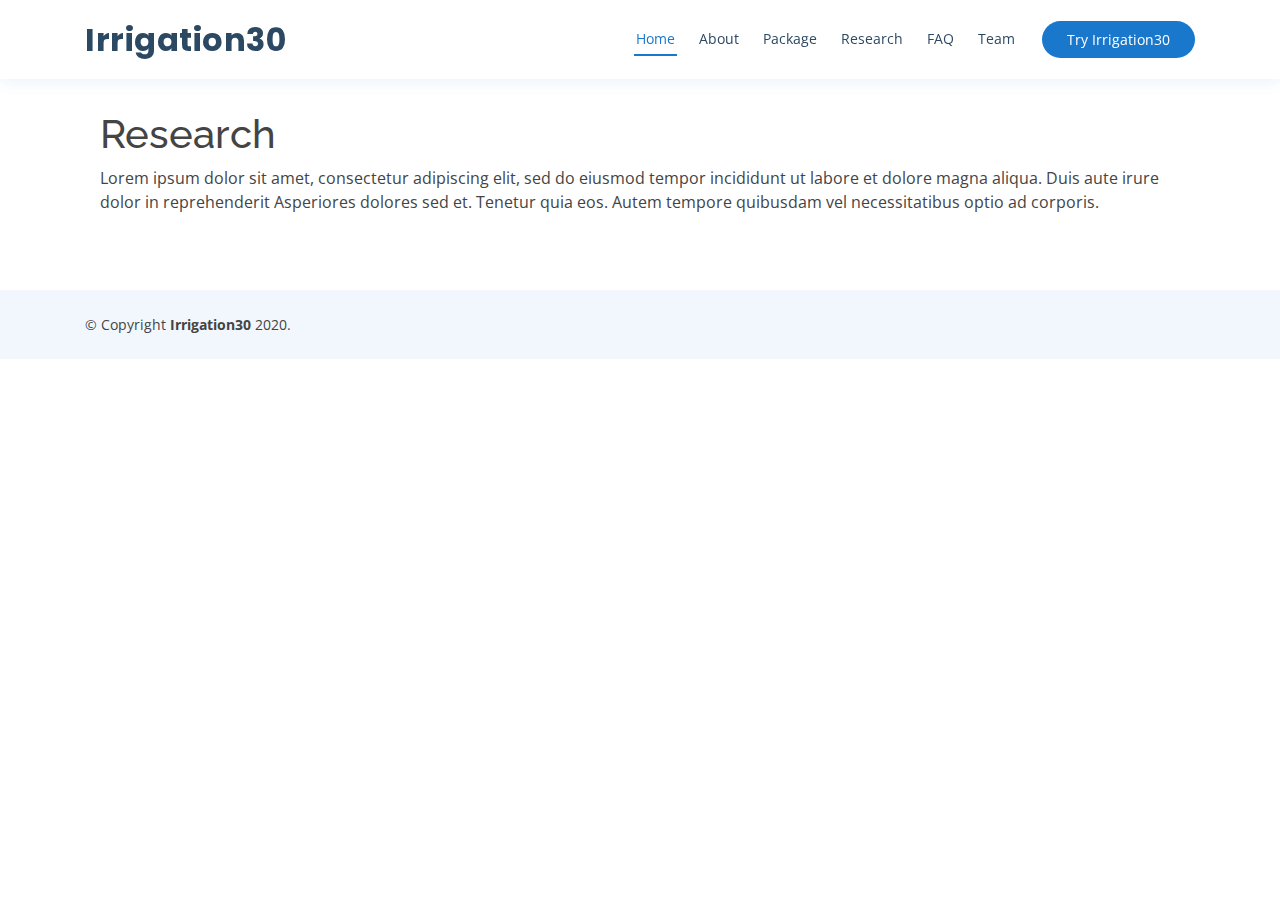
==== webdev/research.html @ c115b5cd "first draft of website" ====
<!DOCTYPE html>
<html lang="en">

<head>
  <meta charset="utf-8">
  <meta content="width=device-width, initial-scale=1.0" name="viewport">

  <title>High-Res Irrigation Project</title>
  <meta content="" name="descriptison">
  <meta content="" name="keywords">

  <!-- Favicons -->
  <link href="assets/img/favicon.ico" rel="icon">
  <link href="assets/img/apple-touch-icon.png" rel="apple-touch-icon">

  <!-- Google Fonts -->
  <link href="https://fonts.googleapis.com/css?family=Open+Sans:300,300i,400,400i,600,600i,700,700i|Raleway:300,300i,400,400i,500,500i,600,600i,700,700i|Poppins:300,300i,400,400i,500,500i,600,600i,700,700i" rel="stylesheet">

  <!-- Vendor CSS Files -->
  <link href="assets/vendor/bootstrap/css/bootstrap.min.css" rel="stylesheet">
  <link href="assets/vendor/icofont/icofont.min.css" rel="stylesheet">
  <link href="assets/vendor/boxicons/css/boxicons.min.css" rel="stylesheet">
  <link href="assets/vendor/venobox/venobox.css" rel="stylesheet">
  <link href="assets/vendor/animate.css/animate.min.css" rel="stylesheet">
  <link href="assets/vendor/remixicon/remixicon.css" rel="stylesheet">
  <link href="assets/vendor/owl.carousel/assets/owl.carousel.min.css" rel="stylesheet">
  <link href="assets/vendor/bootstrap-datepicker/css/bootstrap-datepicker.min.css" rel="stylesheet">

  <!-- Template Main CSS File -->
  <link href="assets/css/style.css" rel="stylesheet">

  <!-- =======================================================
  * Template Name: Medilab - v2.0.0
  * Template URL: https://bootstrapmade.com/medilab-free-medical-bootstrap-theme/
  * Author: BootstrapMade.com
  * License: https://bootstrapmade.com/license/
  ======================================================== -->
</head>

<body>

  <!-- ======= Header ======= -->
  <header id="header" class="fixed-top">
    <div class="container d-flex align-items-center">

      <h1 class="logo mr-auto"><a href="index.html">Irrigation30</a></h1>
      <!-- Uncomment below if you prefer to use an image logo -->
      <!-- <a href="index.html" class="logo mr-auto"><img src="assets/img/logo.png" alt="" class="img-fluid"></a>-->

      <nav class="nav-menu d-none d-lg-block">
        <ul>
          <li class="active"><a href="index.html">Home</a></li>
          <li><a href="index.html#about">About</a></li>
          <li><a href="index.html#package">Package</a></li>
          <li><a href="research.html">Research</a></li>
          <li><a href="index.html#faq">FAQ</a></li>
          <li><a href="index.html#team">Team</a></li>
        </ul>
      </nav><!-- .nav-menu -->

      <a href="https://github.com/sonalthakkarBerkeley/MIDS_Capstone_Summer2020" class="appointment-btn">Try Irrigation30</a>

    </div>
  </header><!-- End Header -->

  <main id="main">

    <section id="research-content" class="research-content">
      <h1>Research</h1>
      <p>
        Lorem ipsum dolor sit amet, consectetur adipiscing elit, sed do eiusmod tempor incididunt ut labore et dolore magna aliqua. Duis aute irure dolor in reprehenderit
        Asperiores dolores sed et. Tenetur quia eos. Autem tempore quibusdam vel necessitatibus optio ad corporis.
      </p>

    </section>

  </main><!-- End #main -->

  <!-- ======= Footer ======= -->
  <footer id="footer">

    <div class="container d-md-flex py-4">
      <div class="mr-md-auto text-center text-md-left">
        <div class="copyright">
          &copy; Copyright <strong><span>Irrigation30</span></strong> 2020.
        </div>
      </div>
    </div>
  </footer>
  <!-- End Footer -->

  <div id="preloader"></div>
  <a href="#" class="back-to-top"><i class="icofont-simple-up"></i></a>

  <!-- Vendor JS Files -->
  <script src="assets/vendor/jquery/jquery.min.js"></script>
  <script src="assets/vendor/bootstrap/js/bootstrap.bundle.min.js"></script>
  <script src="assets/vendor/jquery.easing/jquery.easing.min.js"></script>
  <script src="assets/vendor/php-email-form/validate.js"></script>
  <script src="assets/vendor/venobox/venobox.min.js"></script>
  <script src="assets/vendor/waypoints/jquery.waypoints.min.js"></script>
  <script src="assets/vendor/counterup/counterup.min.js"></script>
  <script src="assets/vendor/owl.carousel/owl.carousel.min.js"></script>
  <script src="assets/vendor/bootstrap-datepicker/js/bootstrap-datepicker.min.js"></script>

  <!-- Template Main JS File -->
  <script src="assets/js/main.js"></script>

</body>

</html>
---- webdev/assets/vendor/venobox/venobox.css ----
/* ------ venobox.css --------*/
.vbox-overlay *, .vbox-overlay *:before, .vbox-overlay *:after{
    -webkit-backface-visibility: hidden;
    -webkit-box-sizing:border-box;
    -moz-box-sizing:border-box;
    box-sizing:border-box;
}
.vbox-overlay * { 
    -webkit-backface-visibility: visible;
    backface-visibility: visible;
}
.vbox-overlay{
    display: -webkit-flex;
    display: flex;
    -webkit-flex-direction: column;
    flex-direction: column;
    -webkit-justify-content: center;
    justify-content: center;
    -webkit-align-items: center;
    align-items: center;
    position: fixed;
    left: 0;
    top: 0;
    bottom: 0;
    right: 0;
    z-index: 999999;
}

/* ----- navigation ----- */
.vbox-title{
    width: 100%;
    height: 40px;
    float: left;
    text-align: center;
    line-height: 28px;
    font-size: 12px;
    padding: 6px 50px;
    overflow: hidden;
    position: fixed;
    display: none;
    left: 0;
    z-index: 89;
}
.vbox-close{
    cursor: pointer;
    position: fixed;
    top: -1px;
    right: 0;
    width: 50px;
    height: 40px;
    padding: 6px;
    display: block;
    background-position:10px center;
    overflow: hidden;
    font-size: 24px;
    line-height: 1;
    text-align: center;
    z-index: 99;
}
.vbox-left{
    cursor: pointer;
    position: fixed;
    left: 0;
    height: 40px;
    overflow: hidden;
    line-height: 28px;
    font-size: 12px;
    z-index: 99;
    display: flex;
    align-items:center;
}
.vbox-num{
    display: inline-block;
    margin: 6px 0 6px 15px;
}
/* ----- Social share ----- */
.vbox-share{
    line-height: 28px;
    font-size: 12px;
    overflow: hidden;
    position: fixed;
    left: 0;
    z-index: 98;
    display: flex;
    align-items:center;
    justify-content: center;
    width: 100%;
    text-align: center;
}
.vbox-share svg{
    max-height: 28px;
    width: 28px;
    z-index: 10;
    margin-left: 12px;
    margin-top: 6px;
    margin-bottom: 6px;
    vertical-align: middle;
}


/* ----- navigation ARROWS ----- */
.vbox-next, .vbox-prev{
    position: fixed;
    top: 50%;
    margin-top: -15px;
    overflow: hidden;
    cursor: pointer;
    display: block;
    width: 45px;
    height: 45px;
    z-index: 99;
}
.vbox-next span, .vbox-prev span{
    position: relative;
    width: 20px;
    height: 20px;
    border: 2px solid transparent;
    border-top-color: #B6B6B6;
    border-right-color: #B6B6B6;
    text-indent: -100px;
    position: absolute;
    top: 8px;
    display: block;
}
.vbox-prev{
    left: 15px;
}
.vbox-next{
    right: 15px;
}
.vbox-prev span{
    left: 10px;
    -ms-transform: rotate(-135deg);
    -webkit-transform: rotate(-135deg);
    transform: rotate(-135deg);
}
.vbox-next span{
    -ms-transform: rotate(45deg);
    -webkit-transform: rotate(45deg);
    transform: rotate(45deg);
    right: 10px;
}
/* ------- inline window ------ */
.vbox-inline{
    width: 420px;
    height: 315px;
    height: 70vh;
    padding: 10px;
    background: #fff;
    margin: 0 auto;
    overflow: auto;
    text-align: left;
}
/* ------- Video & iFrames window ------ */
.venoframe{
    max-width: 100%;
    width: 100%;
    border: none;
    width: 100%;
    height: 260px;
    height: 70vh;
}
.venoframe.vbvid{
    height: 260px;
}
@media (min-width: 768px) {
    .venoframe, .vbox-inline{
        width: 90%;
        height: 360px;
        height: 70vh;
    }
    .venoframe.vbvid{
        width: 640px;
        height: 360px;
    }
}
@media (min-width: 992px) {
    .venoframe, .vbox-inline{
        max-width: 1200px;
        width: 80%;
        height: 540px;
        height: 70vh;
    }
    .venoframe.vbvid{
        width: 960px;
        height: 540px;
    }
}
/* 
Please do NOT edit this part! 
or at least read this note: http://i.imgur.com/7C0ws9e.gif
*/
.vbox-open{
    overflow: hidden;
}
.vbox-container{
    position: absolute;
    left: 0;
    right: 0;
    top: 0;
    bottom: 0;
    overflow-x: hidden;
    overflow-y: scroll;
    overflow-scrolling: touch;
    -webkit-overflow-scrolling: touch;
    z-index: 20;
    max-height: 100%;

}

.vbox-content{
    text-align: center;
    float: left;
    width: 100%;
    position: relative;
    overflow: hidden;
    padding: 20px 4%;
}
.vbox-container img{
    max-width: 100%;
    height: auto;
}
.vbox-figlio{
    box-shadow: 0 0 12px rgba(0,0,0,0.19), 0 6px 6px rgba(0,0,0,0.23);
    max-width: 100%;
    text-align: initial;
}
img.vbox-figlio{
    -webkit-user-select: none;
-khtml-user-select: none;
-moz-user-select: none;
-o-user-select: none;
user-select: none;
}
.vbox-content.swipe-left{
    margin-left: -200px !important;
}
.vbox-content.swipe-right{
    margin-left: 200px !important;
}
.vbox-animated{
    webkit-transition: margin 300ms ease-out;
    transition: margin 300ms ease-out;
}

/* ---------- preloader ----------
 * SPINKIT 
 * http://tobiasahlin.com/spinkit/
-------------------------------- */
.sk-double-bounce,.sk-rotating-plane{width:40px;height:40px;margin:40px auto}.sk-rotating-plane{background-color:#333;-webkit-animation:sk-rotatePlane 1.2s infinite ease-in-out;animation:sk-rotatePlane 1.2s infinite ease-in-out}@-webkit-keyframes sk-rotatePlane{0%{-webkit-transform:perspective(120px) rotateX(0) rotateY(0);transform:perspective(120px) rotateX(0) rotateY(0)}50%{-webkit-transform:perspective(120px) rotateX(-180.1deg) rotateY(0);transform:perspective(120px) rotateX(-180.1deg) rotateY(0)}100%{-webkit-transform:perspective(120px) rotateX(-180deg) rotateY(-179.9deg);transform:perspective(120px) rotateX(-180deg) rotateY(-179.9deg)}}@keyframes sk-rotatePlane{0%{-webkit-transform:perspective(120px) rotateX(0) rotateY(0);transform:perspective(120px) rotateX(0) rotateY(0)}50%{-webkit-transform:perspective(120px) rotateX(-180.1deg) rotateY(0);transform:perspective(120px) rotateX(-180.1deg) rotateY(0)}100%{-webkit-transform:perspective(120px) rotateX(-180deg) rotateY(-179.9deg);transform:perspective(120px) rotateX(-180deg) rotateY(-179.9deg)}}.sk-double-bounce{position:relative}.sk-double-bounce .sk-child{width:100%;height:100%;border-radius:50%;background-color:#333;opacity:.6;position:absolute;top:0;left:0;-webkit-animation:sk-doubleBounce 2s infinite ease-in-out;animation:sk-doubleBounce 2s infinite ease-in-out}.sk-chasing-dots .sk-child,.sk-spinner-pulse,.sk-three-bounce .sk-child{background-color:#333;border-radius:100%}.sk-double-bounce .sk-double-bounce2{-webkit-animation-delay:-1s;animation-delay:-1s}@-webkit-keyframes sk-doubleBounce{0%,100%{-webkit-transform:scale(0);transform:scale(0)}50%{-webkit-transform:scale(1);transform:scale(1)}}@keyframes sk-doubleBounce{0%,100%{-webkit-transform:scale(0);transform:scale(0)}50%{-webkit-transform:scale(1);transform:scale(1)}}.sk-wave{margin:40px auto;width:50px;height:40px;text-align:center;font-size:10px}.sk-wave .sk-rect{background-color:#333;height:100%;width:6px;display:inline-block;-webkit-animation:sk-waveStretchDelay 1.2s infinite ease-in-out;animation:sk-waveStretchDelay 1.2s infinite ease-in-out}.sk-wave .sk-rect1{-webkit-animation-delay:-1.2s;animation-delay:-1.2s}.sk-wave .sk-rect2{-webkit-animation-delay:-1.1s;animation-delay:-1.1s}.sk-wave .sk-rect3{-webkit-animation-delay:-1s;animation-delay:-1s}.sk-wave .sk-rect4{-webkit-animation-delay:-.9s;animation-delay:-.9s}.sk-wave .sk-rect5{-webkit-animation-delay:-.8s;animation-delay:-.8s}@-webkit-keyframes sk-waveStretchDelay{0%,100%,40%{-webkit-transform:scaleY(.4);transform:scaleY(.4)}20%{-webkit-transform:scaleY(1);transform:scaleY(1)}}@keyframes sk-waveStretchDelay{0%,100%,40%{-webkit-transform:scaleY(.4);transform:scaleY(.4)}20%{-webkit-transform:scaleY(1);transform:scaleY(1)}}.sk-wandering-cubes{margin:40px auto;width:40px;height:40px;position:relative}.sk-wandering-cubes .sk-cube{background-color:#333;width:10px;height:10px;position:absolute;top:0;left:0;-webkit-animation:sk-wanderingCube 1.8s ease-in-out -1.8s infinite both;animation:sk-wanderingCube 1.8s ease-in-out -1.8s infinite both}.sk-chasing-dots,.sk-spinner-pulse{width:40px;height:40px;margin:40px auto}.sk-wandering-cubes .sk-cube2{-webkit-animation-delay:-.9s;animation-delay:-.9s}@-webkit-keyframes sk-wanderingCube{0%{-webkit-transform:rotate(0);transform:rotate(0)}25%{-webkit-transform:translateX(30px) rotate(-90deg) scale(.5);transform:translateX(30px) rotate(-90deg) scale(.5)}50%{-webkit-transform:translateX(30px) translateY(30px) rotate(-179deg);transform:translateX(30px) translateY(30px) rotate(-179deg)}50.1%{-webkit-transform:translateX(30px) translateY(30px) rotate(-180deg);transform:translateX(30px) translateY(30px) rotate(-180deg)}75%{-webkit-transform:translateX(0) translateY(30px) rotate(-270deg) scale(.5);transform:translateX(0) translateY(30px) rotate(-270deg) scale(.5)}100%{-webkit-transform:rotate(-360deg);transform:rotate(-360deg)}}@keyframes sk-wanderingCube{0%{-webkit-transform:rotate(0);transform:rotate(0)}25%{-webkit-transform:translateX(30px) rotate(-90deg) scale(.5);transform:translateX(30px) rotate(-90deg) scale(.5)}50%{-webkit-transform:translateX(30px) translateY(30px) rotate(-179deg);transform:translateX(30px) translateY(30px) rotate(-179deg)}50.1%{-webkit-transform:translateX(30px) translateY(30px) rotate(-180deg);transform:translateX(30px) translateY(30px) rotate(-180deg)}75%{-webkit-transform:translateX(0) translateY(30px) rotate(-270deg) scale(.5);transform:translateX(0) translateY(30px) rotate(-270deg) scale(.5)}100%{-webkit-transform:rotate(-360deg);transform:rotate(-360deg)}}.sk-spinner-pulse{-webkit-animation:sk-pulseScaleOut 1s infinite ease-in-out;animation:sk-pulseScaleOut 1s infinite ease-in-out}@-webkit-keyframes sk-pulseScaleOut{0%{-webkit-transform:scale(0);transform:scale(0)}100%{-webkit-transform:scale(1);transform:scale(1);opacity:0}}@keyframes sk-pulseScaleOut{0%{-webkit-transform:scale(0);transform:scale(0)}100%{-webkit-transform:scale(1);transform:scale(1);opacity:0}}.sk-chasing-dots{position:relative;text-align:center;-webkit-animation:sk-chasingDotsRotate 2s infinite linear;animation:sk-chasingDotsRotate 2s infinite linear}.sk-chasing-dots .sk-child{width:60%;height:60%;display:inline-block;position:absolute;top:0;-webkit-animation:sk-chasingDotsBounce 2s infinite ease-in-out;animation:sk-chasingDotsBounce 2s infinite ease-in-out}.sk-chasing-dots .sk-dot2{top:auto;bottom:0;-webkit-animation-delay:-1s;animation-delay:-1s}@-webkit-keyframes sk-chasingDotsRotate{100%{-webkit-transform:rotate(360deg);transform:rotate(360deg)}}@keyframes sk-chasingDotsRotate{100%{-webkit-transform:rotate(360deg);transform:rotate(360deg)}}@-webkit-keyframes sk-chasingDotsBounce{0%,100%{-webkit-transform:scale(0);transform:scale(0)}50%{-webkit-transform:scale(1);transform:scale(1)}}@keyframes sk-chasingDotsBounce{0%,100%{-webkit-transform:scale(0);transform:scale(0)}50%{-webkit-transform:scale(1);transform:scale(1)}}.sk-three-bounce{margin:40px auto;width:80px;text-align:center}.sk-three-bounce .sk-child{width:20px;height:20px;display:inline-block;-webkit-animation:sk-three-bounce 1.4s ease-in-out 0s infinite both;animation:sk-three-bounce 1.4s ease-in-out 0s infinite both}.sk-circle .sk-child:before,.sk-fading-circle .sk-circle:before{display:block;border-radius:100%;content:'';background-color:#333}.sk-three-bounce .sk-bounce1{-webkit-animation-delay:-.32s;animation-delay:-.32s}.sk-three-bounce .sk-bounce2{-webkit-animation-delay:-.16s;animation-delay:-.16s}@-webkit-keyframes sk-three-bounce{0%,100%,80%{-webkit-transform:scale(0);transform:scale(0)}40%{-webkit-transform:scale(1);transform:scale(1)}}@keyframes sk-three-bounce{0%,100%,80%{-webkit-transform:scale(0);transform:scale(0)}40%{-webkit-transform:scale(1);transform:scale(1)}}.sk-circle{margin:40px auto;width:40px;height:40px;position:relative}.sk-circle .sk-child{width:100%;height:100%;position:absolute;left:0;top:0}.sk-circle .sk-child:before{margin:0 auto;width:15%;height:15%;-webkit-animation:sk-circleBounceDelay 1.2s infinite ease-in-out both;animation:sk-circleBounceDelay 1.2s infinite ease-in-out both}.sk-circle .sk-circle2{-webkit-transform:rotate(30deg);-ms-transform:rotate(30deg);transform:rotate(30deg)}.sk-circle .sk-circle3{-webkit-transform:rotate(60deg);-ms-transform:rotate(60deg);transform:rotate(60deg)}.sk-circle .sk-circle4{-webkit-transform:rotate(90deg);-ms-transform:rotate(90deg);transform:rotate(90deg)}.sk-circle .sk-circle5{-webkit-transform:rotate(120deg);-ms-transform:rotate(120deg);transform:rotate(120deg)}.sk-circle .sk-circle6{-webkit-transform:rotate(150deg);-ms-transform:rotate(150deg);transform:rotate(150deg)}.sk-circle .sk-circle7{-webkit-transform:rotate(180deg);-ms-transform:rotate(180deg);transform:rotate(180deg)}.sk-circle .sk-circle8{-webkit-transform:rotate(210deg);-ms-transform:rotate(210deg);transform:rotate(210deg)}.sk-circle .sk-circle9{-webkit-transform:rotate(240deg);-ms-transform:rotate(240deg);transform:rotate(240deg)}.sk-circle .sk-circle10{-webkit-transform:rotate(270deg);-ms-transform:rotate(270deg);transform:rotate(270deg)}.sk-circle .sk-circle11{-webkit-transform:rotate(300deg);-ms-transform:rotate(300deg);transform:rotate(300deg)}.sk-circle .sk-circle12{-webkit-transform:rotate(330deg);-ms-transform:rotate(330deg);transform:rotate(330deg)}.sk-circle .sk-circle2:before{-webkit-animation-delay:-1.1s;animation-delay:-1.1s}.sk-circle .sk-circle3:before{-webkit-animation-delay:-1s;animation-delay:-1s}.sk-circle .sk-circle4:before{-webkit-animation-delay:-.9s;animation-delay:-.9s}.sk-circle .sk-circle5:before{-webkit-animation-delay:-.8s;animation-delay:-.8s}.sk-circle .sk-circle6:before{-webkit-animation-delay:-.7s;animation-delay:-.7s}.sk-circle .sk-circle7:before{-webkit-animation-delay:-.6s;animation-delay:-.6s}.sk-circle .sk-circle8:before{-webkit-animation-delay:-.5s;animation-delay:-.5s}.sk-circle .sk-circle9:before{-webkit-animation-delay:-.4s;animation-delay:-.4s}.sk-circle .sk-circle10:before{-webkit-animation-delay:-.3s;animation-delay:-.3s}.sk-circle .sk-circle11:before{-webkit-animation-delay:-.2s;animation-delay:-.2s}.sk-circle .sk-circle12:before{-webkit-animation-delay:-.1s;animation-delay:-.1s}@-webkit-keyframes sk-circleBounceDelay{0%,100%,80%{-webkit-transform:scale(0);transform:scale(0)}40%{-webkit-transform:scale(1);transform:scale(1)}}@keyframes sk-circleBounceDelay{0%,100%,80%{-webkit-transform:scale(0);transform:scale(0)}40%{-webkit-transform:scale(1);transform:scale(1)}}.sk-cube-grid{width:40px;height:40px;margin:40px auto}.sk-cube-grid .sk-cube{width:33.33%;height:33.33%;background-color:#333;float:left;-webkit-animation:sk-cubeGridScaleDelay 1.3s infinite ease-in-out;animation:sk-cubeGridScaleDelay 1.3s infinite ease-in-out}.sk-cube-grid .sk-cube1{-webkit-animation-delay:.2s;animation-delay:.2s}.sk-cube-grid .sk-cube2{-webkit-animation-delay:.3s;animation-delay:.3s}.sk-cube-grid .sk-cube3{-webkit-animation-delay:.4s;animation-delay:.4s}.sk-cube-grid .sk-cube4{-webkit-animation-delay:.1s;animation-delay:.1s}.sk-cube-grid .sk-cube5{-webkit-animation-delay:.2s;animation-delay:.2s}.sk-cube-grid .sk-cube6{-webkit-animation-delay:.3s;animation-delay:.3s}.sk-cube-grid .sk-cube7{-webkit-animation-delay:0ms;animation-delay:0ms}.sk-cube-grid .sk-cube8{-webkit-animation-delay:.1s;animation-delay:.1s}.sk-cube-grid .sk-cube9{-webkit-animation-delay:.2s;animation-delay:.2s}@-webkit-keyframes sk-cubeGridScaleDelay{0%,100%,70%{-webkit-transform:scale3D(1,1,1);transform:scale3D(1,1,1)}35%{-webkit-transform:scale3D(0,0,1);transform:scale3D(0,0,1)}}@keyframes sk-cubeGridScaleDelay{0%,100%,70%{-webkit-transform:scale3D(1,1,1);transform:scale3D(1,1,1)}35%{-webkit-transform:scale3D(0,0,1);transform:scale3D(0,0,1)}}.sk-fading-circle{margin:40px auto;width:40px;height:40px;position:relative}.sk-fading-circle .sk-circle{width:100%;height:100%;position:absolute;left:0;top:0}.sk-fading-circle .sk-circle:before{margin:0 auto;width:15%;height:15%;-webkit-animation:sk-circleFadeDelay 1.2s infinite ease-in-out both;animation:sk-circleFadeDelay 1.2s infinite ease-in-out both}.sk-fading-circle .sk-circle2{-webkit-transform:rotate(30deg);-ms-transform:rotate(30deg);transform:rotate(30deg)}.sk-fading-circle .sk-circle3{-webkit-transform:rotate(60deg);-ms-transform:rotate(60deg);transform:rotate(60deg)}.sk-fading-circle .sk-circle4{-webkit-transform:rotate(90deg);-ms-transform:rotate(90deg);transform:rotate(90deg)}.sk-fading-circle .sk-circle5{-webkit-transform:rotate(120deg);-ms-transform:rotate(120deg);transform:rotate(120deg)}.sk-fading-circle .sk-circle6{-webkit-transform:rotate(150deg);-ms-transform:rotate(150deg);transform:rotate(150deg)}.sk-fading-circle .sk-circle7{-webkit-transform:rotate(180deg);-ms-transform:rotate(180deg);transform:rotate(180deg)}.sk-fading-circle .sk-circle8{-webkit-transform:rotate(210deg);-ms-transform:rotate(210deg);transform:rotate(210deg)}.sk-fading-circle .sk-circle9{-webkit-transform:rotate(240deg);-ms-transform:rotate(240deg);transform:rotate(240deg)}.sk-fading-circle .sk-circle10{-webkit-transform:rotate(270deg);-ms-transform:rotate(270deg);transform:rotate(270deg)}.sk-fading-circle .sk-circle11{-webkit-transform:rotate(300deg);-ms-transform:rotate(300deg);transform:rotate(300deg)}.sk-fading-circle .sk-circle12{-webkit-transform:rotate(330deg);-ms-transform:rotate(330deg);transform:rotate(330deg)}.sk-fading-circle .sk-circle2:before{-webkit-animation-delay:-1.1s;animation-delay:-1.1s}.sk-fading-circle .sk-circle3:before{-webkit-animation-delay:-1s;animation-delay:-1s}.sk-fading-circle .sk-circle4:before{-webkit-animation-delay:-.9s;animation-delay:-.9s}.sk-fading-circle .sk-circle5:before{-webkit-animation-delay:-.8s;animation-delay:-.8s}.sk-fading-circle .sk-circle6:before{-webkit-animation-delay:-.7s;animation-delay:-.7s}.sk-fading-circle .sk-circle7:before{-webkit-animation-delay:-.6s;animation-delay:-.6s}.sk-fading-circle .sk-circle8:before{-webkit-animation-delay:-.5s;animation-delay:-.5s}.sk-fading-circle .sk-circle9:before{-webkit-animation-delay:-.4s;animation-delay:-.4s}.sk-fading-circle .sk-circle10:before{-webkit-animation-delay:-.3s;animation-delay:-.3s}.sk-fading-circle .sk-circle11:before{-webkit-animation-delay:-.2s;animation-delay:-.2s}.sk-fading-circle .sk-circle12:before{-webkit-animation-delay:-.1s;animation-delay:-.1s}@-webkit-keyframes sk-circleFadeDelay{0%,100%,39%{opacity:0}40%{opacity:1}}@keyframes sk-circleFadeDelay{0%,100%,39%{opacity:0}40%{opacity:1}}.sk-folding-cube{margin:40px auto;width:40px;height:40px;position:relative;-webkit-transform:rotateZ(45deg);transform:rotateZ(45deg)}.sk-folding-cube .sk-cube{float:left;width:50%;height:50%;position:relative;-webkit-transform:scale(1.1);-ms-transform:scale(1.1);transform:scale(1.1)}.sk-folding-cube .sk-cube:before{content:'';position:absolute;top:0;left:0;width:100%;height:100%;background-color:#333;-webkit-animation:sk-foldCubeAngle 2.4s infinite linear both;animation:sk-foldCubeAngle 2.4s infinite linear both;-webkit-transform-origin:100% 100%;-ms-transform-origin:100% 100%;transform-origin:100% 100%}.sk-folding-cube .sk-cube2{-webkit-transform:scale(1.1) rotateZ(90deg);transform:scale(1.1) rotateZ(90deg)}.sk-folding-cube .sk-cube3{-webkit-transform:scale(1.1) rotateZ(180deg);transform:scale(1.1) rotateZ(180deg)}.sk-folding-cube .sk-cube4{-webkit-transform:scale(1.1) rotateZ(270deg);transform:scale(1.1) rotateZ(270deg)}.sk-folding-cube .sk-cube2:before{-webkit-animation-delay:.3s;animation-delay:.3s}.sk-folding-cube .sk-cube3:before{-webkit-animation-delay:.6s;animation-delay:.6s}.sk-folding-cube .sk-cube4:before{-webkit-animation-delay:.9s;animation-delay:.9s}@-webkit-keyframes sk-foldCubeAngle{0%,10%{-webkit-transform:perspective(140px) rotateX(-180deg);transform:perspective(140px) rotateX(-180deg);opacity:0}25%,75%{-webkit-transform:perspective(140px) rotateX(0);transform:perspective(140px) rotateX(0);opacity:1}100%,90%{-webkit-transform:perspective(140px) rotateY(180deg);transform:perspective(140px) rotateY(180deg);opacity:0}}@keyframes sk-foldCubeAngle{0%,10%{-webkit-transform:perspective(140px) rotateX(-180deg);transform:perspective(140px) rotateX(-180deg);opacity:0}25%,75%{-webkit-transform:perspective(140px) rotateX(0);transform:perspective(140px) rotateX(0);opacity:1}100%,90%{-webkit-transform:perspective(140px) rotateY(180deg);transform:perspective(140px) rotateY(180deg);opacity:0}}
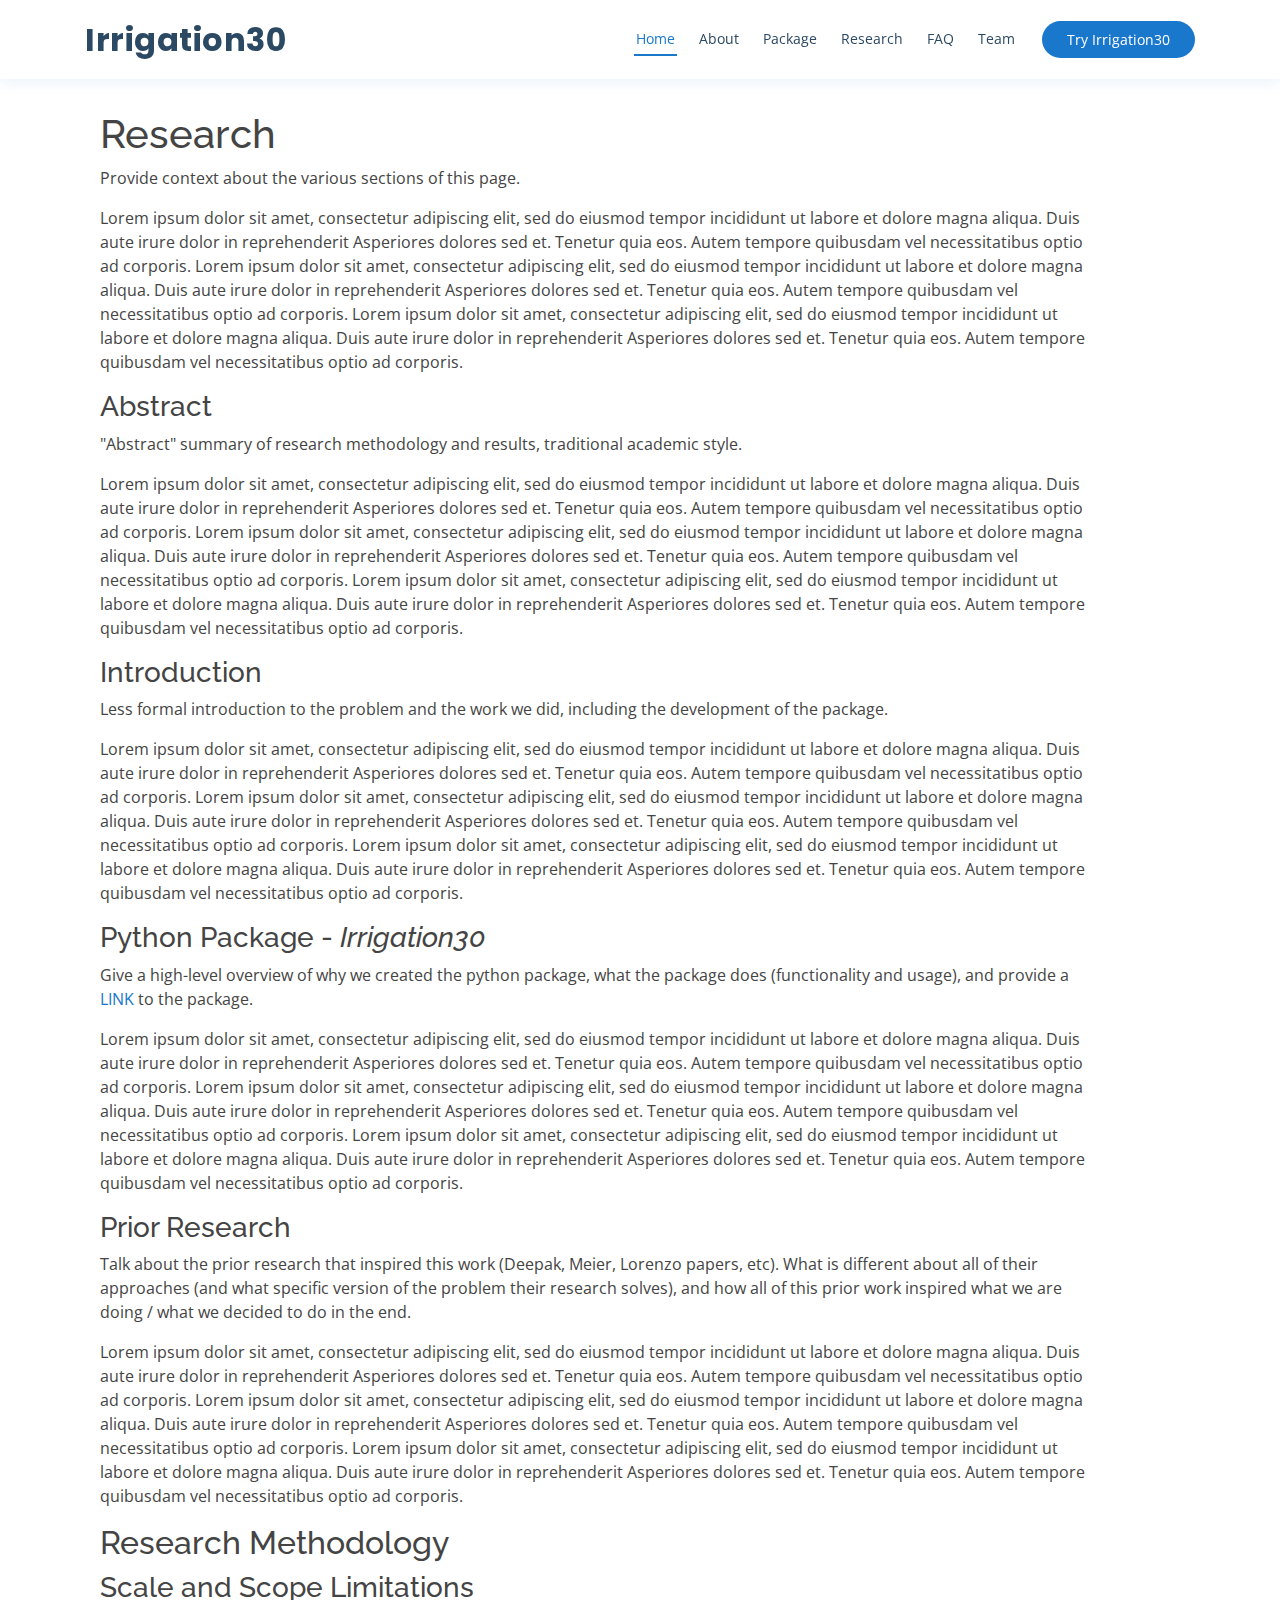
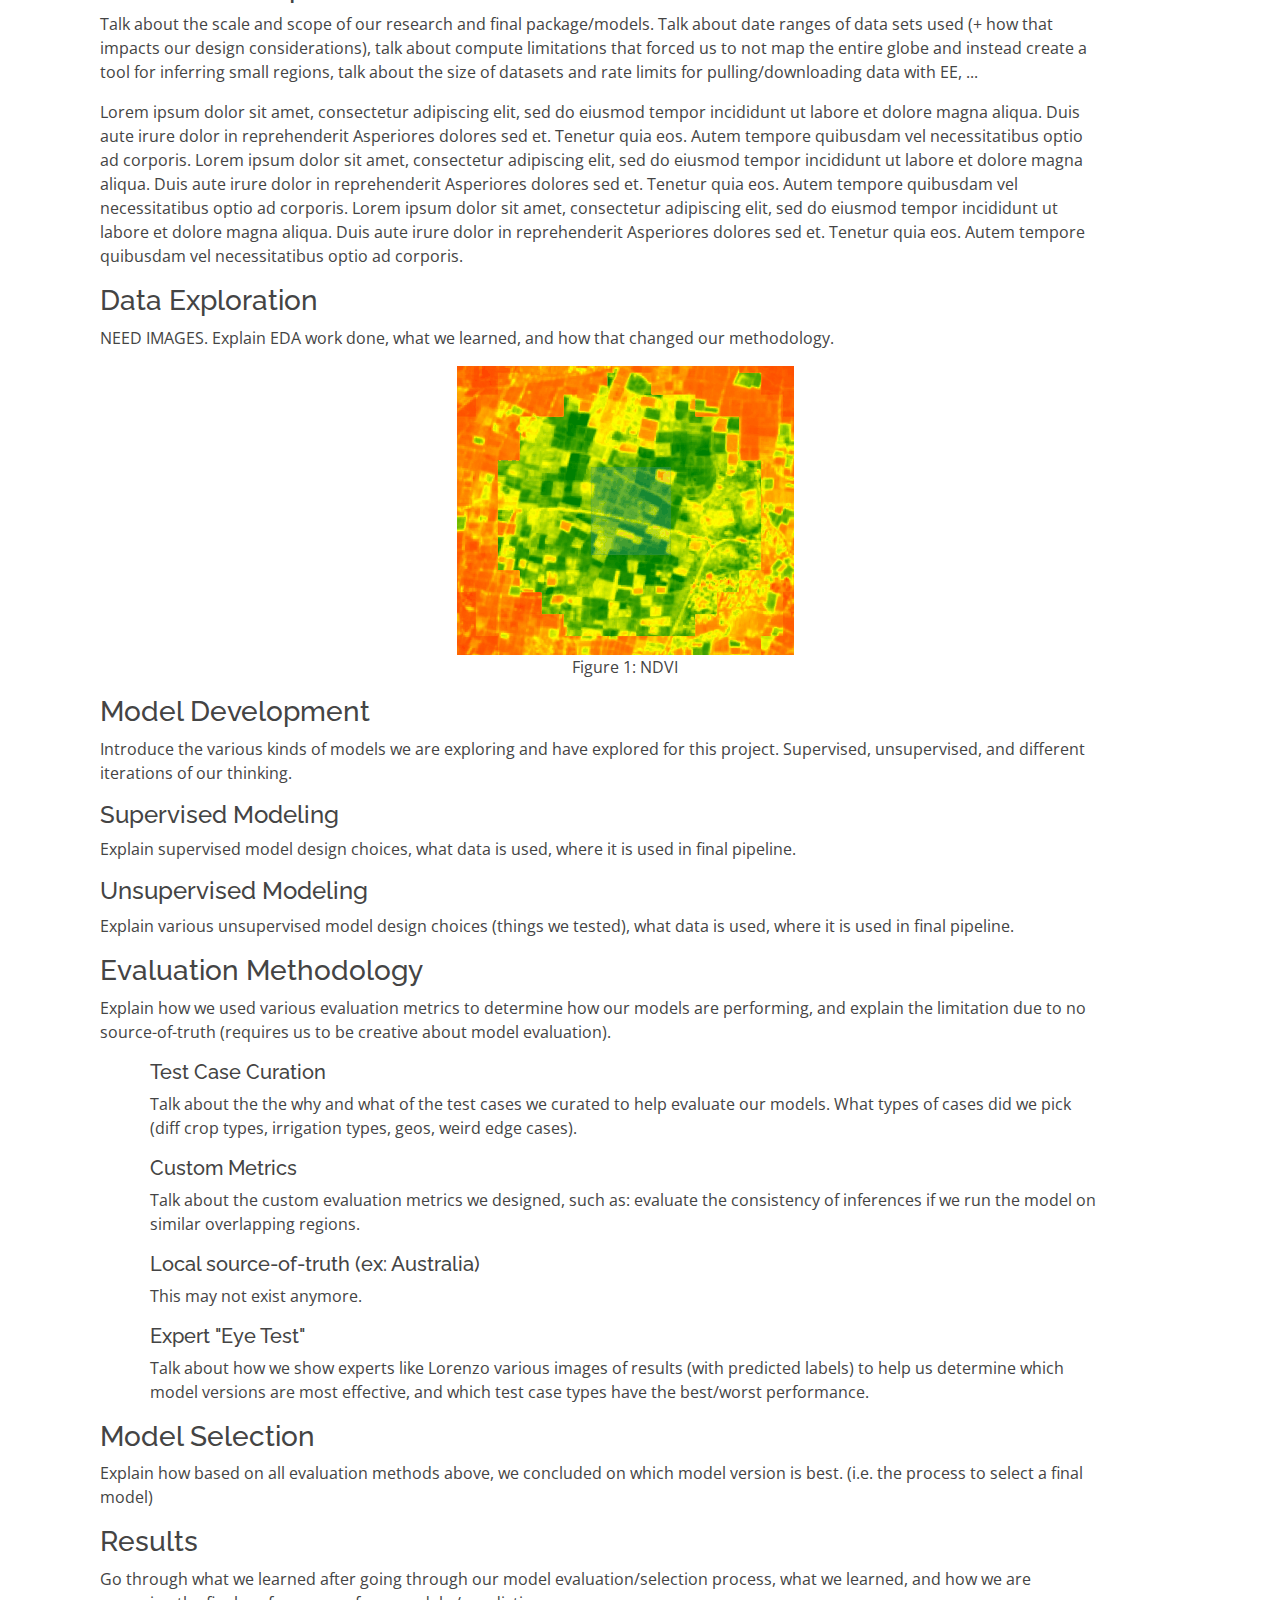
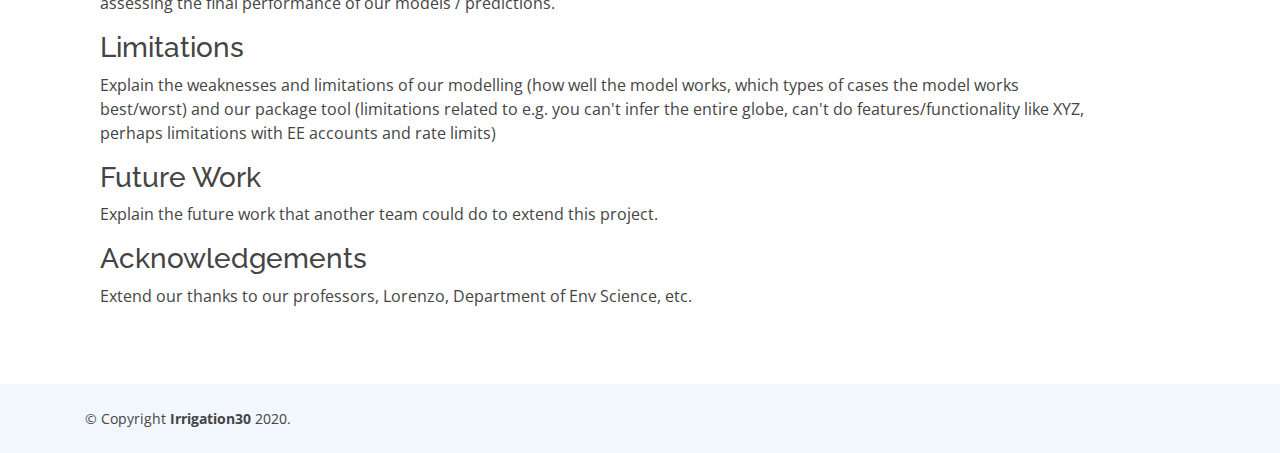
==== commit 71b33044: "update webdev draft" ====
--- a/webdev/research.html
+++ b/webdev/research.html
@@ -67,9 +67,120 @@
 
     <section id="research-content" class="research-content">
       <h1>Research</h1>
-      <p>
-        Lorem ipsum dolor sit amet, consectetur adipiscing elit, sed do eiusmod tempor incididunt ut labore et dolore magna aliqua. Duis aute irure dolor in reprehenderit
-        Asperiores dolores sed et. Tenetur quia eos. Autem tempore quibusdam vel necessitatibus optio ad corporis.
+      <p>Provide context about the various sections of this page.</p>
+      <p>
+        Lorem ipsum dolor sit amet, consectetur adipiscing elit, sed do eiusmod tempor incididunt ut labore et dolore magna aliqua. Duis aute irure dolor in reprehenderit
+        Asperiores dolores sed et. Tenetur quia eos. Autem tempore quibusdam vel necessitatibus optio ad corporis. Lorem ipsum dolor sit amet, consectetur adipiscing elit, sed do eiusmod tempor incididunt ut labore et dolore magna aliqua. Duis aute irure dolor in reprehenderit
+        Asperiores dolores sed et. Tenetur quia eos. Autem tempore quibusdam vel necessitatibus optio ad corporis. Lorem ipsum dolor sit amet, consectetur adipiscing elit, sed do eiusmod tempor incididunt ut labore et dolore magna aliqua. Duis aute irure dolor in reprehenderit
+        Asperiores dolores sed et. Tenetur quia eos. Autem tempore quibusdam vel necessitatibus optio ad corporis.
+      </p>
+      <h3>Abstract</h3>
+      <p>"Abstract" summary of research methodology and results, traditional academic style.</p>
+      <p>
+        Lorem ipsum dolor sit amet, consectetur adipiscing elit, sed do eiusmod tempor incididunt ut labore et dolore magna aliqua. Duis aute irure dolor in reprehenderit
+        Asperiores dolores sed et. Tenetur quia eos. Autem tempore quibusdam vel necessitatibus optio ad corporis. Lorem ipsum dolor sit amet, consectetur adipiscing elit, sed do eiusmod tempor incididunt ut labore et dolore magna aliqua. Duis aute irure dolor in reprehenderit
+        Asperiores dolores sed et. Tenetur quia eos. Autem tempore quibusdam vel necessitatibus optio ad corporis. Lorem ipsum dolor sit amet, consectetur adipiscing elit, sed do eiusmod tempor incididunt ut labore et dolore magna aliqua. Duis aute irure dolor in reprehenderit
+        Asperiores dolores sed et. Tenetur quia eos. Autem tempore quibusdam vel necessitatibus optio ad corporis.
+      </p>
+      <h3>Introduction</h3>
+      <p>Less formal introduction to the problem and the work we did, including the development of the package.</p>
+      <p>
+        Lorem ipsum dolor sit amet, consectetur adipiscing elit, sed do eiusmod tempor incididunt ut labore et dolore magna aliqua. Duis aute irure dolor in reprehenderit
+        Asperiores dolores sed et. Tenetur quia eos. Autem tempore quibusdam vel necessitatibus optio ad corporis. Lorem ipsum dolor sit amet, consectetur adipiscing elit, sed do eiusmod tempor incididunt ut labore et dolore magna aliqua. Duis aute irure dolor in reprehenderit
+        Asperiores dolores sed et. Tenetur quia eos. Autem tempore quibusdam vel necessitatibus optio ad corporis. Lorem ipsum dolor sit amet, consectetur adipiscing elit, sed do eiusmod tempor incididunt ut labore et dolore magna aliqua. Duis aute irure dolor in reprehenderit
+        Asperiores dolores sed et. Tenetur quia eos. Autem tempore quibusdam vel necessitatibus optio ad corporis.
+      </p>
+      <h3>Python Package - <i>Irrigation30</i></h3>
+      <p>Give a high-level overview of why we created the python package, what the package does (functionality and usage), and provide a <a href="https://github.com/sonalthakkarBerkeley/MIDS_Capstone_Summer2020">LINK</a> to the package.</p>
+      <p>
+        Lorem ipsum dolor sit amet, consectetur adipiscing elit, sed do eiusmod tempor incididunt ut labore et dolore magna aliqua. Duis aute irure dolor in reprehenderit
+        Asperiores dolores sed et. Tenetur quia eos. Autem tempore quibusdam vel necessitatibus optio ad corporis. Lorem ipsum dolor sit amet, consectetur adipiscing elit, sed do eiusmod tempor incididunt ut labore et dolore magna aliqua. Duis aute irure dolor in reprehenderit
+        Asperiores dolores sed et. Tenetur quia eos. Autem tempore quibusdam vel necessitatibus optio ad corporis. Lorem ipsum dolor sit amet, consectetur adipiscing elit, sed do eiusmod tempor incididunt ut labore et dolore magna aliqua. Duis aute irure dolor in reprehenderit
+        Asperiores dolores sed et. Tenetur quia eos. Autem tempore quibusdam vel necessitatibus optio ad corporis.
+      </p>
+      <h3>Prior Research</h3>
+      <p>
+        Talk about the prior research that inspired this work (Deepak, Meier, Lorenzo papers, etc). What is different about all of their approaches (and what specific version of the problem their research solves), and how all of this prior work inspired what we are doing / what we decided to do in the end.
+      </p>
+      <p>
+        Lorem ipsum dolor sit amet, consectetur adipiscing elit, sed do eiusmod tempor incididunt ut labore et dolore magna aliqua. Duis aute irure dolor in reprehenderit
+        Asperiores dolores sed et. Tenetur quia eos. Autem tempore quibusdam vel necessitatibus optio ad corporis. Lorem ipsum dolor sit amet, consectetur adipiscing elit, sed do eiusmod tempor incididunt ut labore et dolore magna aliqua. Duis aute irure dolor in reprehenderit
+        Asperiores dolores sed et. Tenetur quia eos. Autem tempore quibusdam vel necessitatibus optio ad corporis. Lorem ipsum dolor sit amet, consectetur adipiscing elit, sed do eiusmod tempor incididunt ut labore et dolore magna aliqua. Duis aute irure dolor in reprehenderit
+        Asperiores dolores sed et. Tenetur quia eos. Autem tempore quibusdam vel necessitatibus optio ad corporis.
+      </p>
+      <h2>Research Methodology</h2>
+      <h3>Scale and Scope Limitations</h3>
+      <p>Talk about the scale and scope of our research and final package/models. Talk about date ranges of data sets used (+ how that impacts our design considerations), talk about compute limitations that forced us to not map the entire globe and instead create a tool for inferring small regions, talk about the size of datasets and rate limits for pulling/downloading data with EE, ...</p>
+      <p>
+        Lorem ipsum dolor sit amet, consectetur adipiscing elit, sed do eiusmod tempor incididunt ut labore et dolore magna aliqua. Duis aute irure dolor in reprehenderit
+        Asperiores dolores sed et. Tenetur quia eos. Autem tempore quibusdam vel necessitatibus optio ad corporis. Lorem ipsum dolor sit amet, consectetur adipiscing elit, sed do eiusmod tempor incididunt ut labore et dolore magna aliqua. Duis aute irure dolor in reprehenderit
+        Asperiores dolores sed et. Tenetur quia eos. Autem tempore quibusdam vel necessitatibus optio ad corporis. Lorem ipsum dolor sit amet, consectetur adipiscing elit, sed do eiusmod tempor incididunt ut labore et dolore magna aliqua. Duis aute irure dolor in reprehenderit
+        Asperiores dolores sed et. Tenetur quia eos. Autem tempore quibusdam vel necessitatibus optio ad corporis.
+      </p>
+      <h3>Data Exploration</h3>
+      <p>
+        NEED IMAGES. Explain EDA work done, what we learned, and how that changed our methodology.
+      </p>
+
+      <div class="research-pic-div">
+        <img src="assets/img/maps/ndvi.png">
+        <p>Figure 1: NDVI</p>
+      </div>
+
+      <h3>Model Development</h3>
+      <p>
+        Introduce the various kinds of models we are exploring and have explored for this project. Supervised, unsupervised, and different iterations of our thinking.
+      </p>
+
+      <h4>Supervised Modeling</h4>
+      <p>
+        Explain supervised model design choices, what data is used, where it is used in final pipeline.
+      </p>
+
+      <h4>Unsupervised Modeling</h4>
+      <p>
+        Explain various unsupervised model design choices (things we tested), what data is used, where it is used in final pipeline.
+      </p>
+
+      <h3>Evaluation Methodology</h3>
+      <p>
+        Explain how we used various evaluation metrics to determine how our models are performing, and explain the limitation due to no source-of-truth (requires us to be creative about model evaluation).
+      </p>
+      <h5 class="research-indent">Test Case Curation</h5>
+      <p class="research-indent">
+        Talk about the the why and what of the test cases we curated to help evaluate our models. What types of cases did we pick (diff crop types, irrigation types, geos, weird edge cases).
+      </p>
+      <h5 class="research-indent">Custom Metrics</h5>
+      <p class="research-indent">
+        Talk about the custom evaluation metrics we designed, such as: evaluate the consistency of inferences if we run the model on similar overlapping regions.
+      </p>
+      <h5 class="research-indent">Local source-of-truth (ex: Australia)</h5>
+      <p class="research-indent">
+        This may not exist anymore.
+      </p>
+      <h5 class="research-indent">Expert "Eye Test"</h5>
+      <p class="research-indent">
+        Talk about how we show experts like Lorenzo various images of results (with predicted labels) to help us determine which model versions are most effective, and which test case types have the best/worst performance.
+      </p>
+      <h3>Model Selection</h3>
+      <p>
+        Explain how based on all evaluation methods above, we concluded on which model version is best. (i.e. the process to select a final model)
+      </p>
+      <h3>Results</h3>
+      <p>
+        Go through what we learned after going through our model evaluation/selection process, what we learned, and how we are assessing the final performance of our models / predictions.
+      </p>
+      <h3>Limitations</h3>
+      <p>
+        Explain the weaknesses and limitations of our modelling (how well the model works, which types of cases the model works best/worst) and our package tool (limitations related to e.g. you can't infer the entire globe, can't do features/functionality like XYZ, perhaps limitations with EE accounts and rate limits)
+      </p>
+      <h3>Future Work</h3>
+      <p>
+        Explain the future work that another team could do to extend this project.
+      </p>
+      <h3>Acknowledgements</h3>
+      <p>
+        Extend our thanks to our professors, Lorenzo, Department of Env Science, etc.
       </p>
 
     </section>
--- a/webdev/assets/css/style.css
+++ b/webdev/assets/css/style.css
@@ -491,6 +491,12 @@
   color: #2c4964;
   margin: 10px 0 0 0;
   font-size: 24px;
+}
+
+.hero-h1-div {
+  background-color: white;
+  padding: 10px;
+  max-width: 800px;
 }
 
 #hero .btn-get-started {
@@ -1763,4 +1769,17 @@
   padding-left: 100px;
   padding-right: 100px;
   margin-top: 50px;
-}
+  max-width: 1200px;
+}
+
+.research-indent {
+  padding-left: 50px;
+}
+
+.research-pic-div {
+  padding-left: 50px;
+  /* max-width: 500px; */
+  margin-bottom: 10px;
+  text-align: center;
+  display: block;
+}
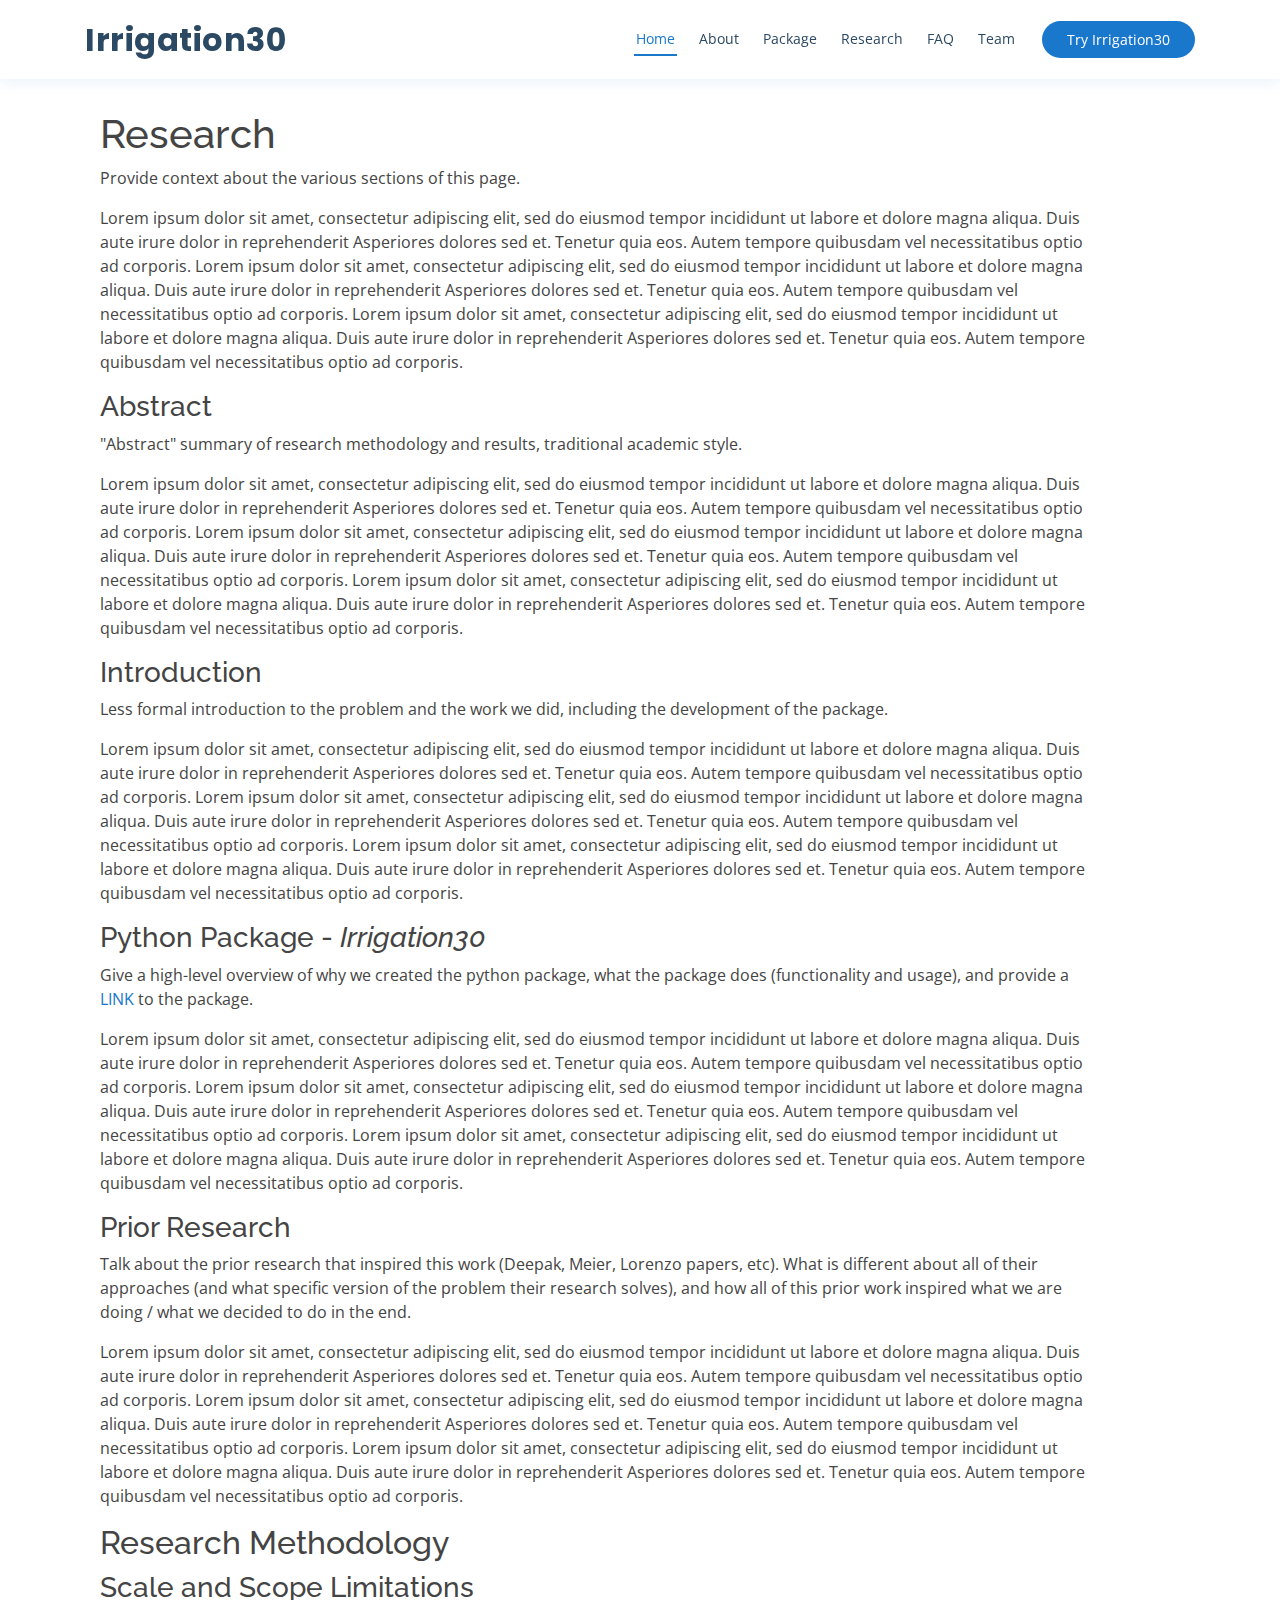
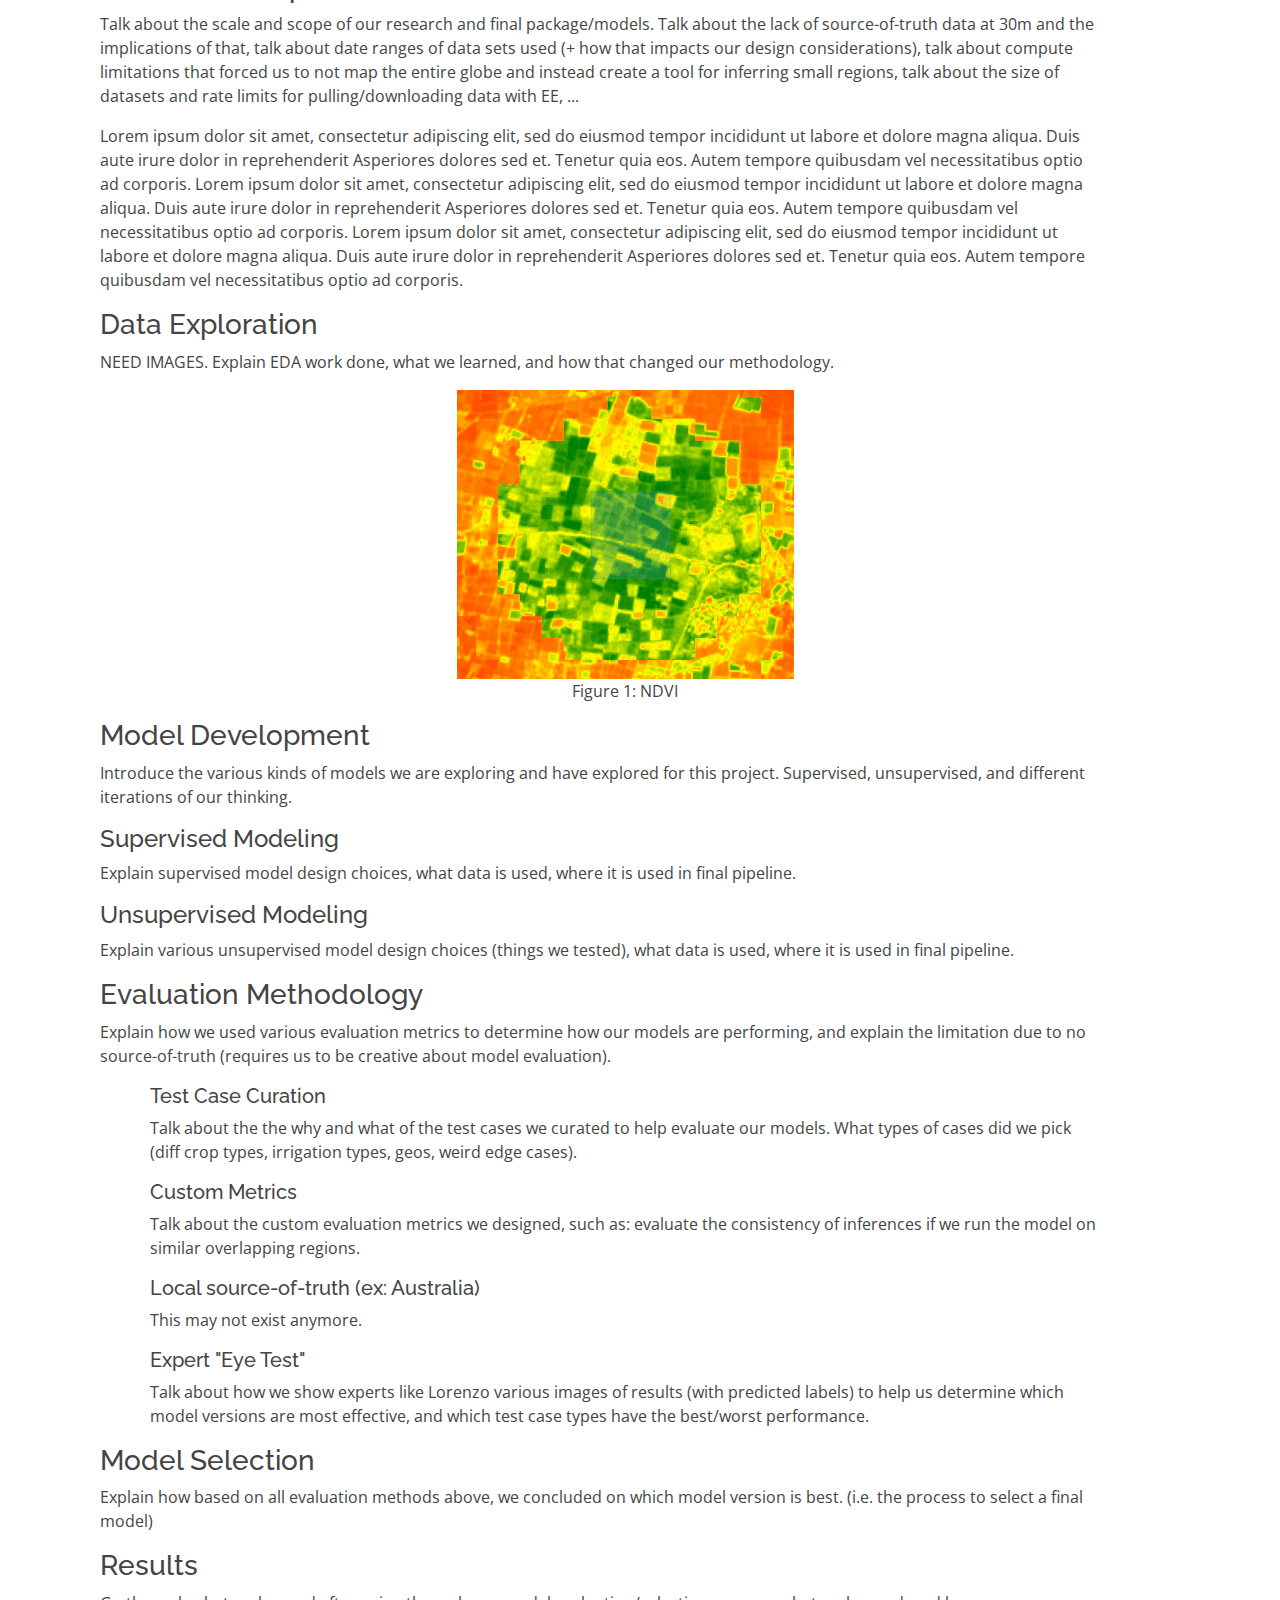
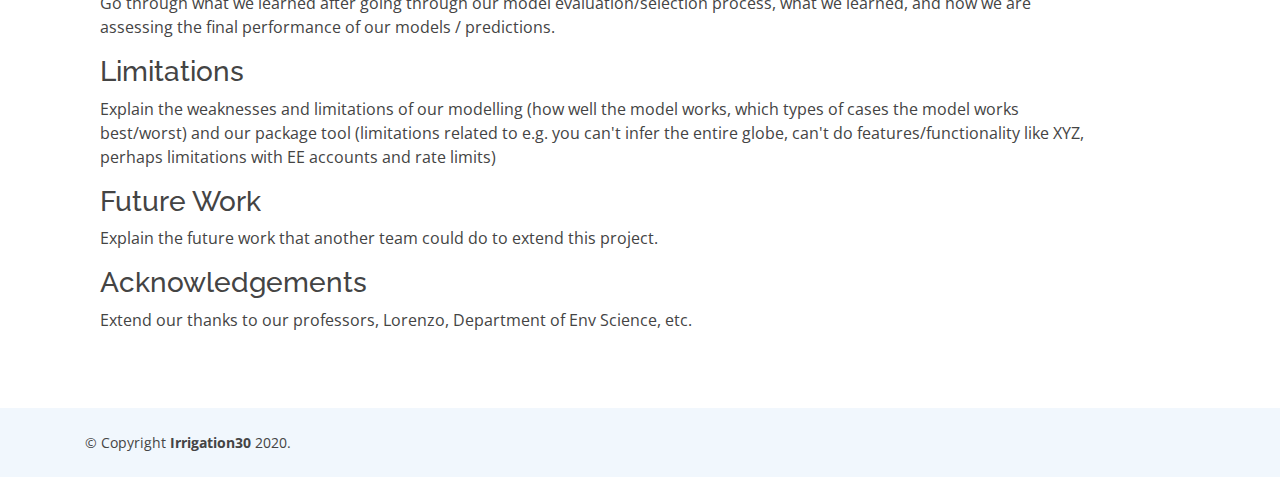
==== commit e11f13dd: "update images/gifs and FAQ section" ====
--- a/webdev/research.html
+++ b/webdev/research.html
@@ -110,7 +110,7 @@
       </p>
       <h2>Research Methodology</h2>
       <h3>Scale and Scope Limitations</h3>
-      <p>Talk about the scale and scope of our research and final package/models. Talk about date ranges of data sets used (+ how that impacts our design considerations), talk about compute limitations that forced us to not map the entire globe and instead create a tool for inferring small regions, talk about the size of datasets and rate limits for pulling/downloading data with EE, ...</p>
+      <p>Talk about the scale and scope of our research and final package/models. Talk about the lack of source-of-truth data at 30m and the implications of that, talk about date ranges of data sets used (+ how that impacts our design considerations), talk about compute limitations that forced us to not map the entire globe and instead create a tool for inferring small regions, talk about the size of datasets and rate limits for pulling/downloading data with EE, ...</p>
       <p>
         Lorem ipsum dolor sit amet, consectetur adipiscing elit, sed do eiusmod tempor incididunt ut labore et dolore magna aliqua. Duis aute irure dolor in reprehenderit
         Asperiores dolores sed et. Tenetur quia eos. Autem tempore quibusdam vel necessitatibus optio ad corporis. Lorem ipsum dolor sit amet, consectetur adipiscing elit, sed do eiusmod tempor incididunt ut labore et dolore magna aliqua. Duis aute irure dolor in reprehenderit
--- a/webdev/assets/css/style.css
+++ b/webdev/assets/css/style.css
@@ -25,6 +25,16 @@
 h1, h2, h3, h4, h5, h6 {
   font-family: "Raleway", sans-serif;
 }
+
+/*--------------------------------------------------------------
+# FAQ custom
+--------------------------------------------------------------*/
+
+/* .faq-clickable-a {
+  display: inline;
+  padding: 0px;
+} */
+
 
 /*--------------------------------------------------------------
 # Preloader
@@ -468,7 +478,7 @@
 #hero {
   width: 100%;
   height: 90vh;
-  background: url("../img/maps/ndvi2.png") top center;
+  background: url("../img/maps/brazilndvi.png") top center;
   background-size: cover;
   position: relative;
   margin-bottom: -200px;
@@ -497,6 +507,9 @@
   background-color: white;
   padding: 10px;
   max-width: 800px;
+  /* border-style: solid; */
+  /* border-width: 0.5px; */
+  border-radius: 4px;
 }
 
 #hero .btn-get-started {
@@ -794,7 +807,7 @@
 }
 
 .about .video-box {
-  background: url("../img/gif/movie5_edit.gif") center center no-repeat;
+  background: url("../img/gif/movie5_edit3_loop1000.gif") center center;
   background-size: cover;
   min-height: 500px;
 }
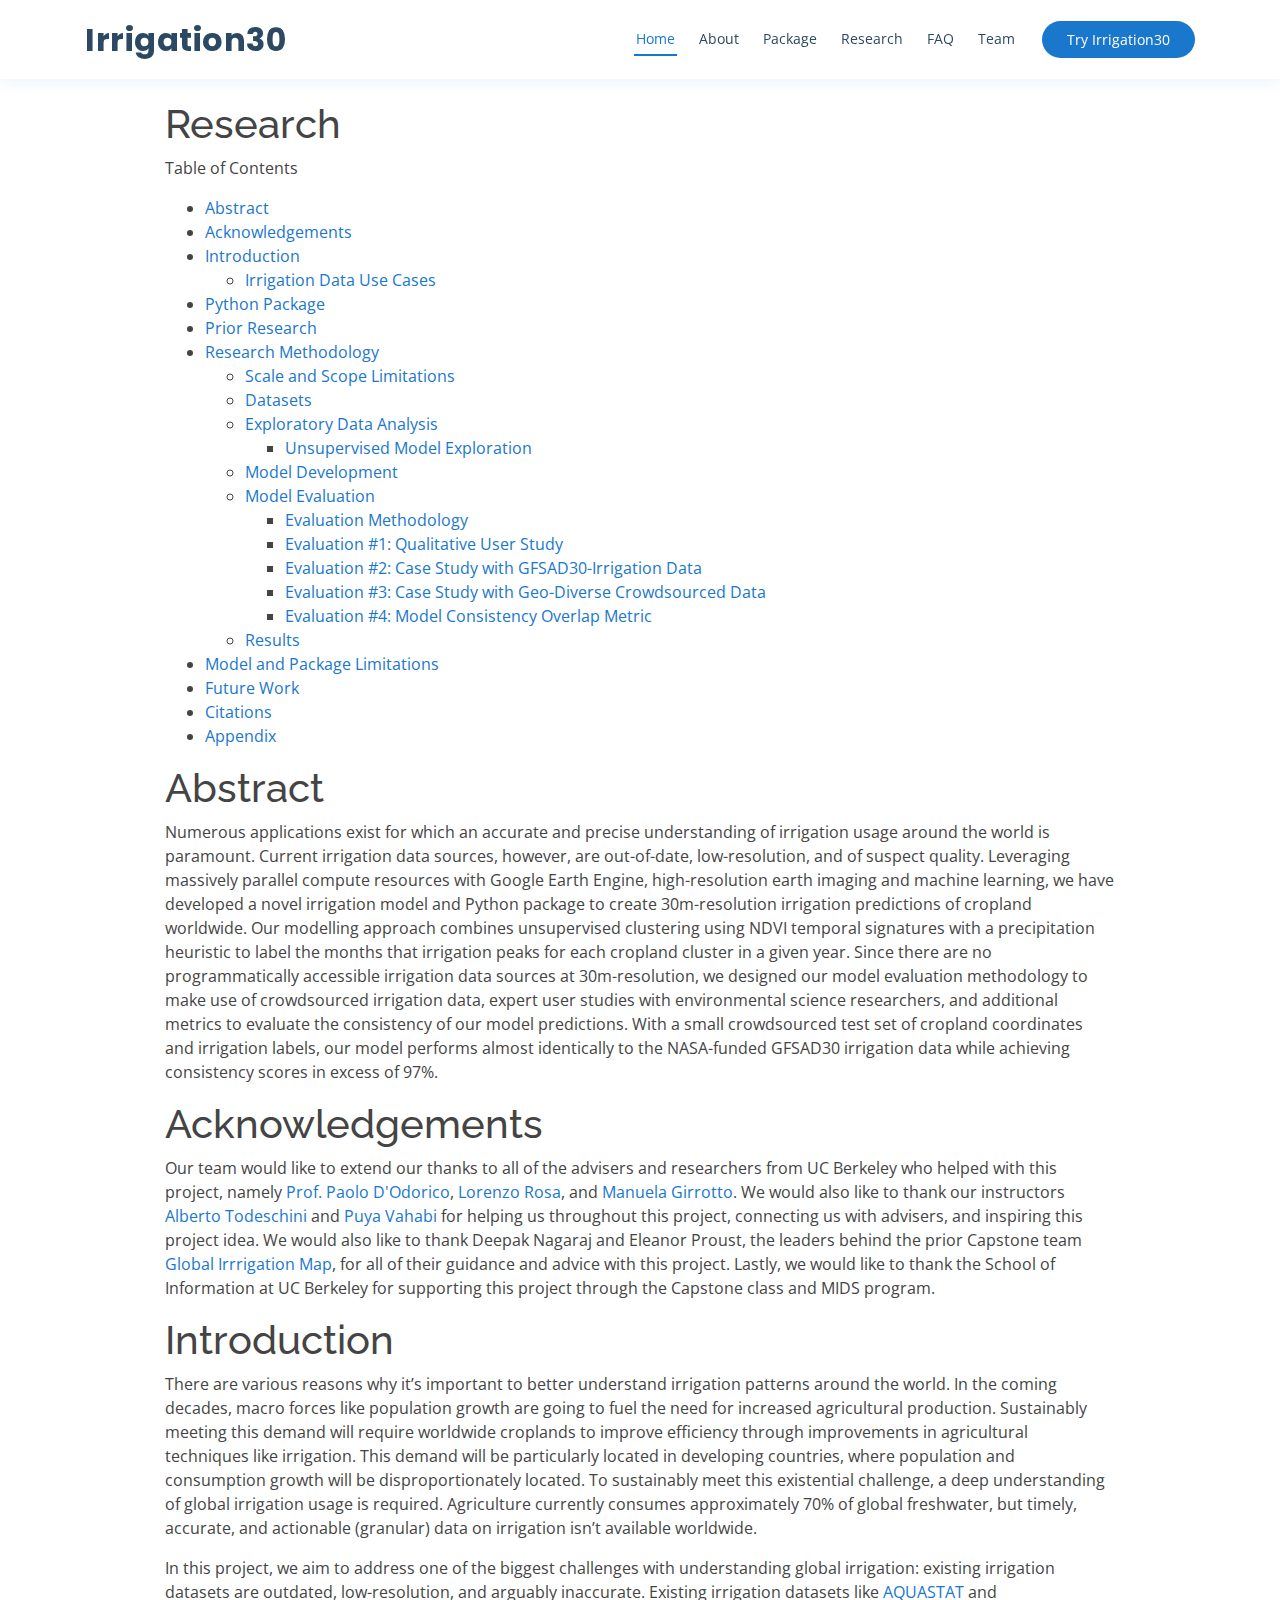
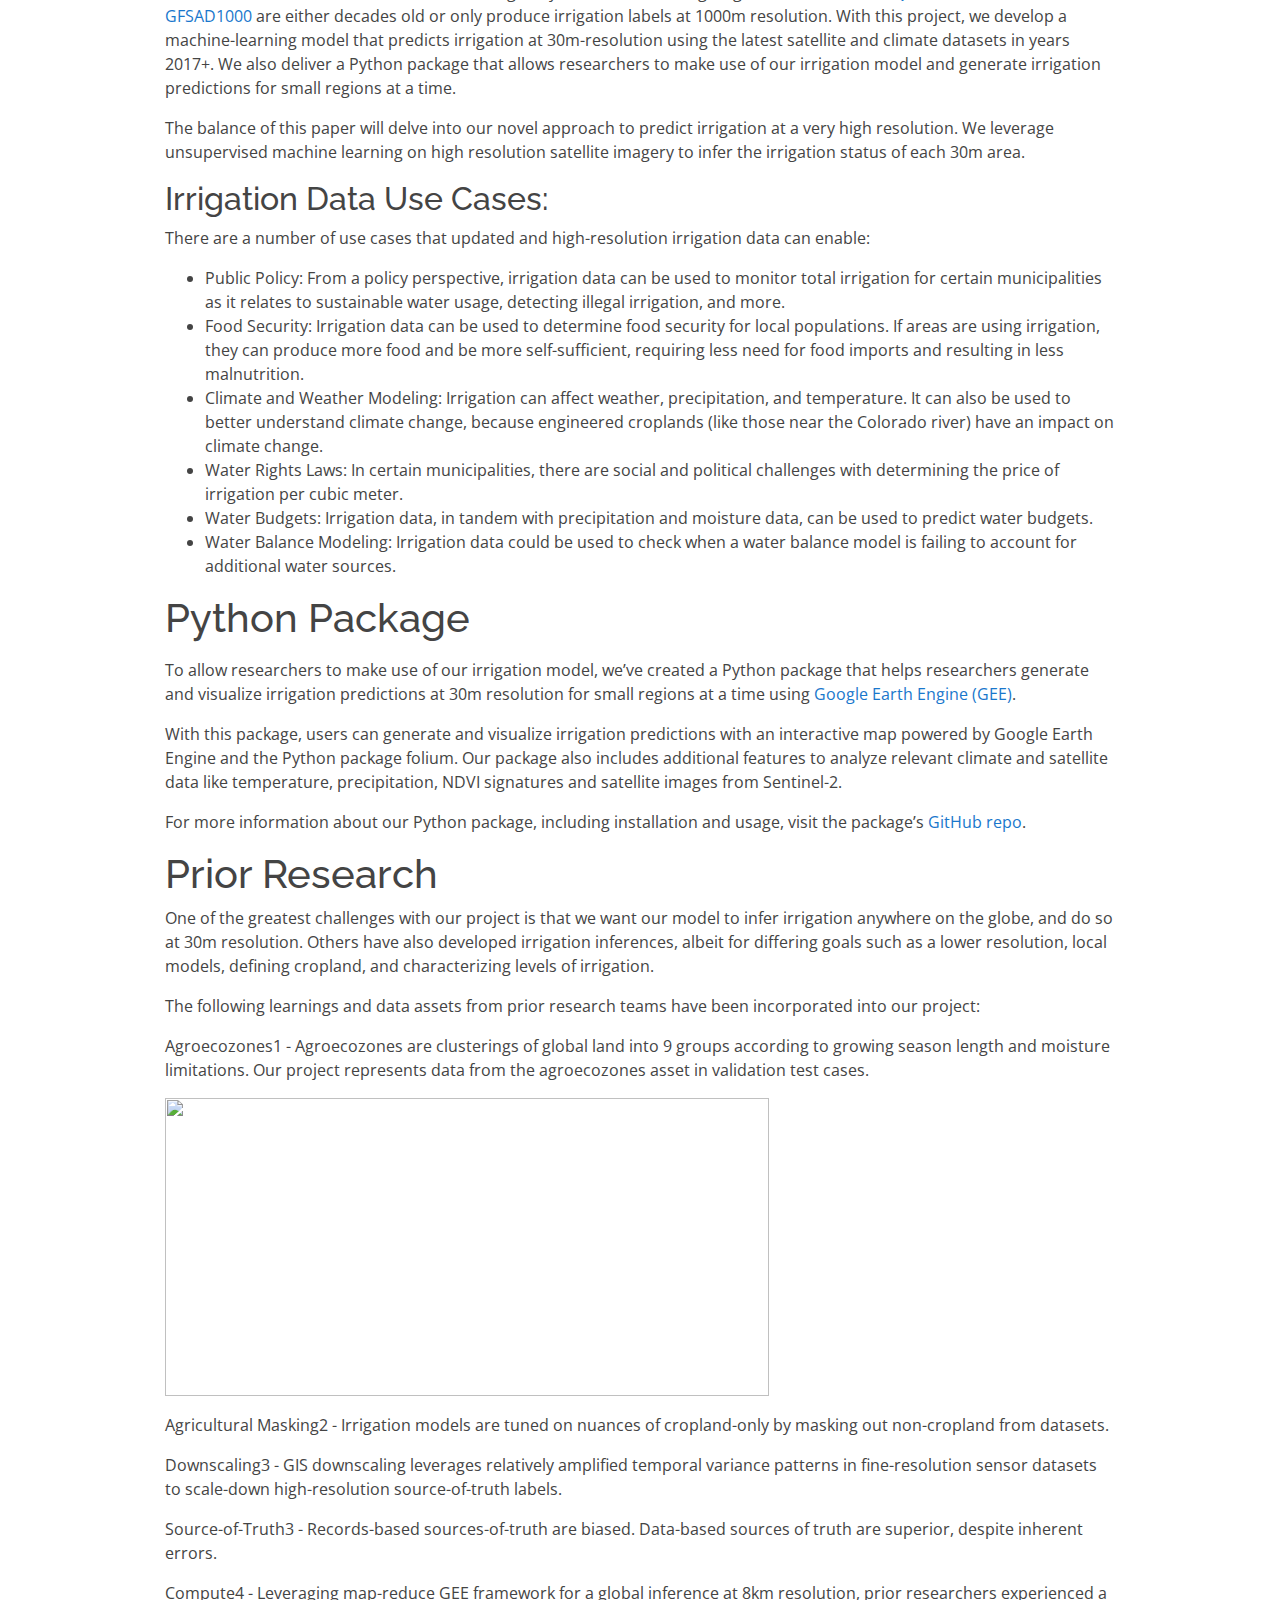
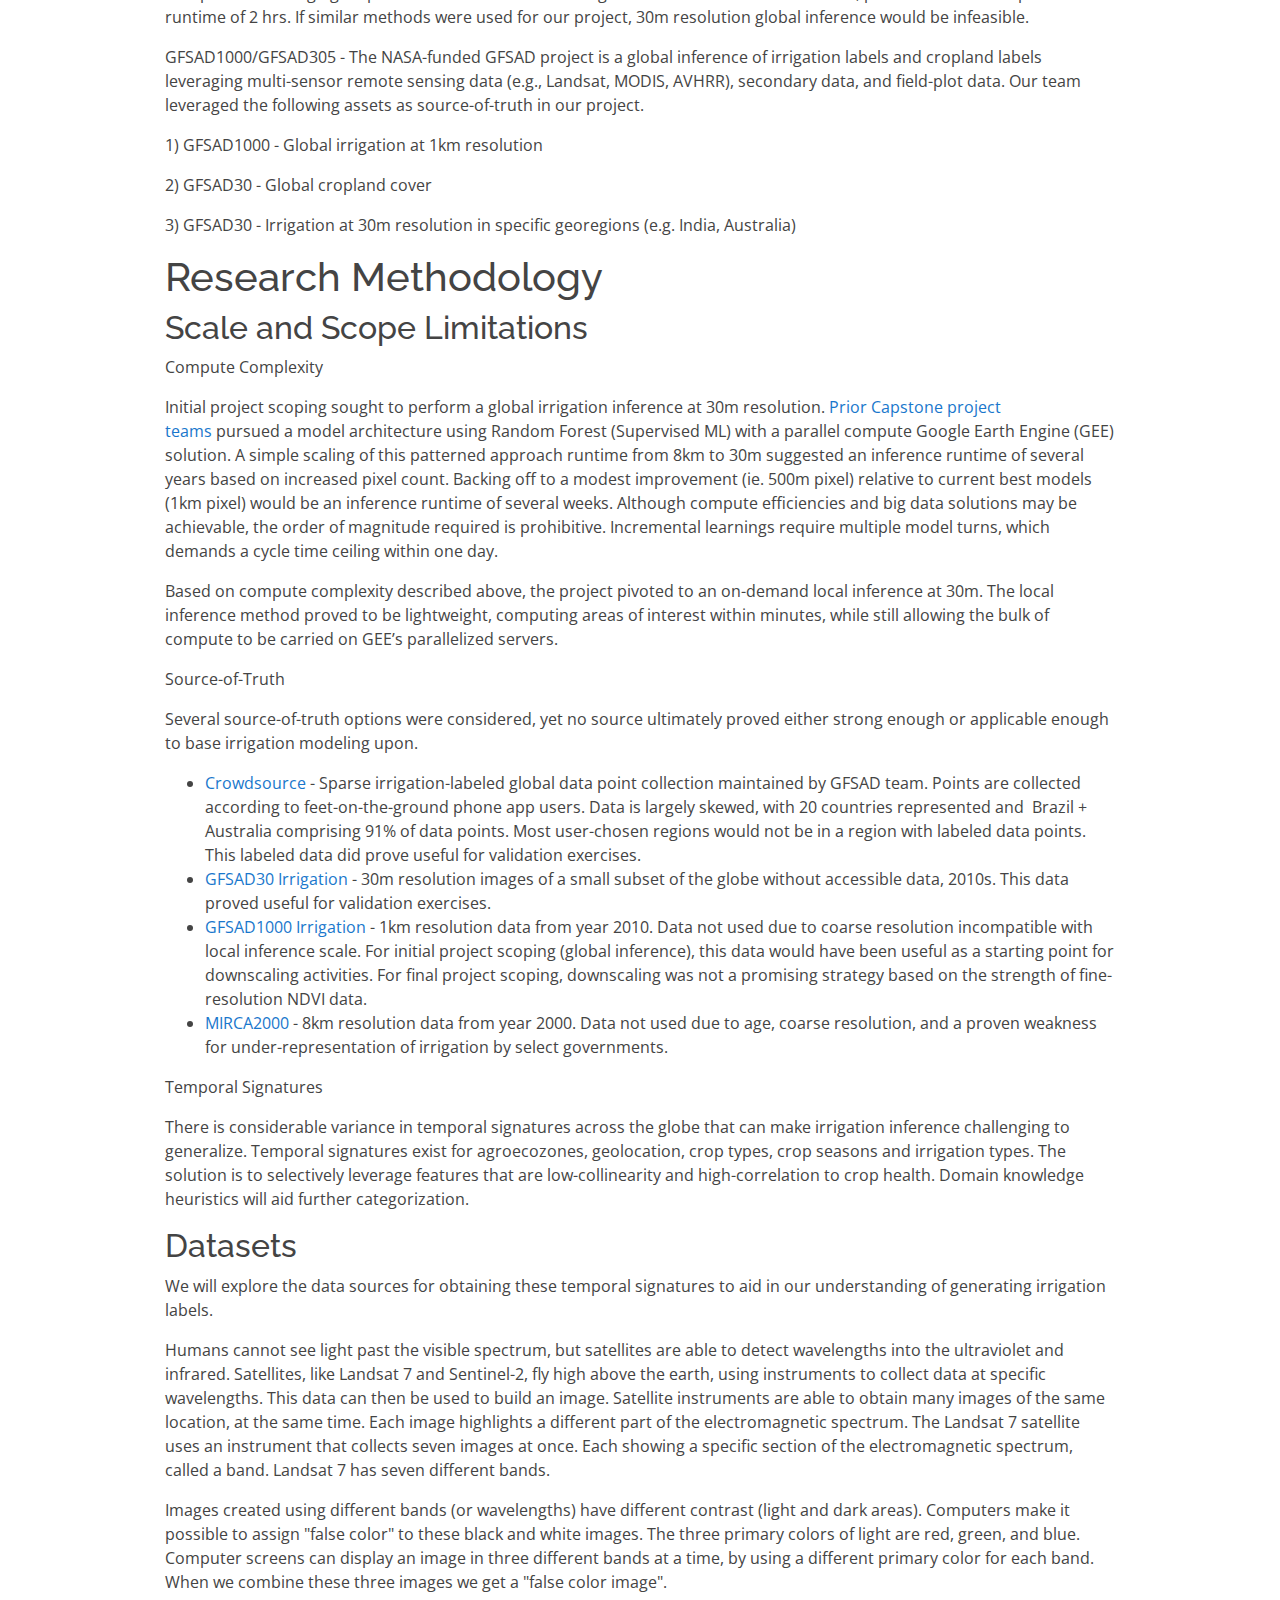
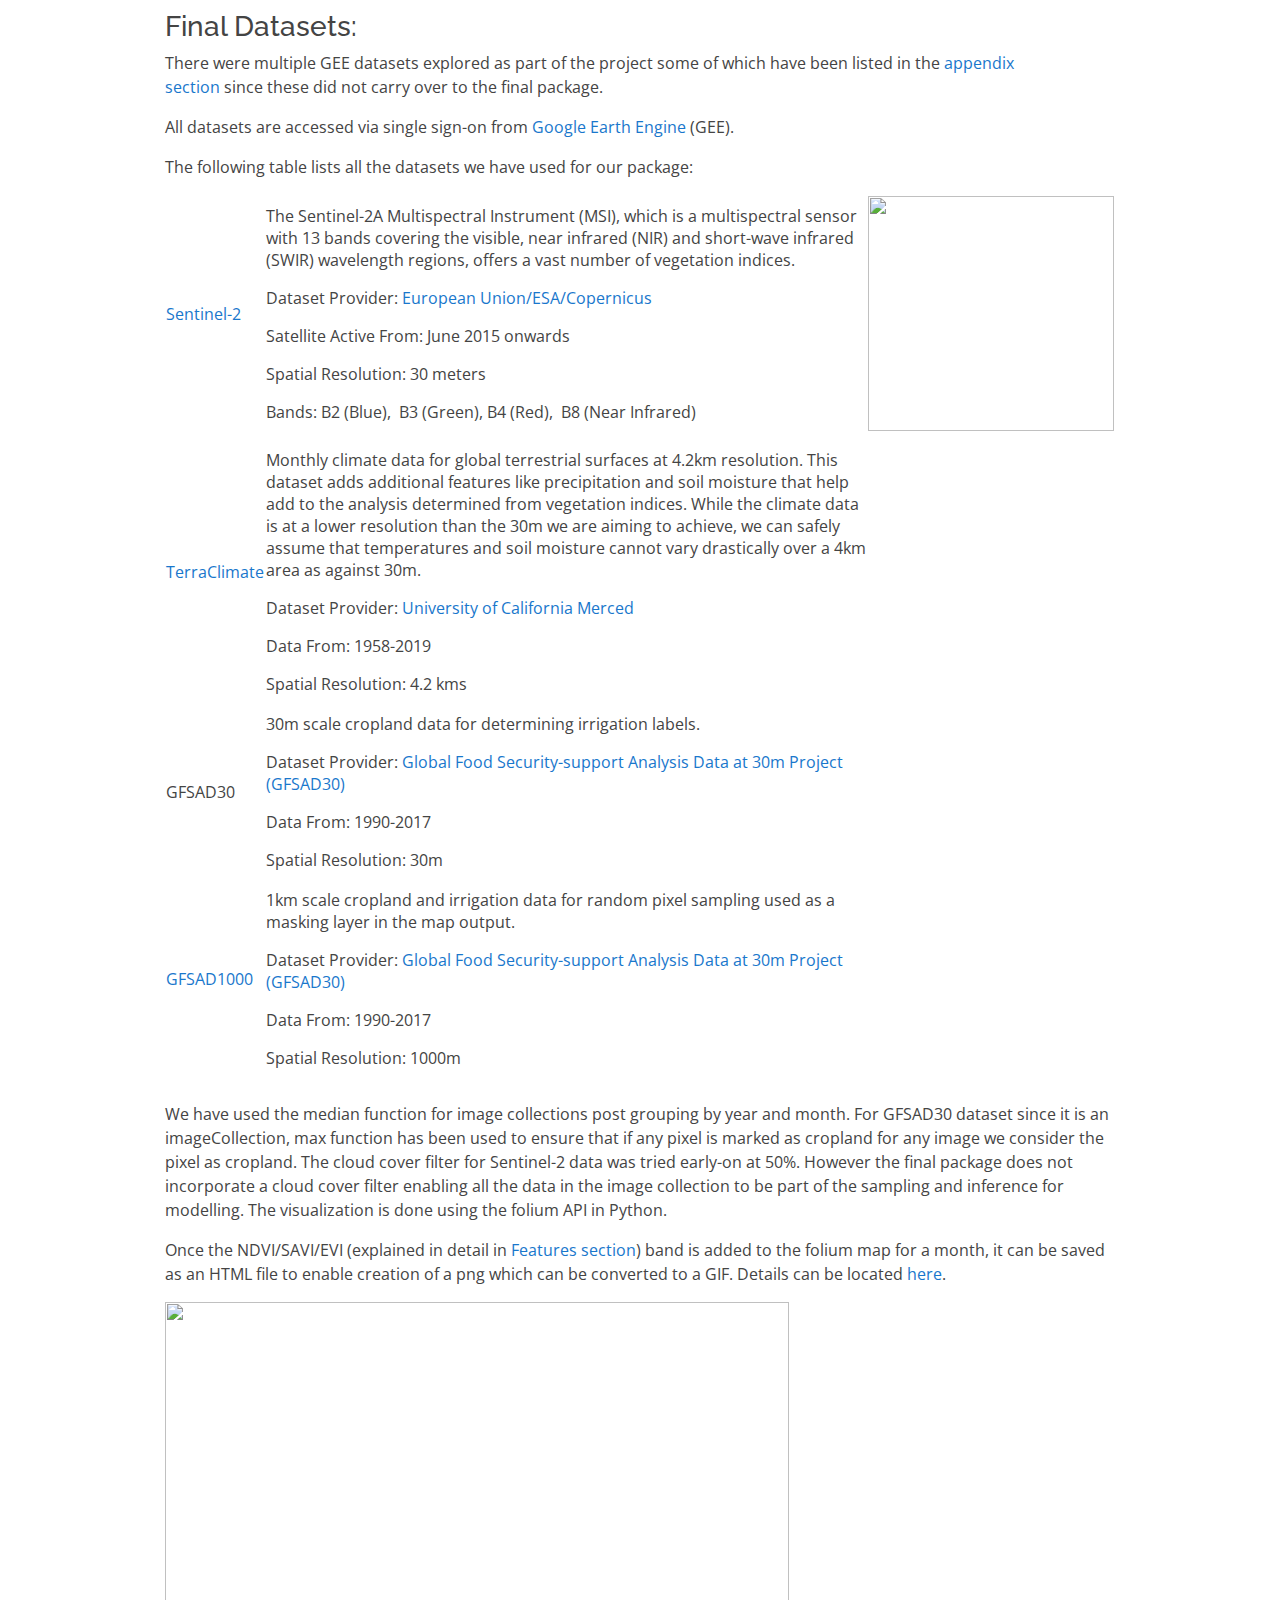
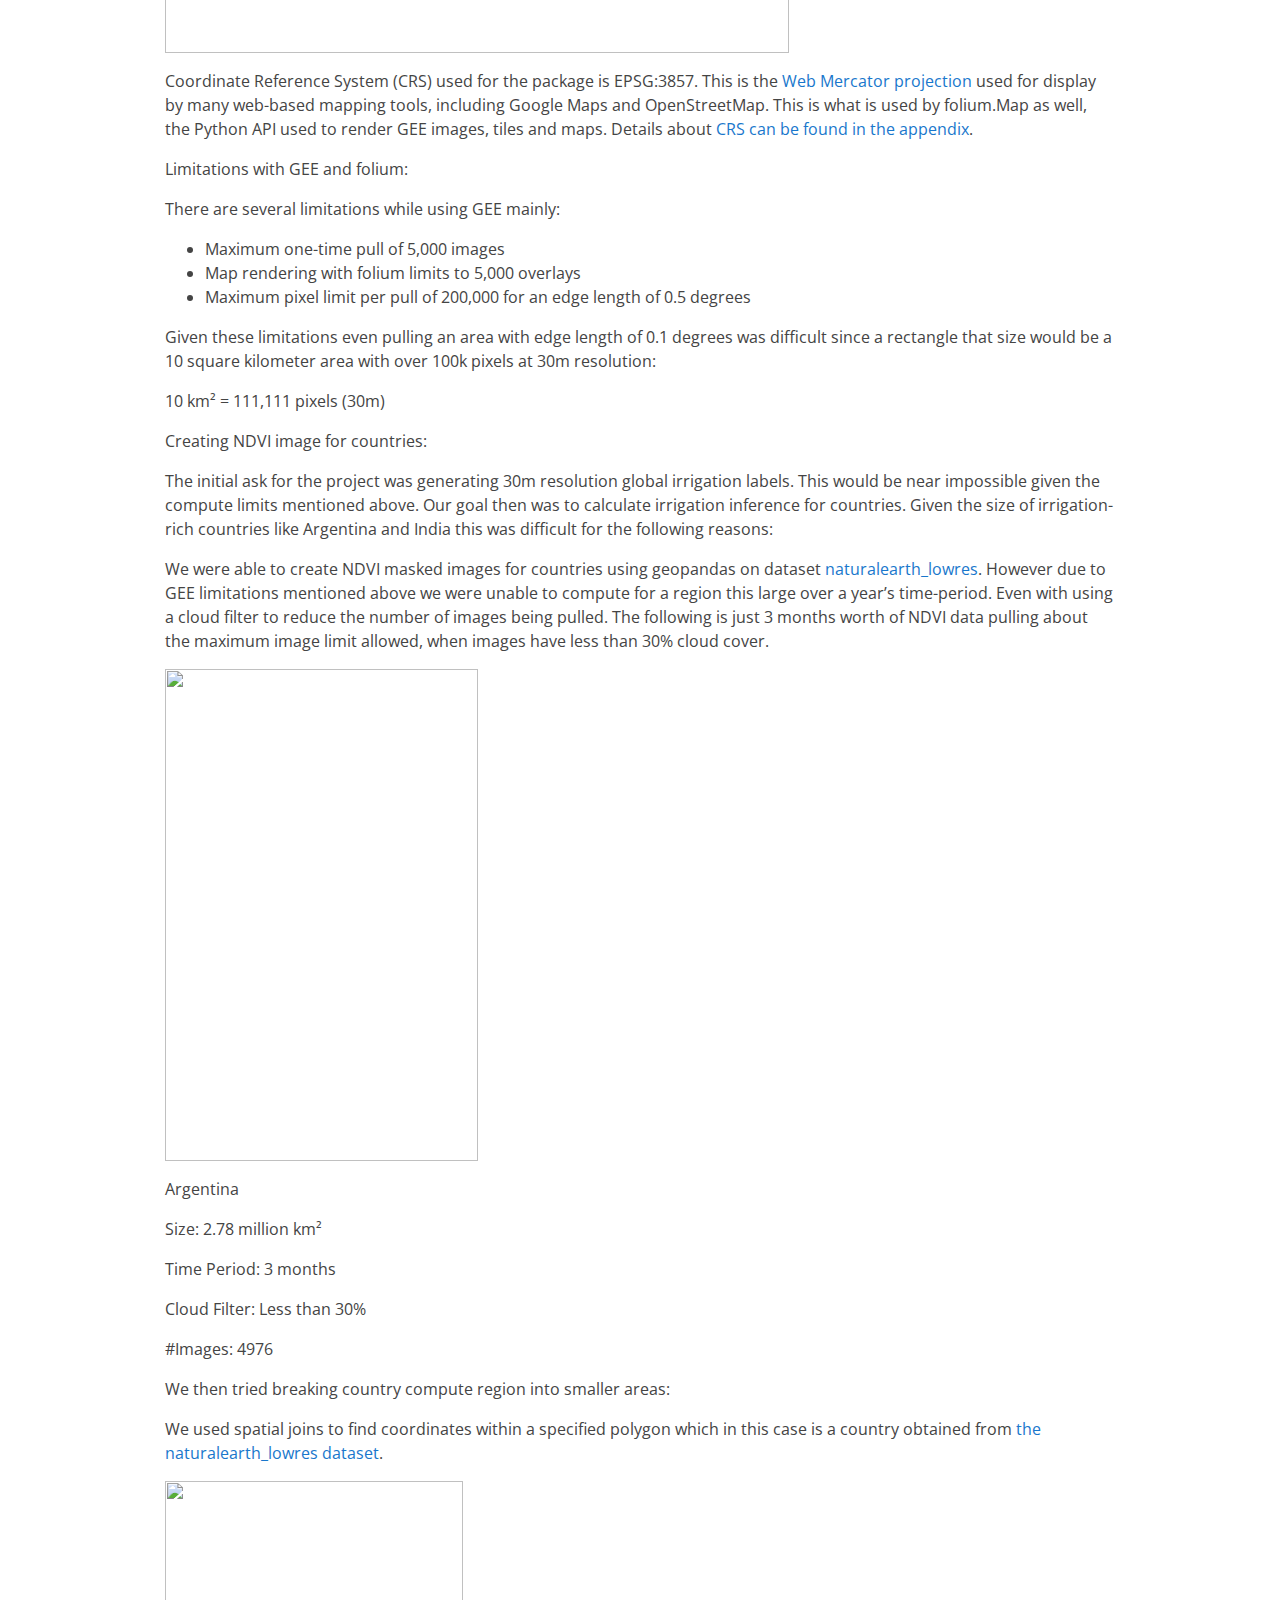
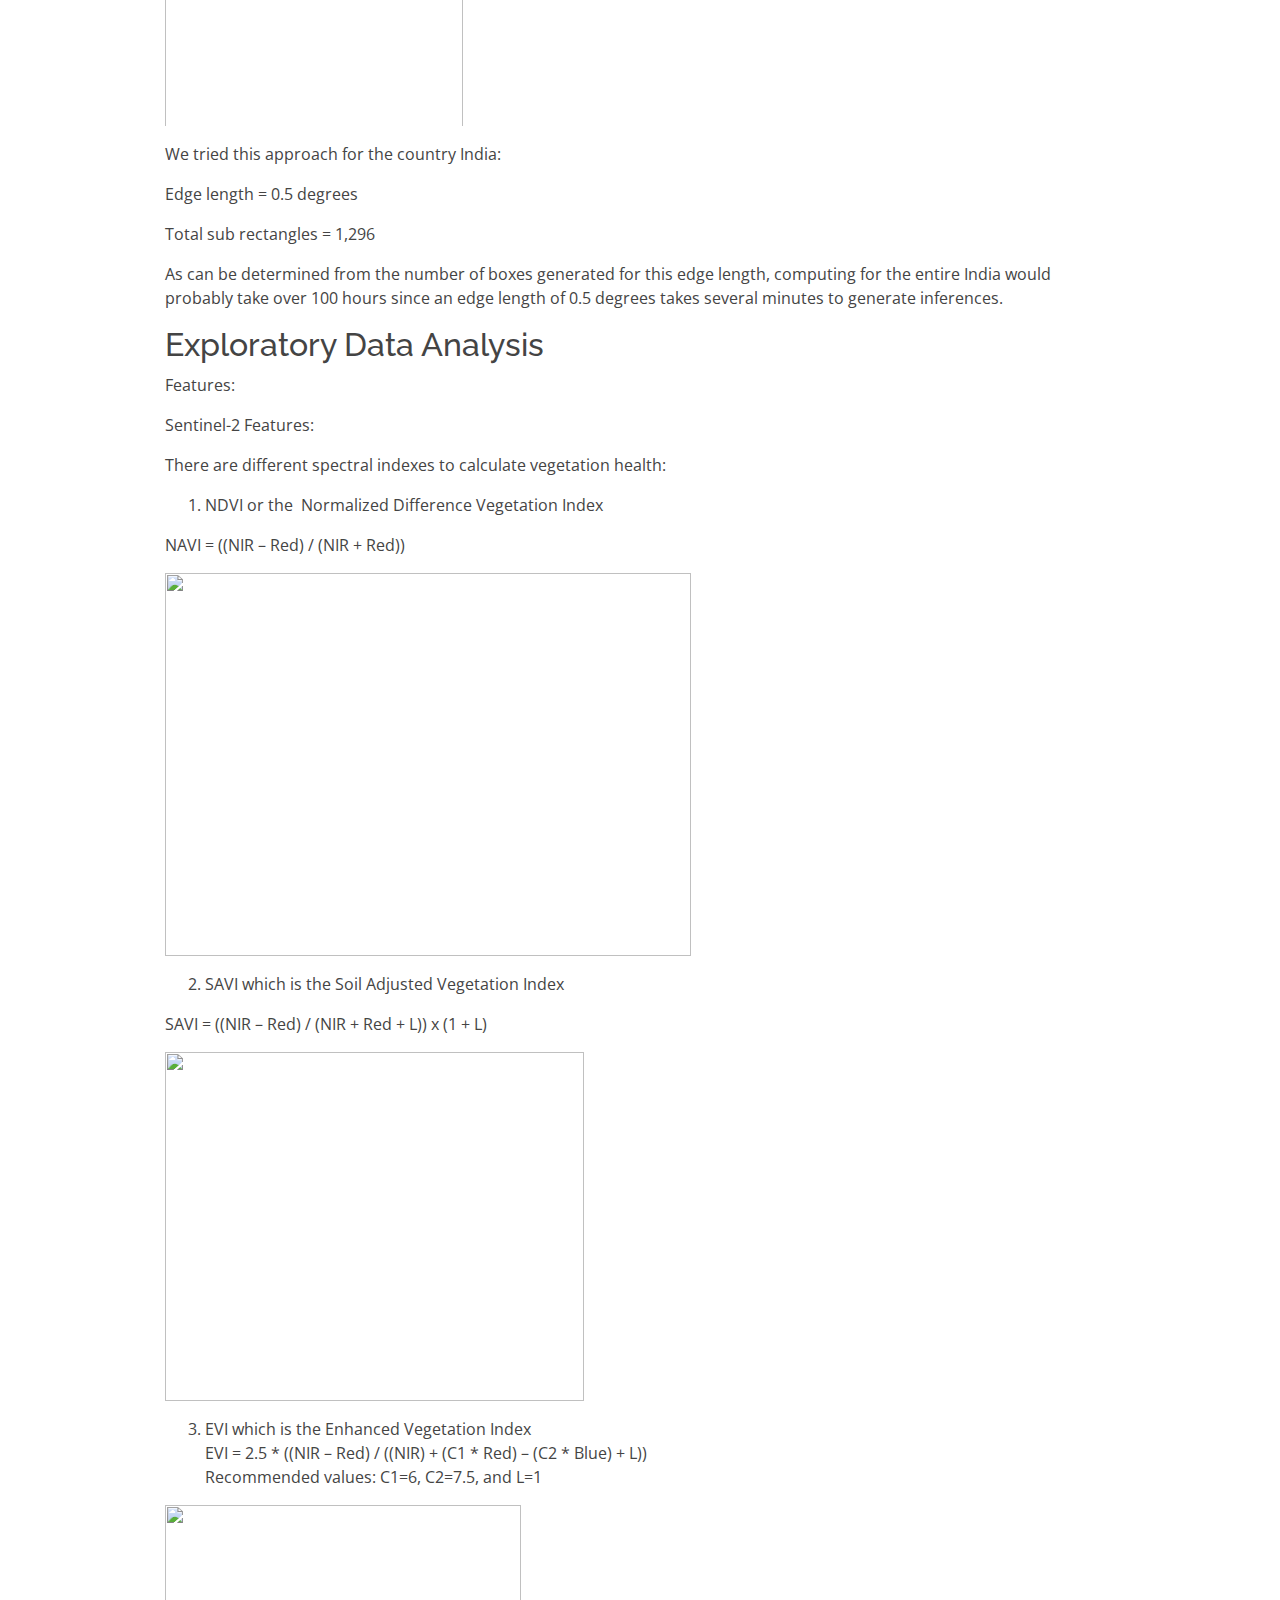
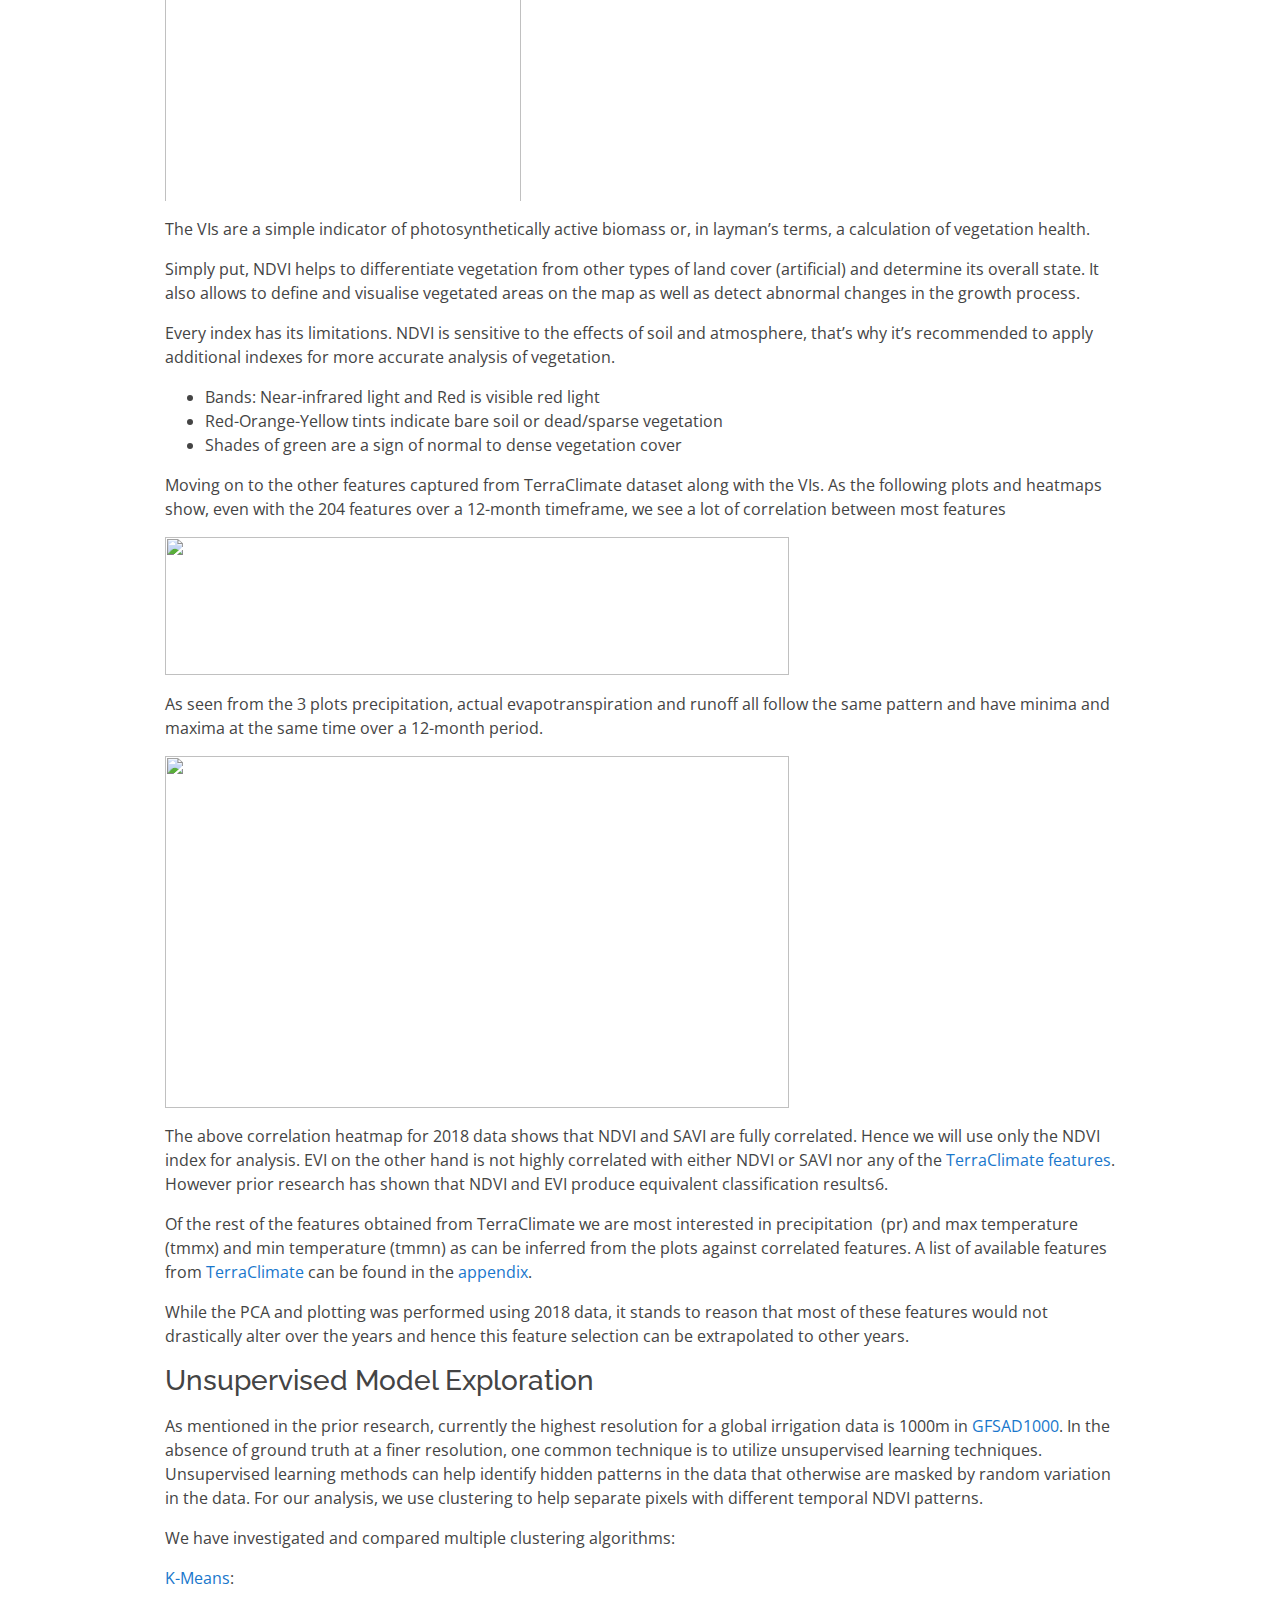
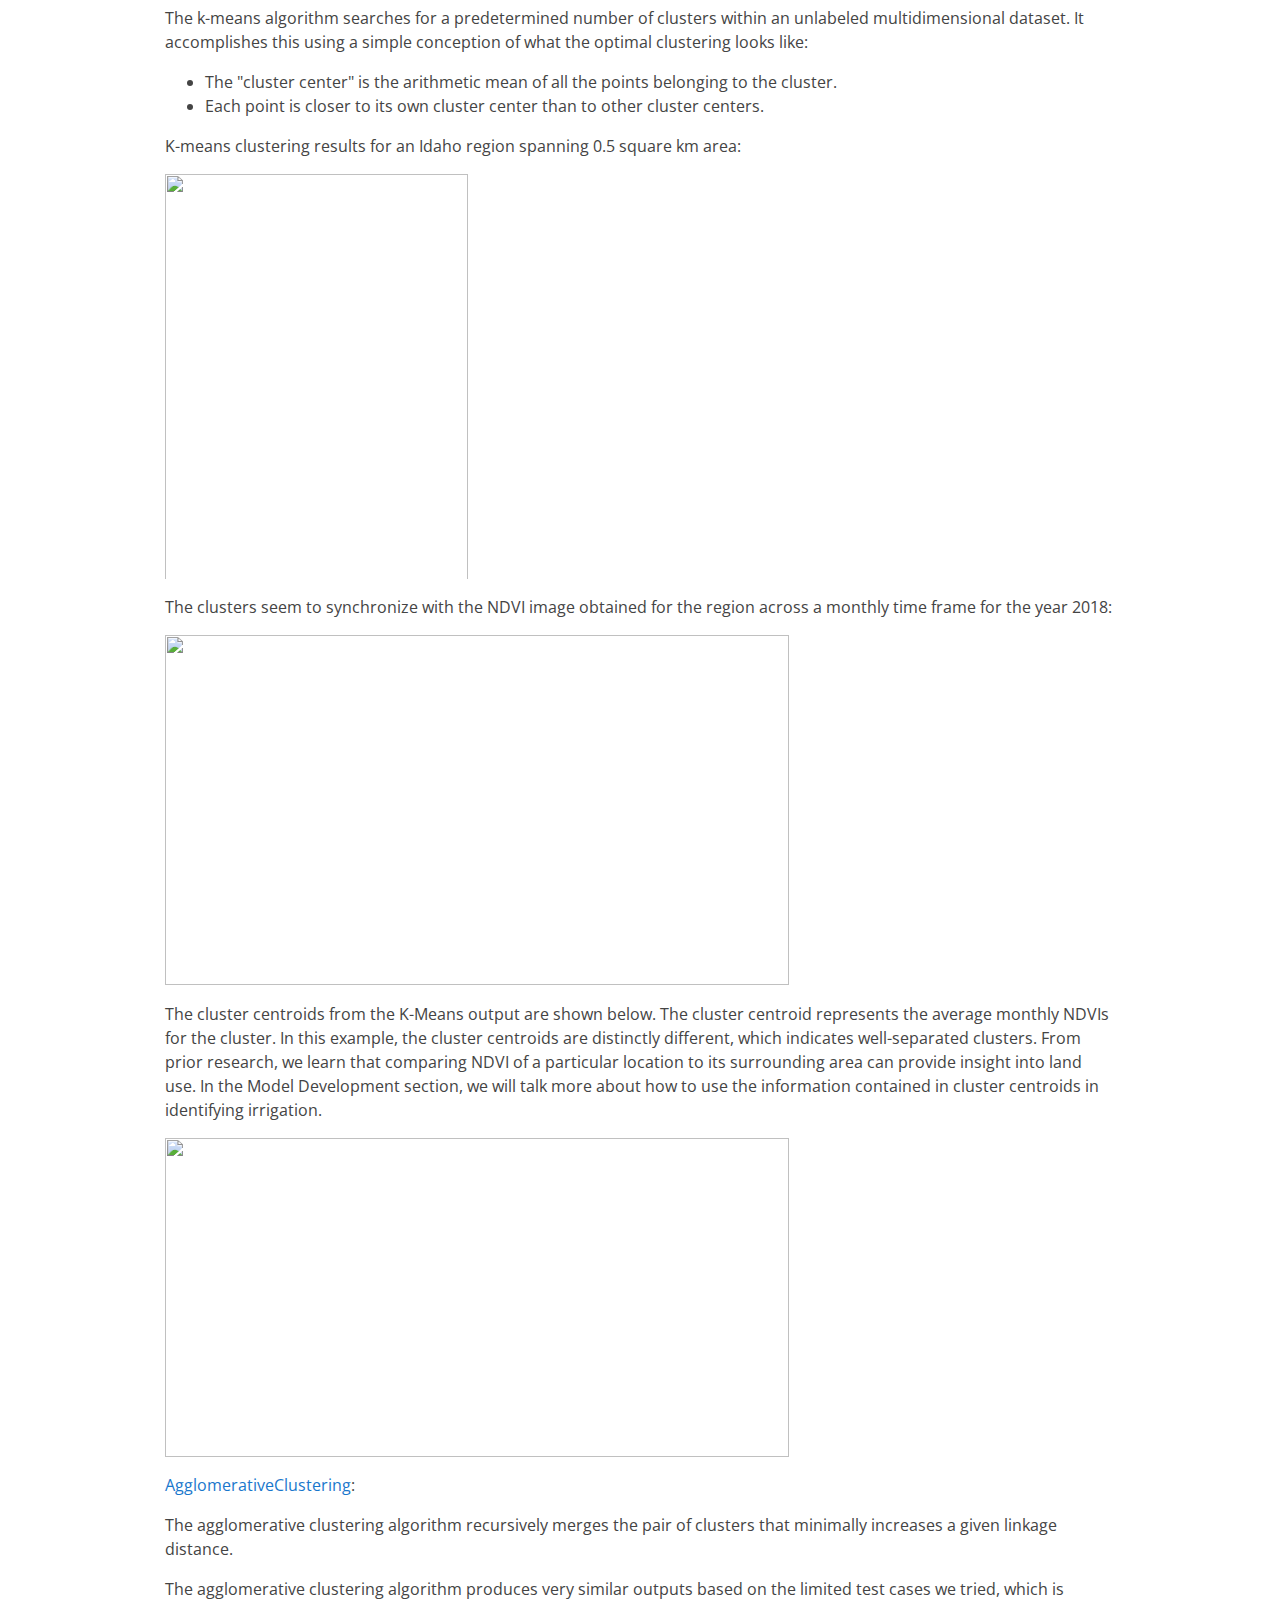
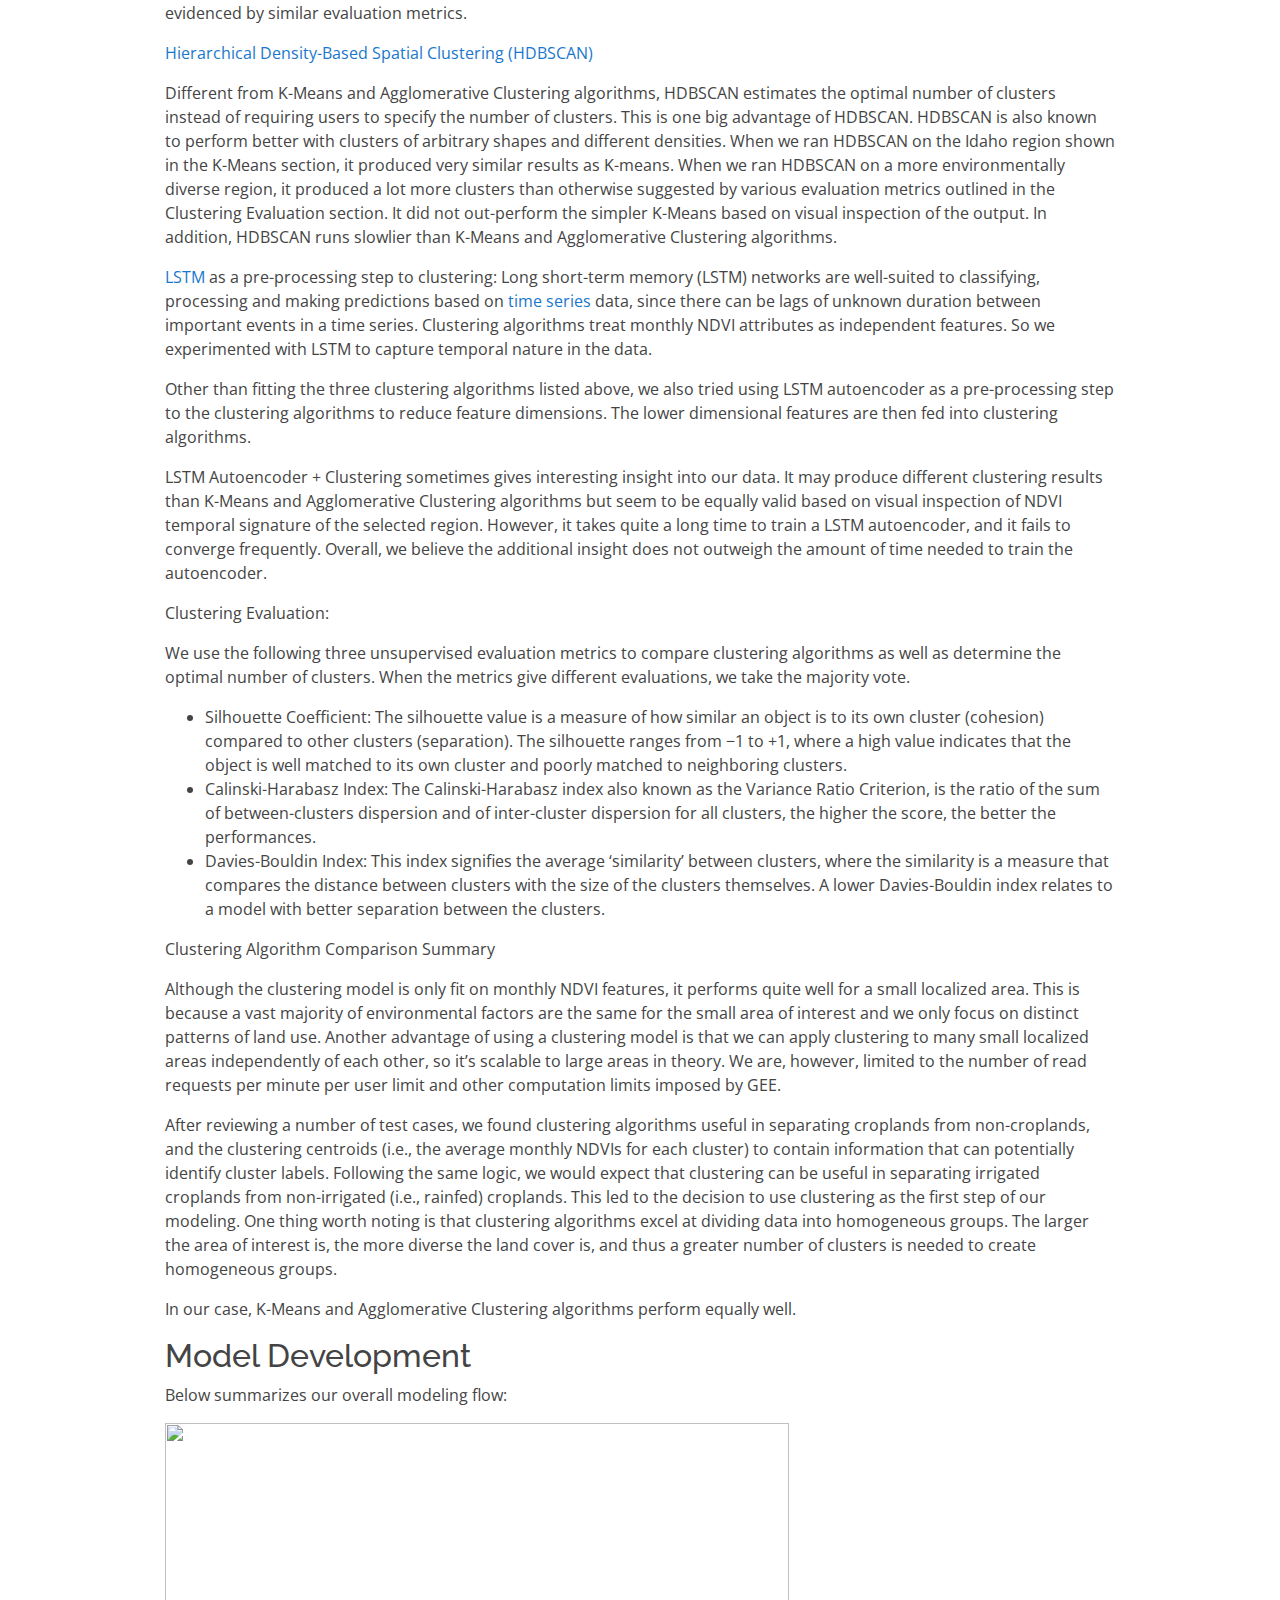
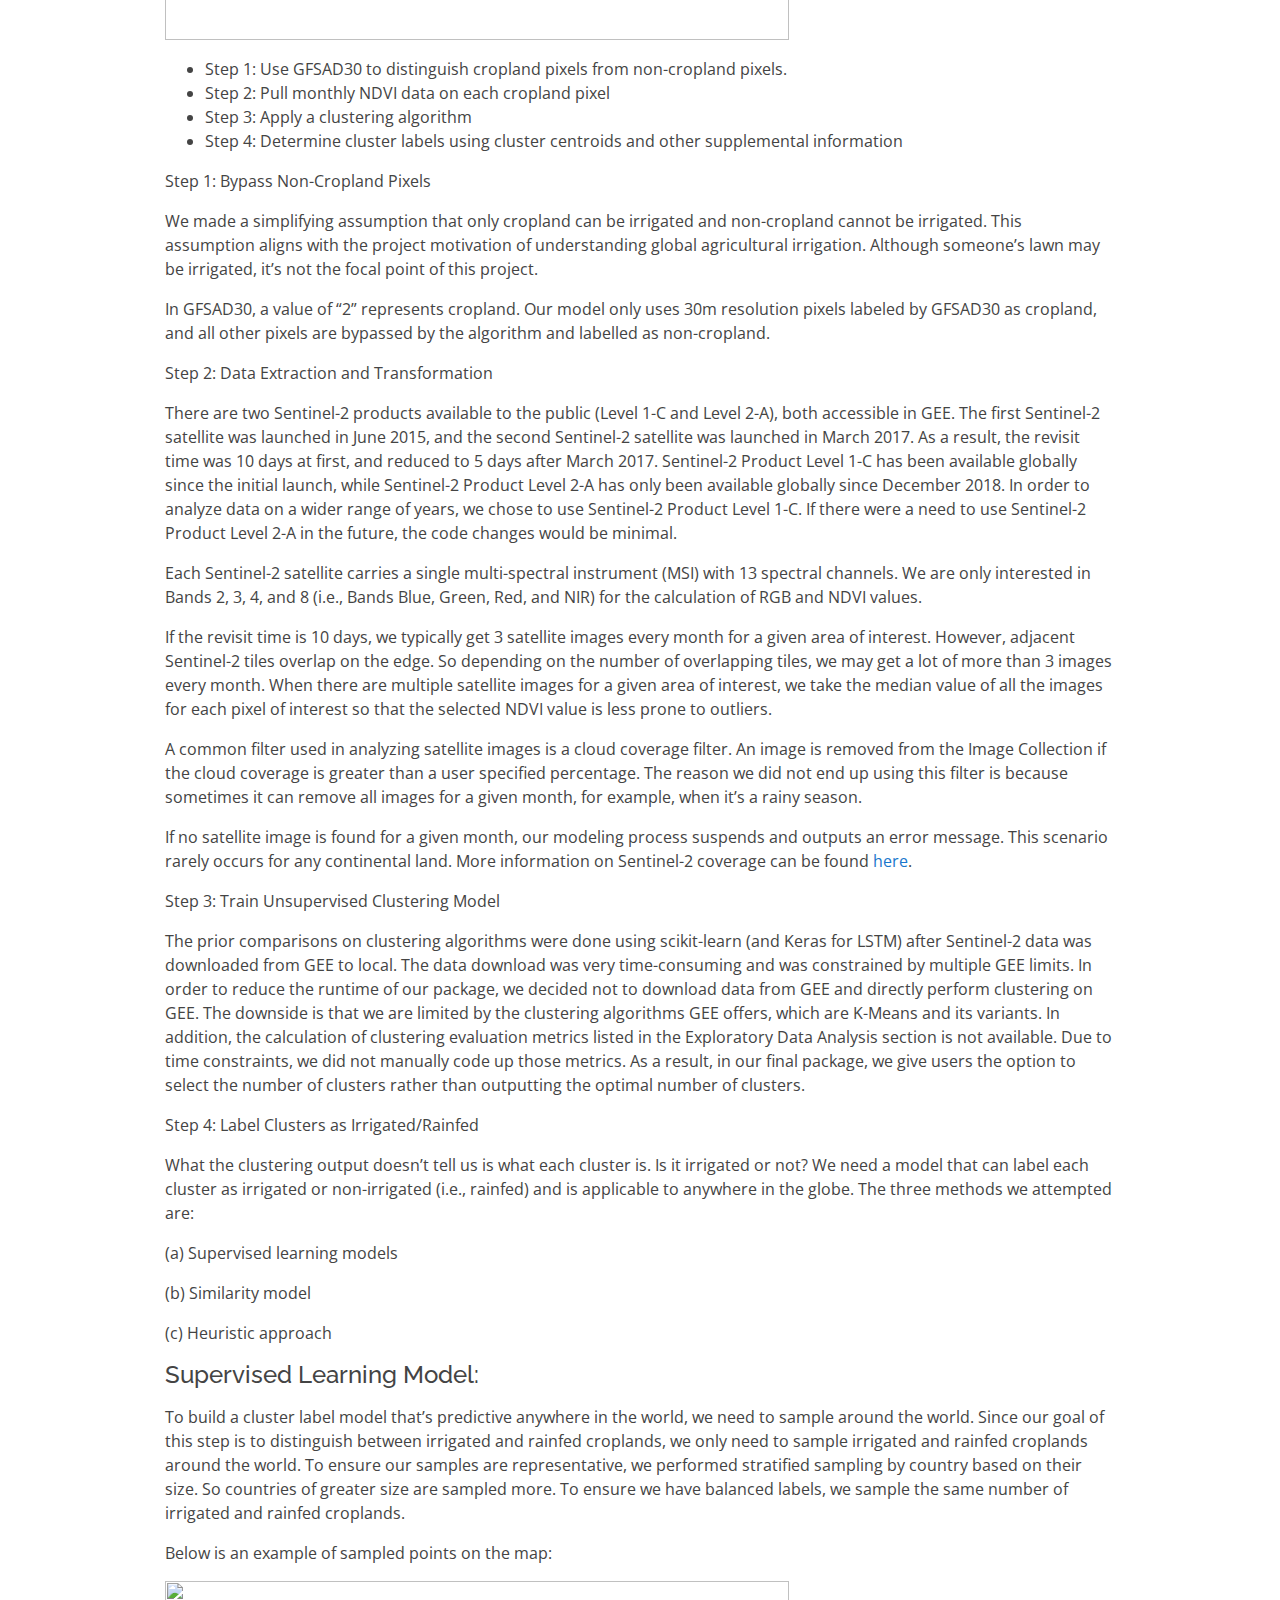
==== commit f9ba7bf9: "quick update on Acknowledgements section" ====
--- a/webdev/research.html
+++ b/webdev/research.html
@@ -1,51 +1,44 @@
-<!DOCTYPE html>
-<html lang="en">
+<html>
 
 <head>
-  <meta charset="utf-8">
-  <meta content="width=device-width, initial-scale=1.0" name="viewport">
-
-  <title>High-Res Irrigation Project</title>
-  <meta content="" name="descriptison">
-  <meta content="" name="keywords">
-
-  <!-- Favicons -->
-  <link href="assets/img/favicon.ico" rel="icon">
-  <link href="assets/img/apple-touch-icon.png" rel="apple-touch-icon">
-
-  <!-- Google Fonts -->
-  <link href="https://fonts.googleapis.com/css?family=Open+Sans:300,300i,400,400i,600,600i,700,700i|Raleway:300,300i,400,400i,500,500i,600,600i,700,700i|Poppins:300,300i,400,400i,500,500i,600,600i,700,700i" rel="stylesheet">
-
-  <!-- Vendor CSS Files -->
-  <link href="assets/vendor/bootstrap/css/bootstrap.min.css" rel="stylesheet">
-  <link href="assets/vendor/icofont/icofont.min.css" rel="stylesheet">
-  <link href="assets/vendor/boxicons/css/boxicons.min.css" rel="stylesheet">
-  <link href="assets/vendor/venobox/venobox.css" rel="stylesheet">
-  <link href="assets/vendor/animate.css/animate.min.css" rel="stylesheet">
-  <link href="assets/vendor/remixicon/remixicon.css" rel="stylesheet">
-  <link href="assets/vendor/owl.carousel/assets/owl.carousel.min.css" rel="stylesheet">
-  <link href="assets/vendor/bootstrap-datepicker/css/bootstrap-datepicker.min.css" rel="stylesheet">
-
-  <!-- Template Main CSS File -->
-  <link href="assets/css/style.css" rel="stylesheet">
-
-  <!-- =======================================================
-  * Template Name: Medilab - v2.0.0
-  * Template URL: https://bootstrapmade.com/medilab-free-medical-bootstrap-theme/
-  * Author: BootstrapMade.com
-  * License: https://bootstrapmade.com/license/
-  ======================================================== -->
+    <meta content="text/html; charset=UTF-8" http-equiv="content-type">
+    <meta charset="utf-8">
+    <meta content="width=device-width, initial-scale=1.0" name="viewport">
+
+    <title>High-Res Irrigation Project</title>
+    <meta content="" name="descriptison">
+    <meta content="" name="keywords">
+
+    <!-- Favicons -->
+    <link href="assets/img/favicon.ico" rel="icon">
+    <link href="assets/img/apple-touch-icon.png" rel="apple-touch-icon">
+
+    <!-- Google Fonts -->
+    <link href="https://fonts.googleapis.com/css?family=Open+Sans:300,300i,400,400i,600,600i,700,700i|Raleway:300,300i,400,400i,500,500i,600,600i,700,700i|Poppins:300,300i,400,400i,500,500i,600,600i,700,700i" rel="stylesheet">
+
+    <!-- Vendor CSS Files -->
+    <link href="assets/vendor/bootstrap/css/bootstrap.min.css" rel="stylesheet">
+    <link href="assets/vendor/icofont/icofont.min.css" rel="stylesheet">
+    <link href="assets/vendor/boxicons/css/boxicons.min.css" rel="stylesheet">
+    <link href="assets/vendor/venobox/venobox.css" rel="stylesheet">
+    <link href="assets/vendor/animate.css/animate.min.css" rel="stylesheet">
+    <link href="assets/vendor/remixicon/remixicon.css" rel="stylesheet">
+    <link href="assets/vendor/owl.carousel/assets/owl.carousel.min.css" rel="stylesheet">
+    <link href="assets/vendor/bootstrap-datepicker/css/bootstrap-datepicker.min.css" rel="stylesheet">
+
+    <!-- Template Main CSS File -->
+    <link href="assets/css/writeup_styles.css" rel="stylesheet">
+
+    <link href="assets/css/style.css" rel="stylesheet">
 </head>
 
+
 <body>
 
-  <!-- ======= Header ======= -->
   <header id="header" class="fixed-top">
     <div class="container d-flex align-items-center">
 
       <h1 class="logo mr-auto"><a href="index.html">Irrigation30</a></h1>
-      <!-- Uncomment below if you prefer to use an image logo -->
-      <!-- <a href="index.html" class="logo mr-auto"><img src="assets/img/logo.png" alt="" class="img-fluid"></a>-->
 
       <nav class="nav-menu d-none d-lg-block">
         <ul>
@@ -58,7 +51,7 @@
         </ul>
       </nav><!-- .nav-menu -->
 
-      <a href="https://github.com/sonalthakkarBerkeley/MIDS_Capstone_Summer2020" class="appointment-btn">Try Irrigation30</a>
+      <a href="https://github.com/AngelaWuGitHub/irrigation30" class="appointment-btn">Try Irrigation30</a>
 
     </div>
   </header><!-- End Header -->
@@ -67,156 +60,1415 @@
 
     <section id="research-content" class="research-content">
       <h1>Research</h1>
-      <p>Provide context about the various sections of this page.</p>
-      <p>
-        Lorem ipsum dolor sit amet, consectetur adipiscing elit, sed do eiusmod tempor incididunt ut labore et dolore magna aliqua. Duis aute irure dolor in reprehenderit
-        Asperiores dolores sed et. Tenetur quia eos. Autem tempore quibusdam vel necessitatibus optio ad corporis. Lorem ipsum dolor sit amet, consectetur adipiscing elit, sed do eiusmod tempor incididunt ut labore et dolore magna aliqua. Duis aute irure dolor in reprehenderit
-        Asperiores dolores sed et. Tenetur quia eos. Autem tempore quibusdam vel necessitatibus optio ad corporis. Lorem ipsum dolor sit amet, consectetur adipiscing elit, sed do eiusmod tempor incididunt ut labore et dolore magna aliqua. Duis aute irure dolor in reprehenderit
-        Asperiores dolores sed et. Tenetur quia eos. Autem tempore quibusdam vel necessitatibus optio ad corporis.
-      </p>
-      <h3>Abstract</h3>
-      <p>"Abstract" summary of research methodology and results, traditional academic style.</p>
-      <p>
-        Lorem ipsum dolor sit amet, consectetur adipiscing elit, sed do eiusmod tempor incididunt ut labore et dolore magna aliqua. Duis aute irure dolor in reprehenderit
-        Asperiores dolores sed et. Tenetur quia eos. Autem tempore quibusdam vel necessitatibus optio ad corporis. Lorem ipsum dolor sit amet, consectetur adipiscing elit, sed do eiusmod tempor incididunt ut labore et dolore magna aliqua. Duis aute irure dolor in reprehenderit
-        Asperiores dolores sed et. Tenetur quia eos. Autem tempore quibusdam vel necessitatibus optio ad corporis. Lorem ipsum dolor sit amet, consectetur adipiscing elit, sed do eiusmod tempor incididunt ut labore et dolore magna aliqua. Duis aute irure dolor in reprehenderit
-        Asperiores dolores sed et. Tenetur quia eos. Autem tempore quibusdam vel necessitatibus optio ad corporis.
-      </p>
-      <h3>Introduction</h3>
-      <p>Less formal introduction to the problem and the work we did, including the development of the package.</p>
-      <p>
-        Lorem ipsum dolor sit amet, consectetur adipiscing elit, sed do eiusmod tempor incididunt ut labore et dolore magna aliqua. Duis aute irure dolor in reprehenderit
-        Asperiores dolores sed et. Tenetur quia eos. Autem tempore quibusdam vel necessitatibus optio ad corporis. Lorem ipsum dolor sit amet, consectetur adipiscing elit, sed do eiusmod tempor incididunt ut labore et dolore magna aliqua. Duis aute irure dolor in reprehenderit
-        Asperiores dolores sed et. Tenetur quia eos. Autem tempore quibusdam vel necessitatibus optio ad corporis. Lorem ipsum dolor sit amet, consectetur adipiscing elit, sed do eiusmod tempor incididunt ut labore et dolore magna aliqua. Duis aute irure dolor in reprehenderit
-        Asperiores dolores sed et. Tenetur quia eos. Autem tempore quibusdam vel necessitatibus optio ad corporis.
-      </p>
-      <h3>Python Package - <i>Irrigation30</i></h3>
-      <p>Give a high-level overview of why we created the python package, what the package does (functionality and usage), and provide a <a href="https://github.com/sonalthakkarBerkeley/MIDS_Capstone_Summer2020">LINK</a> to the package.</p>
-      <p>
-        Lorem ipsum dolor sit amet, consectetur adipiscing elit, sed do eiusmod tempor incididunt ut labore et dolore magna aliqua. Duis aute irure dolor in reprehenderit
-        Asperiores dolores sed et. Tenetur quia eos. Autem tempore quibusdam vel necessitatibus optio ad corporis. Lorem ipsum dolor sit amet, consectetur adipiscing elit, sed do eiusmod tempor incididunt ut labore et dolore magna aliqua. Duis aute irure dolor in reprehenderit
-        Asperiores dolores sed et. Tenetur quia eos. Autem tempore quibusdam vel necessitatibus optio ad corporis. Lorem ipsum dolor sit amet, consectetur adipiscing elit, sed do eiusmod tempor incididunt ut labore et dolore magna aliqua. Duis aute irure dolor in reprehenderit
-        Asperiores dolores sed et. Tenetur quia eos. Autem tempore quibusdam vel necessitatibus optio ad corporis.
-      </p>
-      <h3>Prior Research</h3>
-      <p>
-        Talk about the prior research that inspired this work (Deepak, Meier, Lorenzo papers, etc). What is different about all of their approaches (and what specific version of the problem their research solves), and how all of this prior work inspired what we are doing / what we decided to do in the end.
-      </p>
-      <p>
-        Lorem ipsum dolor sit amet, consectetur adipiscing elit, sed do eiusmod tempor incididunt ut labore et dolore magna aliqua. Duis aute irure dolor in reprehenderit
-        Asperiores dolores sed et. Tenetur quia eos. Autem tempore quibusdam vel necessitatibus optio ad corporis. Lorem ipsum dolor sit amet, consectetur adipiscing elit, sed do eiusmod tempor incididunt ut labore et dolore magna aliqua. Duis aute irure dolor in reprehenderit
-        Asperiores dolores sed et. Tenetur quia eos. Autem tempore quibusdam vel necessitatibus optio ad corporis. Lorem ipsum dolor sit amet, consectetur adipiscing elit, sed do eiusmod tempor incididunt ut labore et dolore magna aliqua. Duis aute irure dolor in reprehenderit
-        Asperiores dolores sed et. Tenetur quia eos. Autem tempore quibusdam vel necessitatibus optio ad corporis.
-      </p>
-      <h2>Research Methodology</h2>
-      <h3>Scale and Scope Limitations</h3>
-      <p>Talk about the scale and scope of our research and final package/models. Talk about the lack of source-of-truth data at 30m and the implications of that, talk about date ranges of data sets used (+ how that impacts our design considerations), talk about compute limitations that forced us to not map the entire globe and instead create a tool for inferring small regions, talk about the size of datasets and rate limits for pulling/downloading data with EE, ...</p>
-      <p>
-        Lorem ipsum dolor sit amet, consectetur adipiscing elit, sed do eiusmod tempor incididunt ut labore et dolore magna aliqua. Duis aute irure dolor in reprehenderit
-        Asperiores dolores sed et. Tenetur quia eos. Autem tempore quibusdam vel necessitatibus optio ad corporis. Lorem ipsum dolor sit amet, consectetur adipiscing elit, sed do eiusmod tempor incididunt ut labore et dolore magna aliqua. Duis aute irure dolor in reprehenderit
-        Asperiores dolores sed et. Tenetur quia eos. Autem tempore quibusdam vel necessitatibus optio ad corporis. Lorem ipsum dolor sit amet, consectetur adipiscing elit, sed do eiusmod tempor incididunt ut labore et dolore magna aliqua. Duis aute irure dolor in reprehenderit
-        Asperiores dolores sed et. Tenetur quia eos. Autem tempore quibusdam vel necessitatibus optio ad corporis.
-      </p>
-      <h3>Data Exploration</h3>
-      <p>
-        NEED IMAGES. Explain EDA work done, what we learned, and how that changed our methodology.
-      </p>
-
-      <div class="research-pic-div">
-        <img src="assets/img/maps/ndvi.png">
-        <p>Figure 1: NDVI</p>
+
+      <div id="toc_container">
+        <p class="toc_title">Table of Contents</p>
+        <ul class="toc_list">
+          <li><a href="#Abstract">Abstract</a></li>
+          <li><a href="#Acknowledgements">Acknowledgements</a></li>
+          <li><a href="#Introduction">Introduction</a></li>
+            <ul>
+              <li><a href="#Irrigation_Data_Use_Cases">Irrigation Data Use Cases</a></li>
+            </ul>
+          <li><a href="#Python_Package">Python Package</a></li>
+          <li><a href="#Prior_Research">Prior Research</a></li>
+          <li><a href="#Research_Methodology">Research Methodology</a></li>
+            <ul>
+              <li><a href="#Scale_and_Scope_Limitations">Scale and Scope Limitations</a></li>
+              <li><a href="#Datasets">Datasets</a></li>
+              <li><a href="#Exploratory_Data_Analysis">Exploratory Data Analysis</a></li>
+              <ul>
+                <li><a href="#Unsupervised_Model_Exploration">Unsupervised Model Exploration</a></li>
+              </ul>
+              <li><a href="#Model_Development">Model Development</a></li>
+              <li><a href="#Model_Evaluation">Model Evaluation</a></li>
+              <ul>
+                <li><a href="#Evaluation_Methodology">Evaluation Methodology</a></li>
+                <li><a href="#Evaluation_1">Evaluation #1: Qualitative User Study</a></li>
+                <li><a href="#Evaluation_2">Evaluation #2: Case Study with GFSAD30-Irrigation Data</a></li>
+                <li><a href="#Evaluation_3">Evaluation #3: Case Study with Geo-Diverse Crowdsourced Data</a></li>
+                <li><a href="#Evaluation_4">Evaluation #4: Model Consistency Overlap Metric</a></li>
+              </ul>
+              <li><a href="#Results">Results</a></li>
+            </ul>
+            <li><a href="#Model_and_Package_Limitations">Model and Package Limitations</a></li>
+            <li><a href="#Future_Work">Future Work</a></li>
+            <li><a href="#Citations">Citations</a></li>
+            <li><a href="#Appendix">Appendix</a></li>
+
+          </li>
+        </ul>
       </div>
 
-      <h3>Model Development</h3>
-      <p>
-        Introduce the various kinds of models we are exploring and have explored for this project. Supervised, unsupervised, and different iterations of our thinking.
-      </p>
-
-      <h4>Supervised Modeling</h4>
-      <p>
-        Explain supervised model design choices, what data is used, where it is used in final pipeline.
-      </p>
-
-      <h4>Unsupervised Modeling</h4>
-      <p>
-        Explain various unsupervised model design choices (things we tested), what data is used, where it is used in final pipeline.
-      </p>
-
-      <h3>Evaluation Methodology</h3>
-      <p>
-        Explain how we used various evaluation metrics to determine how our models are performing, and explain the limitation due to no source-of-truth (requires us to be creative about model evaluation).
-      </p>
-      <h5 class="research-indent">Test Case Curation</h5>
-      <p class="research-indent">
-        Talk about the the why and what of the test cases we curated to help evaluate our models. What types of cases did we pick (diff crop types, irrigation types, geos, weird edge cases).
-      </p>
-      <h5 class="research-indent">Custom Metrics</h5>
-      <p class="research-indent">
-        Talk about the custom evaluation metrics we designed, such as: evaluate the consistency of inferences if we run the model on similar overlapping regions.
-      </p>
-      <h5 class="research-indent">Local source-of-truth (ex: Australia)</h5>
-      <p class="research-indent">
-        This may not exist anymore.
-      </p>
-      <h5 class="research-indent">Expert "Eye Test"</h5>
-      <p class="research-indent">
-        Talk about how we show experts like Lorenzo various images of results (with predicted labels) to help us determine which model versions are most effective, and which test case types have the best/worst performance.
-      </p>
-      <h3>Model Selection</h3>
-      <p>
-        Explain how based on all evaluation methods above, we concluded on which model version is best. (i.e. the process to select a final model)
-      </p>
-      <h3>Results</h3>
-      <p>
-        Go through what we learned after going through our model evaluation/selection process, what we learned, and how we are assessing the final performance of our models / predictions.
-      </p>
-      <h3>Limitations</h3>
-      <p>
-        Explain the weaknesses and limitations of our modelling (how well the model works, which types of cases the model works best/worst) and our package tool (limitations related to e.g. you can't infer the entire globe, can't do features/functionality like XYZ, perhaps limitations with EE accounts and rate limits)
-      </p>
-      <h3>Future Work</h3>
-      <p>
-        Explain the future work that another team could do to extend this project.
-      </p>
-      <h3>Acknowledgements</h3>
-      <p>
-        Extend our thanks to our professors, Lorenzo, Department of Env Science, etc.
-      </p>
-
-    </section>
-
-  </main><!-- End #main -->
-
-  <!-- ======= Footer ======= -->
-  <footer id="footer">
-
-    <div class="container d-md-flex py-4">
-      <div class="mr-md-auto text-center text-md-left">
-        <div class="copyright">
-          &copy; Copyright <strong><span>Irrigation30</span></strong> 2020.
-        </div>
-      </div>
-    </div>
-  </footer>
-  <!-- End Footer -->
-
-  <div id="preloader"></div>
-  <a href="#" class="back-to-top"><i class="icofont-simple-up"></i></a>
-
-  <!-- Vendor JS Files -->
-  <script src="assets/vendor/jquery/jquery.min.js"></script>
-  <script src="assets/vendor/bootstrap/js/bootstrap.bundle.min.js"></script>
-  <script src="assets/vendor/jquery.easing/jquery.easing.min.js"></script>
-  <script src="assets/vendor/php-email-form/validate.js"></script>
-  <script src="assets/vendor/venobox/venobox.min.js"></script>
-  <script src="assets/vendor/waypoints/jquery.waypoints.min.js"></script>
-  <script src="assets/vendor/counterup/counterup.min.js"></script>
-  <script src="assets/vendor/owl.carousel/owl.carousel.min.js"></script>
-  <script src="assets/vendor/bootstrap-datepicker/js/bootstrap-datepicker.min.js"></script>
-
-  <!-- Template Main JS File -->
-  <script src="assets/js/main.js"></script>
-
+	<h1 class="c5" id="Abstract"><span id="">Abstract</span></h1>
+	<p class="c2"><span class="c0">Numerous applications exist for which an accurate and precise understanding of irrigation usage around the world is paramount. Current irrigation data sources, however, are out-of-date, low-resolution, and of suspect quality. Leveraging massively parallel compute resources with Google Earth Engine, high-resolution earth imaging and machine learning, we have developed a novel irrigation model and Python package to create 30m-resolution irrigation predictions of cropland worldwide. Our modelling approach combines unsupervised clustering using NDVI temporal signatures with a precipitation heuristic to label the months that irrigation peaks for each cropland cluster in a given year. Since there are no programmatically accessible irrigation data sources at 30m-resolution, we designed our model evaluation methodology to make use of crowdsourced irrigation data, expert user studies with environmental science researchers, and additional metrics to evaluate the consistency of our model predictions. With a small crowdsourced test set of cropland coordinates and irrigation labels, our model performs almost identically to the NASA-funded GFSAD30 irrigation data while achieving consistency scores in excess of 97%. </span></p>
+	<h1 class="c5" id="Acknowledgements"><span>Acknowledgements</span></h1>
+	<p class="c2"><span>Our team would like to extend our thanks to all of the advisers and researchers from UC Berkeley who helped with this project, namely </span><span class="c12 c36"><a class="c13" href="https://www.google.com/url?q=https://ourenvironment.berkeley.edu/people/paolo-dodorico&amp;sa=D&amp;ust=1596525489776000&amp;usg=AOvVaw2GaeookM_cTk949pgtkewl">Prof. Paolo D&#39;Odorico</a></span><span>, </span><span class="c12 c36"><a class="c13" href="https://www.google.com/url?q=https://ourenvironment.berkeley.edu/people/lorenzo-rosa&amp;sa=D&amp;ust=1596525489777000&amp;usg=AOvVaw1qd1qPNZKYIthUs8NcAxwB">Lorenzo Rosa</a></span><span>, and </span><span class="c12 c36"><a class="c13" href="https://www.google.com/url?q=https://ourenvironment.berkeley.edu/users/1636803&amp;sa=D&amp;ust=1596525489777000&amp;usg=AOvVaw3F6VVnLYZTul8obL9LcrTy">Manuela Girrotto</a></span><span>. We would also like to thank our instructors </span><span class="c12 c36"><a class="c13" href="https://www.google.com/url?q=https://www.ischool.berkeley.edu/people/alberto-todeschini&amp;sa=D&amp;ust=1596525489778000&amp;usg=AOvVaw12cS6hPncwuNzgOgSVFoQn">Alberto Todeschini</a></span><span>&nbsp;and </span><span class="c12 c36"><a class="c13" href="https://www.google.com/url?q=https://www.ischool.berkeley.edu/people/puya-h-vahabi&amp;sa=D&amp;ust=1596525489778000&amp;usg=AOvVaw0HWy_6auBB3wOOJDa7dh9W">Puya Vahabi</a></span><span class="c0">&nbsp;for helping us throughout this project, connecting us with advisers, and inspiring this project idea. We would also like to thank Deepak Nagaraj and Eleanor Proust, the leaders behind the prior Capstone team <span class="c12 c36"><a class="13" href="http://www.globalirrigationmap.org/">Global Irrrigation Map</a></span>, for all of their guidance and advice with this project. Lastly, we would like to thank the School of Information at UC Berkeley for supporting this project through the Capstone class and MIDS program. </span></p>
+	<h1 class="c5" id="Introduction"><span>Introduction</span></h1>
+	<p class="c2"><span class="c0">There are various reasons why it&rsquo;s important to better understand irrigation patterns around the world. In the coming decades, macro forces like population growth are going to fuel the need for increased agricultural production. Sustainably meeting this demand will require worldwide croplands to improve efficiency through improvements in agricultural techniques like irrigation. This demand will be particularly located in developing countries, where population and consumption growth will be disproportionately located. To sustainably meet this existential challenge, a deep understanding of global irrigation usage is required. Agriculture currently consumes approximately 70% of global freshwater, but timely, accurate, and actionable (granular) data on irrigation isn&rsquo;t available worldwide. </span></p>
+	<p class="c2 c18"><span class="c0"></span></p>
+	<p class="c2"><span>In this project, we aim to address one of the biggest challenges with understanding global </span><span>irrigation: existing irrigation datasets are outdated, low-resolution, and arguably inaccurate. </span><span>Existing irrigation datasets like </span><span class="c12 c36"><a class="c13" href="https://www.google.com/url?q=http://www.fao.org/aquastat/en/data-analysis/irrig-water-use&amp;sa=D&amp;ust=1596525489779000&amp;usg=AOvVaw22QKCYg9UKXoDdNRRvXlKS">AQUASTAT</a></span><span>&nbsp;and </span><span class="c12 c36"><a class="c13" href="https://www.google.com/url?q=https://lpdaac.usgs.gov/products/gfsad1kcmv001/&amp;sa=D&amp;ust=1596525489779000&amp;usg=AOvVaw2bC4BfCuYz-AsO5VGhcEYI">GFSAD1000</a></span><span>&nbsp;are either decades old or only produce irrigation labels at 1000m resolution. With this project, we develop a machine-learning model that predicts irrigation at 30m-resolution using the latest satellite and climate datasets in years </span><span>201</span><span class="c0">7+. We also deliver a Python package that allows researchers to make use of our irrigation model and generate irrigation predictions for small regions at a time.</span></p>
+	<p class="c2 c18"><span class="c0"></span></p>
+	<p class="c2"><span>The balance of this paper will delve into our novel approach to predict irrigation at a very high resolution. We leverage unsupervised machine learning on high resolution satellite imagery to infer the irrigation status of each </span><span>30m </span><span class="c0">area.</span></p>
+	<h2 class="c41 c29" id="Irrigation_Data_Use_Cases">Irrigation Data Use Cases:</h2>
+	<p class="c2"><span class="c0">There are a number of use cases that updated and high-resolution irrigation data can enable:</span></p>
+	<p class="c2 c18"><span class="c0"></span></p>
+	<ul class="c14 lst-kix_rzfei41t8lar-0 start">
+		<li class="c7 c29"><span class="c17">Public Policy: </span><span class="c0">From a policy perspective, irrigation data can be used to monitor total irrigation for certain municipalities as it relates to sustainable water usage, detecting illegal irrigation, and more. </span></li>
+		<li class="c7 c29"><span class="c17">Food Security</span><span class="c0">: Irrigation data can be used to determine food security for local populations. If areas are using irrigation, they can produce more food and be more self-sufficient, requiring less need for food imports and resulting in less malnutrition.</span></li>
+		<li class="c7 c29"><span class="c17">Climate and Weather Modeling: </span><span class="c0">Irrigation can affect weather, precipitation, and temperature. It can also be used to better understand climate change, because engineered croplands (like those near the Colorado river) have an impact on climate change. &nbsp;</span></li>
+		<li class="c7 c29"><span class="c17">Water Rights Laws:</span><span class="c0">&nbsp;In certain municipalities, there are social and political challenges with determining the price of irrigation per cubic meter. </span></li>
+		<li class="c7 c29"><span class="c17">Water Budgets: </span><span class="c0">Irrigation data, in tandem with precipitation and moisture data, can be used to predict water budgets.</span></li>
+		<li class="c7 c29"><span class="c17">Water Balance Modeling: </span><span class="c0">Irrigation data could be used to check when a water balance model is failing to account for additional water sources. </span></li>
+	</ul>
+	<p class="c2 c18"><span class="c0"></span></p>
+	<h1 class="c5" id="Python_Package"><span>Python Package</span></h1>
+	<p class="c2 c18"><span class="c0"></span></p>
+	<p class="c2"><span>To allow researchers to make use of our irrigation model, we&rsquo;ve created a Python package that helps researchers generate and visualize irrigation predictions at 30m resolution for small regions at a time using </span><span class="c12 c36"><a class="c13" href="https://www.google.com/url?q=https://earthengine.google.com/&amp;sa=D&amp;ust=1596525489782000&amp;usg=AOvVaw0Qk9B2tF0CVDq9oVv4mo0I">Google Earth Engine (GEE)</a></span><span class="c0">. </span></p>
+	<p class="c2 c18"><span class="c0"></span></p>
+	<p class="c2"><span class="c0">With this package, users can generate and visualize irrigation predictions with an interactive map powered by Google Earth Engine and the Python package folium. Our package also includes additional features to analyze relevant climate and satellite data like temperature, precipitation, NDVI signatures and satellite images from Sentinel-2.</span></p>
+	<p class="c2 c18"><span class="c0"></span></p>
+	<p class="c2"><span>For more information about our Python package, including installation and usage, visit the package&rsquo;s </span><span class="c12 c36"><a class="c13" href="https://www.google.com/url?q=https://github.com/AngelaWuGitHub/irrigation30&amp;sa=D&amp;ust=1596525489783000&amp;usg=AOvVaw2KcA4ebhbme4f6kpneekTt">GitHub repo</a></span><span class="c0">. </span></p>
+	<h1 class="c5" id="Prior_Research"><span>Prior Research</span></h1>
+	<p class="c2"><span class="c0">One of the greatest challenges with our project is that we want our model to infer irrigation anywhere on the globe, and do so at 30m resolution. Others have also developed irrigation inferences, albeit for differing goals such as a lower resolution, local models, defining cropland, and characterizing levels of irrigation.</span></p>
+	<p class="c2 c18"><span class="c0"></span></p>
+	<p class="c2"><span class="c0">The following learnings and data assets from prior research teams have been incorporated into our project:</span></p>
+	<p class="c2 c18"><span class="c0"></span></p>
+	<p class="c2"><span class="c12">Agroecozones</span><span class="c42">1</span><span>&nbsp;- Agroecozones are clusterings of global land into 9 groups according to growing season length and moisture limitations. Our project represents data from the </span><span>agroecozones</span><span class="c0">&nbsp;asset in validation test cases.</span></p>
+	<p class="c8 c29"><span style="overflow: hidden; display: inline-block; margin: 0.00px 0.00px; border: 0.00px solid #000000; transform: rotate(0.00rad) translateZ(0px); -webkit-transform: rotate(0.00rad) translateZ(0px); width: 603.75px; height: 298.50px;"><img alt="" src="assets/img/research/image25.png" style="width: 603.75px; height: 298.50px; margin-left: 0.00px; margin-top: 0.00px; transform: rotate(0.00rad) translateZ(0px); -webkit-transform: rotate(0.00rad) translateZ(0px);" title=""></span></p>
+	<p class="c2"><span class="c12">Agricultural Masking</span><span class="c42">2</span><span class="c0">&nbsp;- Irrigation models are tuned on nuances of cropland-only by masking out non-cropland from datasets.</span></p>
+	<p class="c2 c18"><span class="c0"></span></p>
+	<p class="c2"><span class="c12">Downscaling</span><span class="c42">3</span><span class="c0">&nbsp;- GIS downscaling leverages relatively amplified temporal variance patterns in fine-resolution sensor datasets to scale-down high-resolution source-of-truth labels.</span></p>
+	<p class="c2 c18"><span class="c6"></span></p>
+	<p class="c2"><span class="c12">Source-of-Truth</span><span class="c42">3 </span><span class="c0">- Records-based sources-of-truth are biased. Data-based sources of truth are superior, despite inherent errors.</span></p>
+	<p class="c2 c18"><span class="c6"></span></p>
+	<p class="c2"><span class="c12">Compute</span><span class="c42">4</span><span>&nbsp;- Leveraging map-reduce GEE framework for a global inference at 8km resolution, prior researchers experienced a runtime of 2 hrs.</span><span>&nbsp;If similar methods were used for our project, 30m resolution global inference would be infeasible. </span></p>
+	<p class="c2 c18"><span class="c0"></span></p>
+	<p class="c2"><span class="c12">GFSAD1000/GFSAD30</span><span class="c42">5</span><span class="c0">&nbsp;- The NASA-funded GFSAD project is a global inference of irrigation labels and cropland labels leveraging multi-sensor remote sensing data (e.g., Landsat, MODIS, AVHRR), secondary data, and field-plot data. Our team leveraged the following assets as source-of-truth in our project. </span></p>
+	<p class="c2 c70"><span class="c0">1) GFSAD1000 - Global irrigation at 1km resolution &nbsp;</span></p>
+	<p class="c2 c70"><span class="c0">2) GFSAD30 - Global cropland cover </span></p>
+	<p class="c2 c70"><span class="c0">3) GFSAD30 - Irrigation at 30m resolution in specific georegions (e.g. India, Australia) </span></p>
+	<p class="c2 c18 c101"><span class="c0"></span></p>
+	<h1 class="c5" id="Research_Methodology"><span class="c52 c53 c44">Research Methodology</span></h1>
+	<h2 class="c41 c29" id="Scale_and_Scope_Limitations"><span>Scale and Scope Limitations</span></h2>
+	<p class="c2"><span class="c30">Compute Complexity</span></p>
+	<p class="c2"><span>Initial project scoping sought to perform a global irrigation inference at 30m resolution. </span><span class="c12 c36"><a class="c13" href="https://www.google.com/url?q=http://www.globalirrigationmap.org/research&amp;sa=D&amp;ust=1596525489789000&amp;usg=AOvVaw3stWKvyfTB70VtszOaiv2C">Prior Capstone project teams</a></span><span class="c0">&nbsp;pursued a model architecture using Random Forest (Supervised ML) with a parallel compute Google Earth Engine (GEE) solution. A simple scaling of this patterned approach runtime from 8km to 30m suggested an inference runtime of several years based on increased pixel count. Backing off to a modest improvement (ie. 500m pixel) relative to current best models (1km pixel) would be an inference runtime of several weeks. Although compute efficiencies and big data solutions may be achievable, the order of magnitude required is prohibitive. Incremental learnings require multiple model turns, which demands a cycle time ceiling within one day.</span></p>
+	<p class="c2 c18"><span class="c0"></span></p>
+	<p class="c2"><span class="c0">Based on compute complexity described above, the project pivoted to an on-demand local inference at 30m. The local inference method proved to be lightweight, computing areas of interest within minutes, while still allowing the bulk of compute to be carried on GEE&rsquo;s parallelized servers. </span></p>
+	<p class="c2 c18"><span class="c0"></span></p>
+	<p class="c2"><span class="c50">Source-of-Truth</span></p>
+	<p class="c2"><span class="c0">Several source-of-truth options were considered, yet no source ultimately proved either strong enough or applicable enough to base irrigation modeling upon. </span></p>
+	<ul class="c14 lst-kix_nl9ha6oqpvvi-0 start">
+		<li class="c7 c29"><span class="c12 c36"><a class="c13" href="https://www.google.com/url?q=https://croplands.org/&amp;sa=D&amp;ust=1596525489791000&amp;usg=AOvVaw3Sr4_NA_n8qUdpxiKjpKSt">Crowdsource</a></span><span class="c0">&nbsp;- Sparse irrigation-labeled global data point collection maintained by GFSAD team. Points are collected according to feet-on-the-ground phone app users. Data is largely skewed, with 20 countries represented and &nbsp;Brazil + Australia comprising 91% of data points. Most user-chosen regions would not be in a region with labeled data points. This labeled data did prove useful for validation exercises.</span></li>
+		<li class="c7 c29"><span class="c12 c36"><a class="c13" href="https://www.google.com/url?q=https://croplands.org/&amp;sa=D&amp;ust=1596525489792000&amp;usg=AOvVaw1cq_gBChbdRjXyvoui2Z_R">GFSAD30 Irrigation</a></span><span class="c0">&nbsp;- 30m resolution images of a small subset of the globe without accessible data, 2010s. This data proved useful for validation exercises. &nbsp;</span></li>
+		<li class="c7 c29"><span class="c12 c36"><a class="c13" href="https://www.google.com/url?q=https://croplands.org/&amp;sa=D&amp;ust=1596525489792000&amp;usg=AOvVaw1cq_gBChbdRjXyvoui2Z_R">GFSAD1000 Irrigation</a></span><span class="c0">&nbsp;- 1km resolution data from year 2010. Data not used due to coarse resolution incompatible with local inference scale. For initial project scoping (global inference), this data would have been useful as a starting point for downscaling activities. For final project scoping, downscaling was not a promising strategy based on the strength of fine-resolution NDVI data. </span></li>
+		<li class="c7 c29"><span class="c12 c36"><a class="c13" href="https://www.google.com/url?q=https://www.uni-frankfurt.de/45217790/FHP_06_Portmann_et_al_2008.pdf&amp;sa=D&amp;ust=1596525489793000&amp;usg=AOvVaw0jfG-iIj0ey9sMfdnR1hmP">MIRCA2000</a></span><span class="c0">&nbsp;- 8km resolution data from year 2000. Data not used due to age, coarse resolution, and a proven weakness for under-representation of irrigation by select governments.</span></li>
+	</ul>
+	<p class="c2 c18"><span class="c0"></span></p>
+	<p class="c2"><span class="c30">Temporal Signatures</span></p>
+	<p class="c2"><span>There is considerable variance in temporal signatures across the globe that can make irrigation inference challenging to generalize. Temporal signatures exist for </span><span>agroecozones</span><span>, geolocation, crop types, crop seasons and irrigation types. The solution is to selectively leverage features that are low-collinearity and high-correlation to crop health. Domain knowledge heuristics will aid further categorization. </span></p>
+	<h2 class="c41 c29" id="Datasets"><span>Datasets</span><span class="c52 c64 c17">&nbsp;</span></h2>
+	<p class="c46"><span class="c0">We will explore the data sources for obtaining these temporal signatures to aid in our understanding of generating irrigation labels.</span></p>
+	<p class="c46"><span class="c0">Humans cannot see light past the visible spectrum, but satellites are able to detect wavelengths into the ultraviolet and infrared. Satellites, like Landsat 7 and Sentinel-2, fly high above the earth, using instruments to collect data at specific wavelengths. This data can then be used to build an image. Satellite instruments are able to obtain many images of the same location, at the same time. Each image highlights a different part of the electromagnetic spectrum. The Landsat 7 satellite uses an instrument that collects seven images at once. Each showing a specific section of the electromagnetic spectrum, called a band. Landsat 7 has seven different bands.</span></p>
+	<p class="c46"><span>Images created using different bands (or wavelengths) have different contrast (light and dark areas). Computers make it possible to assign &quot;false color&quot; to these black and white images. The three primary colors of light are red, green, and blue. Computer screens can display an image in three different bands at a time, by using a different primary color for each band. When we combine these three images we get a &quot;false color image&quot;.</span></p>
+	<h3 class="c46 c81" id="h.f5bkfgn0koi2"><span>Final </span><span>Datasets:</span></h3>
+	<p class="c46"><span>There were multiple GEE datasets explored as part of the project some of which have been listed in the </span><span class="c12 c36"><a class="c13" href="#h.bj1y4ps1yy9l">appendix section</a></span><span class="c0">&nbsp;since these did not carry over to the final package.</span></p>
+	<p class="c46"><span>All datasets are accessed via single sign-on from </span><span class="c12 c36"><a class="c13" href="https://www.google.com/url?q=https://earthengine.google.com/&amp;sa=D&amp;ust=1596525489796000&amp;usg=AOvVaw0C39mDyopzkzvGl-zDaDNS">Google Earth Engine</a></span><span class="c0">&nbsp;(GEE).</span></p>
+	<p class="c2"><span class="c0">The following table lists all the datasets we have used for our package:</span></p>
+	<p class="c2 c18"><span class="c25 c17"></span></p>
+	<a id="t.af56b111bd8dd7f0c5311c00ad35046274b07fb7"></a>
+	<a id="t.0"></a>
+	<table class="c80 c99">
+		<tbody>
+			<tr class="c105">
+				<td class="c55" colspan="1" rowspan="1">
+					<p class="c46"><span class="c12 c36"><a class="c13" href="https://www.google.com/url?q=https://developers.google.com/earth-engine/datasets/catalog/COPERNICUS_S2&amp;sa=D&amp;ust=1596525489797000&amp;usg=AOvVaw1--8cSWCzqmOz8nCEfOuhK">Sentinel-2</a></span></p>
+				</td>
+				<td class="c72" colspan="1" rowspan="1">
+					<p class="c46"><span class="c19">The Sentinel-2A Multispectral Instrument (MSI), which is a multispectral sensor with 13 bands covering the visible, near infrared (NIR) and short-wave infrared (SWIR) wavelength regions, offers a vast number of vegetation indices</span><span class="c103">. </span></p>
+					<p class="c3"><span class="c19 c17">Dataset Provider: </span><span class="c17 c20 c66"><a class="c13" href="https://www.google.com/url?q=https://earth.esa.int/web/sentinel/user-guides/sentinel-2-msi/product-types/level-1c&amp;sa=D&amp;ust=1596525489799000&amp;usg=AOvVaw2QbSO5B4HNdtzvw03R8dzp">European Union/ESA/Copernicus</a></span></p>
+					<p class="c46"><span class="c19 c17">Satellite Active From: </span><span class="c23 c44 c33">June 2015 onwards</span></p>
+					<p class="c46"><span class="c19 c17">Spatial Resolution: </span><span class="c23 c44 c33">30 meters</span></p>
+					<p class="c46"><span class="c19 c17">Bands: </span><span class="c19">B2 (Blue), &nbsp;B3 (Green), B4 (Red), &nbsp;B8 (Near Infrared)</span></p>
+				</td>
+				<td class="c39" colspan="1" rowspan="1">
+					<p class="c2"><span style="overflow: hidden; display: inline-block; margin: 0.00px 0.00px; border: 0.00px solid #000000; transform: rotate(0.00rad) translateZ(0px); -webkit-transform: rotate(0.00rad) translateZ(0px); width: 246.00px; height: 234.67px;"><img alt="" src="assets/img/research/image48.png" style="width: 246.00px; height: 234.67px; margin-left: 0.00px; margin-top: 0.00px; transform: rotate(0.00rad) translateZ(0px); -webkit-transform: rotate(0.00rad) translateZ(0px);" title=""></span></p>
+				</td>
+			</tr>
+			<tr class="c27">
+				<td class="c55" colspan="1" rowspan="1">
+					<p class="c46"><span class="c12 c36"><a class="c13" href="https://www.google.com/url?q=https://developers.google.com/earth-engine/datasets/catalog/IDAHO_EPSCOR_TERRACLIMATE%23description&amp;sa=D&amp;ust=1596525489801000&amp;usg=AOvVaw1GAz3zJnkAFpJ3tu8gTTAh">TerraClimate</a></span></p>
+				</td>
+				<td class="c72" colspan="1" rowspan="1">
+					<p class="c46"><span class="c19">Monthly climate data for global terrestrial surfaces at 4.2km resolution. This dataset adds additional features like precipitation and soil moisture that help add to the analysis determined from vegetation indices. While the climate data is at a lower resolution than the 30m we are aiming to achieve, we can safely assume that temperatures and soil moisture cannot vary drastically over a 4km area as against 30m.</span></p>
+					<p class="c3"><span class="c19 c17">Dataset Provider: </span><span class="c17 c66 c20"><a class="c13" href="https://www.google.com/url?q=http://www.climatologylab.org/terraclimate.html&amp;sa=D&amp;ust=1596525489802000&amp;usg=AOvVaw2YhkL8CeWWzVH9asArUpL1">University of California Merced</a></span></p>
+					<p class="c46"><span class="c19 c17">Data From: </span><span class="c23 c44 c33">1958-2019</span></p>
+					<p class="c46"><span class="c19 c17">Spatial Resolution: </span><span class="c19">4.2 kms</span></p>
+				</td>
+				<td class="c39" colspan="1" rowspan="1">
+					<p class="c2 c18"><span class="c0"></span></p>
+				</td>
+			</tr>
+			<tr class="c27">
+				<td class="c55" colspan="1" rowspan="1">
+					<p class="c48"><span class="c0">GFSAD30</span></p>
+				</td>
+				<td class="c72" colspan="1" rowspan="1">
+					<p class="c46"><span class="c0">30m scale cropland data for determining irrigation labels.</span></p>
+					<p class="c3"><span class="c19 c17">Dataset Provider: </span><span class="c20"><a class="c13" href="https://www.google.com/url?q=http://geography.wr.usgs.gov/science/croplands/&amp;sa=D&amp;ust=1596525489804000&amp;usg=AOvVaw0Nl9_BQCY4_DFWOxnDun-4">Global Food Security-support Analysis Data at 30m Project (GFSAD30)</a></span></p>
+					<p class="c46"><span class="c19 c17">Data From: </span><span class="c23 c44 c33">1990-2017</span></p>
+					<p class="c46"><span class="c19 c17">Spatial Resolution: </span><span class="c19">30m</span></p>
+				</td>
+				<td class="c39" colspan="1" rowspan="1">
+					<p class="c4 c18"><span class="c0"></span></p>
+				</td>
+			</tr>
+			<tr class="c27">
+				<td class="c55" colspan="1" rowspan="1">
+					<p class="c48"><span class="c12 c36"><a class="c13" href="https://www.google.com/url?q=https://developers.google.com/earth-engine/datasets/catalog/USGS_GFSAD1000_V1?hl%3Des%23description&amp;sa=D&amp;ust=1596525489806000&amp;usg=AOvVaw0d6MUtVilb-aOOIc5gscAt">GFSAD1000</a></span></p>
+				</td>
+				<td class="c72" colspan="1" rowspan="1">
+					<p class="c46"><span class="c0">1km scale cropland and irrigation data for random pixel sampling used as a masking layer in the map output.</span></p>
+					<p class="c3"><span class="c19 c17">Dataset Provider: </span><span class="c20"><a class="c13" href="https://www.google.com/url?q=http://geography.wr.usgs.gov/science/croplands/&amp;sa=D&amp;ust=1596525489807000&amp;usg=AOvVaw12CEyVH2Rfe6NWCrofPLpC">Global Food Security-support Analysis Data at 30m Project (GFSAD30)</a></span></p>
+					<p class="c46"><span class="c19 c17">Data From: </span><span class="c23 c44 c33">1990-2017</span></p>
+					<p class="c46"><span class="c19 c17">Spatial Resolution: </span><span class="c19">1000m</span></p>
+				</td>
+				<td class="c39" colspan="1" rowspan="1">
+					<p class="c4 c18"><span class="c0"></span></p>
+				</td>
+			</tr>
+		</tbody>
+	</table>
+	<p class="c48 c18"><span class="c0"></span></p>
+	<p class="c2 c18"><span class="c0"></span></p>
+	<p class="c2"><span>We have used the median function for image collections post grouping by year and month. For GFSAD30 dataset since it is an imageCollection, max function has been used to ensure that if any pixel is marked as cropland for any image we consider the pixel as cropland. The cloud cover filter for Sentinel-2 data was tried early-on at 50%</span><span class="c24 c85">. </span><span class="c0">However the final package does not incorporate a cloud cover filter enabling all the data in the image collection to be part of the sampling and inference for modelling. The visualization is done using the folium API in Python.</span></p>
+	<p class="c2 c18"><span class="c0"></span></p>
+	<p class="c2"><span>Once the</span><span>&nbsp;NDVI/SAVI/EVI</span><span>&nbsp;(explained in detail in </span><span class="c12 c36"><a class="c13" href="#h.pfcrt0s3vhxz">Features section</a></span><span>) band is added to the folium map for a month, it can be saved as an HTML file to enable creation of a png which can be converted to a GIF. Details can be located </span><span class="c12 c36"><a class="c13" href="#h.903lhg2b0qb0">here</a></span><span class="c0">.</span></p>
+	<p class="c2 c18"><span class="c0"></span></p>
+	<p class="c8 c29"><span style="overflow: hidden; display: inline-block; margin: 0.00px 0.00px; border: 0.00px solid #000000; transform: rotate(0.00rad) translateZ(0px); -webkit-transform: rotate(0.00rad) translateZ(0px); width: 624.00px; height: 350.67px;"><img alt="" src="assets/img/research/image20.gif" style="width: 624.00px; height: 350.67px; margin-left: 0.00px; margin-top: 0.00px; transform: rotate(0.00rad) translateZ(0px); -webkit-transform: rotate(0.00rad) translateZ(0px);" title=""></span></p>
+	<p class="c2 c18"><span class="c0"></span></p>
+	<p class="c2"><span class="c17">Coordinate Reference System (CRS) </span><span>used for the package is EPSG:3857. This is the </span><span><a class="c13" href="https://www.google.com/url?q=https://en.wikipedia.org/wiki/Web_Mercator_projection&amp;sa=D&amp;ust=1596525489810000&amp;usg=AOvVaw32k6dyh61iS5R12sgZYbT6">Web Mercator projection</a></span><span>&nbsp;used for display by many web-based mapping tools, including Google Maps and OpenStreetMap. This is what is used by folium.Map as well, the Python API used to render GEE images, tiles and maps. Details about </span><span class="c12 c36"><a class="c13" href="#h.s4bwdv2ph4th">CRS can be found in the appendix</a></span><span class="c0">.</span></p>
+	<p class="c2 c18"><span class="c0"></span></p>
+	<p class="c2"><span class="c25 c17">Limitations with GEE and folium:</span></p>
+	<p class="c2"><span>There are several limitations while using GEE mainly:</span></p>
+	<ul class="c14 lst-kix_whl3su9i90je-0 start">
+		<li class="c7"><span class="c0">Maximum one-time pull of 5,000 images </span></li>
+		<li class="c7"><span class="c0">Map rendering with folium limits to 5,000 overlays</span></li>
+		<li class="c7"><span>Maximum pixel limit per pull of 200,000</span><span class="c0">&nbsp;for an edge length of 0.5 degrees </span></li>
+	</ul>
+	<p class="c60 c18"><span class="c0"></span></p>
+	<p class="c60"><span class="c0">Given these limitations even pulling an area with edge length of 0.1 degrees was difficult since a rectangle that size would be a 10 square kilometer area with over 100k pixels at 30m resolution:</span></p>
+	<p class="c60"><span class="c0">10 km&sup2; = 111,111 pixels (30m)</span></p>
+	<p class="c18 c60"><span class="c0"></span></p>
+	<p class="c2"><span class="c25 c17">Creating NDVI image for countries:</span></p>
+	<p class="c2"><span class="c0">The initial ask for the project was generating 30m resolution global irrigation labels. This would be near impossible given the compute limits mentioned above. Our goal then was to calculate irrigation inference for countries. Given the size of irrigation-rich countries like Argentina and India this was difficult for the following reasons:</span></p>
+	<p class="c2 c18"><span class="c0"></span></p>
+	<p class="c2"><span>We were able to create NDVI masked images for countries using geopandas on dataset </span><span class="c12 c36"><a class="c13" href="https://www.google.com/url?q=https://stackoverflow.com/questions/51621615/which-geopandas-datasets-maps-are-available&amp;sa=D&amp;ust=1596525489813000&amp;usg=AOvVaw33HjOlsalgs14pQH9erfLH">naturalearth_lowres</a></span><span class="c0">. However due to GEE limitations mentioned above we were unable to compute for a region this large over a year&rsquo;s time-period. Even with using a cloud filter to reduce the number of images being pulled. The following is just 3 months worth of NDVI data pulling about the maximum image limit allowed, when images have less than 30% cloud cover.</span></p>
+	<p class="c2 c18"><span class="c0"></span></p>
+	<p class="c8 c29"><span style="overflow: hidden; display: inline-block; margin: 0.00px 0.00px; border: 0.00px solid #000000; transform: rotate(0.00rad) translateZ(0px); -webkit-transform: rotate(0.00rad) translateZ(0px); width: 312.50px; height: 492.45px;"><img alt="" src="assets/img/research/image14.png" style="width: 312.50px; height: 492.45px; margin-left: 0.00px; margin-top: 0.00px; transform: rotate(0.00rad) translateZ(0px); -webkit-transform: rotate(0.00rad) translateZ(0px);" title=""></span></p>
+	<p class="c59"><span class="c86 c12 c17 c78">Argentina</span></p>
+	<p class="c59"><span class="c17">Size:</span><span class="c0">&nbsp;2.78 million km&sup2;</span></p>
+	<p class="c59"><span class="c17">Time Period:</span><span class="c0">&nbsp;3 months</span></p>
+	<p class="c59"><span class="c17">Cloud Filter:</span><span class="c0">&nbsp;Less than 30%</span></p>
+	<p class="c59"><span class="c17">#Images:</span><span class="c0">&nbsp;4976</span></p>
+	<p class="c60 c18"><span class="c0"></span></p>
+	<p class="c2"><span class="c25 c17">We then tried breaking country compute region into smaller areas:</span></p>
+	<p class="c2"><span>We used spatial joins to find coordinates within a specified polygon which in this case is a country obtained from </span><span class="c12 c36"><a class="c13" href="https://www.google.com/url?q=https://geopandas.org/mapping.html&amp;sa=D&amp;ust=1596525489814000&amp;usg=AOvVaw1wBvPmD6p-pn1c0m-2APjx">the naturalearth_lowres dataset</a></span><span class="c0">.</span></p>
+	<p class="c2 c18"><span class="c0"></span></p>
+	<p class="c69 c29"><span style="overflow: hidden; display: inline-block; margin: 0.00px 0.00px; border: 0.00px solid #000000; transform: rotate(0.00rad) translateZ(0px); -webkit-transform: rotate(0.00rad) translateZ(0px); width: 298.00px; height: 245.33px;"><img alt="" src="assets/img/research/image24.png" style="width: 298.00px; height: 245.33px; margin-left: 0.00px; margin-top: 0.00px; transform: rotate(0.00rad) translateZ(0px); -webkit-transform: rotate(0.00rad) translateZ(0px);" title=""></span></p>
+	<p class="c2 c18"><span class="c0"></span></p>
+	<p class="c2"><span class="c0">We tried this approach for the country India:</span></p>
+	<p class="c2"><span class="c0">Edge length = 0.5 degrees</span></p>
+	<p class="c2"><span class="c0 c66">Total sub rectangles = 1,296</span></p>
+	<p class="c49 c29 c18"><span class="c25 c17"></span></p>
+	<p class="c2"><span>As can be determined from the number of boxes generated for this edge length, computing for the entire India would probably take over 100 hours since an edge length of 0.5 degrees takes several minutes to generate inferences.</span></p>
+	<h2 class="c41 c29" id="Exploratory_Data_Analysis"><span>Exploratory Data Analysis</span></h2>
+	<p class="c2"><span class="c17">Features</span><span class="c0">:</span></p>
+	<p class="c2"><span class="c25 c17">Sentinel-2 Features:</span></p>
+	<p class="c48"><span class="c0">There are different spectral indexes to calculate vegetation health:</span></p>
+	<ol class="c14 lst-kix_r9fbefgmwt8p-0 start" start="1">
+		<li class="c7"><span class="c17">NDVI</span><span class="c0">&nbsp;or the &nbsp;Normalized Difference Vegetation Index</span></li>
+	</ol>
+	<p class="c22"><span class="c52 c24 c44 c85">NAVI = ((NIR &ndash; Red) / (NIR + Red))</span></p>
+	<p class="c22"><span style="overflow: hidden; display: inline-block; margin: 0.00px 0.00px; border: 0.00px solid #000000; transform: rotate(0.00rad) translateZ(0px); -webkit-transform: rotate(0.00rad) translateZ(0px); width: 525.73px; height: 383.12px;"><img alt="" src="assets/img/research/image39.png" style="width: 525.73px; height: 383.12px; margin-left: 0.00px; margin-top: 0.00px; transform: rotate(0.00rad) translateZ(0px); -webkit-transform: rotate(0.00rad) translateZ(0px);" title=""></span></p>
+	<ol class="c14 lst-kix_r9fbefgmwt8p-0" start="2">
+		<li class="c7"><span class="c17">SAVI</span><span class="c0">&nbsp;which is the Soil Adjusted Vegetation Index &nbsp;</span></li>
+	</ol>
+	<p class="c22"><span class="c52 c24 c44 c85">SAVI = ((NIR &ndash; Red) / (NIR + Red + L)) x (1 + L)</span></p>
+	<p class="c22 c18"><span class="c52 c78 c24 c44"></span></p>
+	<p class="c22"><span style="overflow: hidden; display: inline-block; margin: 0.00px 0.00px; border: 0.00px solid #000000; transform: rotate(0.00rad) translateZ(0px); -webkit-transform: rotate(0.00rad) translateZ(0px); width: 418.64px; height: 348.87px;"><img alt="" src="assets/img/research/image35.png" style="width: 418.64px; height: 348.87px; margin-left: 0.00px; margin-top: 0.00px; transform: rotate(0.00rad) translateZ(0px); -webkit-transform: rotate(0.00rad) translateZ(0px);" title=""></span></p>
+	<ol class="c14 lst-kix_r9fbefgmwt8p-0" start="3">
+		<li class="c7"><span class="c17">EVI</span><span>&nbsp;which is the Enhanced Vegetation Index<br></span><span class="c24 c85">EVI = 2.5 * ((NIR &ndash; Red) / ((NIR) + (C1 * Red) &ndash; (C2 * Blue) + L))<br>Recommended values: C1=6, C2=7.5, and L=1</span></li>
+	</ol>
+	<p class="c18 c22"><span class="c0"></span></p>
+	<p class="c22"><span style="overflow: hidden; display: inline-block; margin: 0.00px 0.00px; border: 0.00px solid #000000; transform: rotate(0.00rad) translateZ(0px); -webkit-transform: rotate(0.00rad) translateZ(0px); width: 356.13px; height: 296.77px;"><img alt="" src="assets/img/research/image45.png" style="width: 356.13px; height: 296.77px; margin-left: 0.00px; margin-top: 0.00px; transform: rotate(0.00rad) translateZ(0px); -webkit-transform: rotate(0.00rad) translateZ(0px);" title=""></span></p>
+	<p class="c22 c18"><span class="c0"></span></p>
+	<p class="c48"><span class="c0">The VIs are a simple indicator of photosynthetically active biomass or, in layman&rsquo;s terms, a calculation of vegetation health.</span></p>
+	<p class="c48 c18"><span class="c0"></span></p>
+	<p class="c48"><span class="c0">Simply put, NDVI helps to differentiate vegetation from other types of land cover (artificial) and determine its overall state. It also allows to define and visualise vegetated areas on the map as well as detect abnormal changes in the growth process.</span></p>
+	<p class="c48 c18"><span class="c0"></span></p>
+	<p class="c48"><span class="c0">Every index has its limitations. NDVI is sensitive to the effects of soil and atmosphere, that&rsquo;s why it&rsquo;s recommended to apply additional indexes for more accurate analysis of vegetation.</span></p>
+	<ul class="c14 lst-kix_p1kuvpl4g822-0 start">
+		<li class="c37"><span class="c0">Bands: Near-infrared light and Red is visible red light</span></li>
+		<li class="c37"><span class="c0">Red-Orange-Yellow tints indicate bare soil or dead/sparse vegetation</span></li>
+		<li class="c37"><span class="c0">Shades of green are a sign of normal to dense vegetation cover</span></li>
+	</ul>
+	<p class="c2 c18"><span class="c0"></span></p>
+	<p class="c2"><span class="c0">Moving on to the other features captured from TerraClimate dataset along with the VIs. As the following plots and heatmaps show, even with the 204 features over a 12-month timeframe, we see a lot of correlation between most features</span></p>
+	<p class="c2 c18"><span class="c0"></span></p>
+	<p class="c2"><span style="overflow: hidden; display: inline-block; margin: 0.00px 0.00px; border: 0.00px solid #000000; transform: rotate(0.00rad) translateZ(0px); -webkit-transform: rotate(0.00rad) translateZ(0px); width: 624.00px; height: 138.67px;">
+    <img alt="" id="img29" src="assets/img/research/image29.png" style="width: 624.00px; height: 138.67px; margin-left: 0.00px; margin-top: 0.00px; transform: rotate(0.00rad) translateZ(0px); -webkit-transform: rotate(0.00rad) translateZ(0px); text-align: center;" title="">
+  </span></p>
+	<p class="c2 c18"><span class="c0"></span></p>
+	<p class="c2"><span>As seen from the 3 plots precipitation, a</span><span class="c33">ctual evapotranspiration and runoff all follow the same pattern and have minima and maxima at the same time over a 12-month period.</span></p>
+	<p class="c2 c18"><span class="c0"></span></p>
+	<p class="c2 c18"><span class="c0"></span></p>
+	<p class="c8 c29"><span style="overflow: hidden; display: inline-block; margin: 0.00px 0.00px; border: 0.00px solid #000000; transform: rotate(0.00rad) translateZ(0px); -webkit-transform: rotate(0.00rad) translateZ(0px); width: 624.00px; height: 352.00px;"><img alt="" src="assets/img/research/image27.png" style="width: 624.00px; height: 352.00px; margin-left: 0.00px; margin-top: 0.00px; transform: rotate(0.00rad) translateZ(0px); -webkit-transform: rotate(0.00rad) translateZ(0px);" title=""></span></p>
+	<p class="c2 c18"><span class="c0"></span></p>
+	<p class="c2"><span>The above correlation heatmap for 2018 data shows that NDVI and SAVI are fully correlated. Hence we will use only the NDVI index for analysis. EVI on the other hand is not highly correlated with either NDVI or SAVI nor any of the </span><span class="c12 c36"><a class="c13" href="https://www.google.com/url?q=https://developers.google.com/earth-engine/datasets/catalog/IDAHO_EPSCOR_TERRACLIMATE%23bands:&amp;sa=D&amp;ust=1596525489821000&amp;usg=AOvVaw0jepz3d3hEKDw57YFiy7Ny">TerraClimate features</a></span><span>. However prior research has shown that NDVI and EVI produce equivalent classification results</span><span class="c42">6</span><span class="c0">.</span></p>
+	<p class="c2"><span>Of the rest of the features obtained from TerraClimate we are most interested in precipitation &nbsp;(pr) </span><span>and max temperature (</span><span class="c24 c33">tmmx</span><span class="c24 c33">) </span><span>and min</span><span class="c24 c33">&nbsp;</span><span>temperature (</span><span>tmmn</span><span class="c24 c33">)</span><span>&nbsp;as can be inferred from the plots against correlated features.</span><span>&nbsp;A list of available features from </span><span class="c12 c36"><a class="c13" href="https://www.google.com/url?q=https://developers.google.com/earth-engine/datasets/catalog/IDAHO_EPSCOR_TERRACLIMATE%23bands:&amp;sa=D&amp;ust=1596525489822000&amp;usg=AOvVaw0vx8AiTgdz6AOLW_orqTmY">TerraClimate</a></span><span>&nbsp;can be found in the </span><span class="c12 c36"><a class="c13" href="#h.x9blq2pkyie0">appendix</a></span><span class="c0">.</span></p>
+	<p class="c2 c18"><span class="c0"></span></p>
+	<p class="c2"><span class="c0">While the PCA and plotting was performed using 2018 data, it stands to reason that most of these features would not drastically alter over the years and hence this feature selection can be extrapolated to other years.</span></p>
+	<p class="c2 c18"><span class="c0"></span></p>
+	<h3 class="c35 c29" id="Unsupervised_Model_Exploration"><span>Unsupervised Model Exploration </span><span class="c17"></span></h3>
+	<p class="c2 c18"><span class="c0"></span></p>
+	<p class="c2"><span>As mentioned in the prior research, currently the highest resolution for a global irrigation data is 1000m in </span><span class="c12 c36"><a class="c13" href="https://www.google.com/url?q=https://developers.google.com/earth-engine/datasets/catalog/USGS_GFSAD1000_V1&amp;sa=D&amp;ust=1596525489823000&amp;usg=AOvVaw3TY1BQvVUgR5bovDaOVWBX">GFSAD1000</a></span><span class="c0">. In the absence of ground truth at a finer resolution, one common technique is to utilize unsupervised learning techniques. Unsupervised learning methods can help identify hidden patterns in the data that otherwise are masked by random variation in the data. For our analysis, we use clustering to help separate pixels with different temporal NDVI patterns. </span></p>
+	<p class="c2 c18"><span class="c0"></span></p>
+	<p class="c2"><span class="c0">We have investigated and compared multiple clustering algorithms:</span></p>
+	<p class="c2 c18"><span class="c0"></span></p>
+	<p class="c2"><span class="c12 c17 c36"><a class="c13" href="https://www.google.com/url?q=https://scikit-learn.org/stable/modules/generated/sklearn.cluster.KMeans.html&amp;sa=D&amp;ust=1596525489824000&amp;usg=AOvVaw0aUkoJINLtr1eEJwLf69p7">K-Means</a></span><span class="c0">:</span></p>
+	<p class="c28"><span class="c0">The k-means algorithm searches for a predetermined number of clusters within an unlabeled multidimensional dataset. It accomplishes this using a simple conception of what the optimal clustering looks like:</span></p>
+	<ul class="c14 lst-kix_dzb2rwvw9id6-0 start">
+		<li class="c28 c54"><span class="c0">The &quot;cluster center&quot; is the arithmetic mean of all the points belonging to the cluster.</span></li>
+		<li class="c28 c54"><span class="c0">Each point is closer to its own cluster center than to other cluster centers.</span></li>
+	</ul>
+	<p class="c28"><span class="c0">K-means clustering results for an Idaho region spanning 0.5 square km area:</span></p>
+	<p class="c8 c29"><span style="overflow: hidden; display: inline-block; margin: 0.00px 0.00px; border: 0.00px solid #000000; transform: rotate(0.00rad) translateZ(0px); -webkit-transform: rotate(0.00rad) translateZ(0px); width: 303.01px; height: 405.75px;"><img alt="" src="assets/img/research/image36.png" style="width: 303.01px; height: 405.75px; margin-left: 0.00px; margin-top: 0.00px; transform: rotate(0.00rad) translateZ(0px); -webkit-transform: rotate(0.00rad) translateZ(0px);" title=""></span></p>
+	<p class="c2"><span class="c0">The clusters seem to synchronize with the NDVI image obtained for the region across a monthly time frame for the year 2018:</span></p>
+	<p class="c8 c29"><span style="overflow: hidden; display: inline-block; margin: 0.00px 0.00px; border: 0.00px solid #000000; transform: rotate(0.00rad) translateZ(0px); -webkit-transform: rotate(0.00rad) translateZ(0px); width: 624.00px; height: 350.67px;"><img alt="" src="assets/img/research/image8.gif" style="width: 624.00px; height: 350.67px; margin-left: 0.00px; margin-top: 0.00px; transform: rotate(0.00rad) translateZ(0px); -webkit-transform: rotate(0.00rad) translateZ(0px);" title=""></span></p>
+	<p class="c2 c18"><span class="c0"></span></p>
+	<p class="c2 c18"><span class="c0"></span></p>
+	<p class="c49 c29"><span class="c52 c9 c66 c44">The cluster centroids from the K-Means output are shown below. The cluster centroid represents the average monthly NDVIs for the cluster. In this example, the cluster centroids are distinctly different, which indicates well-separated clusters. From prior research, we learn that comparing NDVI of a particular location to its surrounding area can provide insight into land use. In the Model Development section, we will talk more about how to use the information contained in cluster centroids in identifying irrigation.</span></p>
+	<p class="c49 c29 c18"><span class="c52 c9 c66 c44"></span></p>
+	<p class="c29 c56 c100"><span style="overflow: hidden; display: inline-block; margin: 0.00px 0.00px; border: 0.00px solid #000000; transform: rotate(0.00rad) translateZ(0px); -webkit-transform: rotate(0.00rad) translateZ(0px); width: 624.00px; height: 318.67px;"><img alt="" src="assets/img/research/image44.png" style="width: 624.00px; height: 318.67px; margin-left: 0.00px; margin-top: 0.00px; transform: rotate(0.00rad) translateZ(0px); -webkit-transform: rotate(0.00rad) translateZ(0px);" title=""></span></p>
+	<p class="c2 c56 c18"><span class="c23 c74 c44"></span></p>
+	<p class="c2 c56"><span class="c12 c17 c36"><a class="c13" href="https://www.google.com/url?q=https://scikit-learn.org/stable/modules/generated/sklearn.cluster.AgglomerativeClustering.html&amp;sa=D&amp;ust=1596525489826000&amp;usg=AOvVaw2wTYUSOsnKpHJHdWWTTrY4">AgglomerativeClustering</a></span><span>:</span></p>
+	<p class="c2 c56"><span>The agglomerative clustering algorithm recursively merges the pair of clusters that minimally increases a given linkage distance.</span></p>
+	<p class="c2 c56"><span class="c23 c68 c44">The agglomerative clustering algorithm produces very similar outputs based on the limited test cases we tried, which is evidenced by similar evaluation metrics.</span></p>
+	<p class="c2 c56 c18"><span class="c23 c68 c44"></span></p>
+	<p class="c2 c56"><span class="c12 c17 c66 c36"><a class="c13" href="https://www.google.com/url?q=https://hdbscan.readthedocs.io/en/latest/index.html&amp;sa=D&amp;ust=1596525489827000&amp;usg=AOvVaw3xDpQFq45MIrvyFbyk_1fg">Hierarchical Density-Based Spatial Clustering (HDBSCAN)</a></span></p>
+	<p class="c2 c56"><span class="c23 c68 c44">Different from K-Means and Agglomerative Clustering algorithms, HDBSCAN estimates the optimal number of clusters instead of requiring users to specify the number of clusters. This is one big advantage of HDBSCAN. HDBSCAN is also known to perform better with clusters of arbitrary shapes and different densities. When we ran HDBSCAN on the Idaho region shown in the K-Means section, it produced very similar results as K-means. When we ran HDBSCAN on a more environmentally diverse region, it produced a lot more clusters than otherwise suggested by various evaluation metrics outlined in the Clustering Evaluation section. It did not out-perform the simpler K-Means based on visual inspection of the output. In addition, HDBSCAN runs slowlier than K-Means and Agglomerative Clustering algorithms.</span></p>
+	<p class="c2 c56 c18"><span class="c23 c44 c68"></span></p>
+	<p class="c2"><span class="c12 c17 c36"><a class="c13" href="https://www.google.com/url?q=https://keras.io/api/layers/recurrent_layers/lstm/&amp;sa=D&amp;ust=1596525489828000&amp;usg=AOvVaw1BweF3TPLLr9n6QSqXl-Vn">LSTM</a></span><span class="c17">&nbsp;as a pre-processing step to clustering</span><span>: Long short-term memory (LSTM) networks are well-suited to classifying, processing and making predictions based on </span><span><a class="c13" href="https://www.google.com/url?q=https://en.wikipedia.org/wiki/Time_series&amp;sa=D&amp;ust=1596525489828000&amp;usg=AOvVaw2uvR_6bUAicei1ZlJKjnz2">time series</a></span><span>&nbsp;data, since there can be lags of unknown duration between important events in a time series. </span><span>Clustering algorithms treat monthly NDVI attributes as independent features. So we experimented with LSTM to capture temporal nature in the dat</span><span class="c0">a. </span></p>
+	<p class="c2 c18"><span class="c0"></span></p>
+	<p class="c2"><span class="c0">Other than fitting the three clustering algorithms listed above, we also tried using LSTM autoencoder as a pre-processing step to the clustering algorithms to reduce feature dimensions. The lower dimensional features are then fed into clustering algorithms. </span></p>
+	<p class="c2 c18"><span class="c0"></span></p>
+	<p class="c2"><span class="c0">LSTM Autoencoder + Clustering sometimes gives interesting insight into our data. It may produce different clustering results than K-Means and Agglomerative Clustering algorithms but seem to be equally valid based on visual inspection of NDVI temporal signature of the selected region. However, it takes quite a long time to train a LSTM autoencoder, and it fails to converge frequently. Overall, we believe the additional insight does not outweigh the amount of time needed to train the autoencoder.</span></p>
+	<p class="c2 c18"><span class="c0"></span></p>
+	<p class="c2"><span class="c25 c17">Clustering Evaluation:</span></p>
+	<p class="c2"><span class="c0">We use the following three unsupervised evaluation metrics to compare clustering algorithms as well as determine the optimal number of clusters. When the metrics give different evaluations, we take the majority vote. </span></p>
+	<ul class="c14 lst-kix_po9xnn15fdq8-0 start">
+		<li class="c7 c29"><span>Silhouette Coefficient: </span><span class="c23 c44 c74">The silhouette value is a measure of how similar an object is to its own cluster (cohesion) compared to other clusters (separation). The silhouette ranges from &minus;1 to +1, where a high value indicates that the object is well matched to its own cluster and poorly matched to neighboring clusters. </span></li>
+		<li class="c7 c29"><span class="c0">Calinski-Harabasz Index: The Calinski-Harabasz index also known as the Variance Ratio Criterion, is the ratio of the sum of between-clusters dispersion and of inter-cluster dispersion for all clusters, the higher the score, the better the performances.</span></li>
+		<li class="c7 c29"><span class="c0">Davies-Bouldin Index: This index signifies the average &lsquo;similarity&rsquo; between clusters, where the similarity is a measure that compares the distance between clusters with the size of the clusters themselves. A lower Davies-Bouldin index relates to a model with better separation between the clusters.</span></li>
+	</ul>
+	<p class="c2 c18"><span class="c0"></span></p>
+	<p class="c2 c18"><span class="c0"></span></p>
+	<p class="c2"><span class="c17">Clustering Algorithm Comparison Summary</span></p>
+	<p class="c2 c18"><span class="c0"></span></p>
+	<p class="c2"><span class="c0">Although the clustering model is only fit on monthly NDVI features, it performs quite well for a small localized area. This is because a vast majority of environmental factors are the same for the small area of interest and we only focus on distinct patterns of land use. Another advantage of using a clustering model is that we can apply clustering to many small localized areas independently of each other, so it&rsquo;s scalable to large areas in theory. We are, however, limited to the number of read requests per minute per user limit and other computation limits imposed by GEE. </span></p>
+	<p class="c2 c18"><span class="c0"></span></p>
+	<p class="c2"><span class="c0">After reviewing a number of test cases, we found clustering algorithms useful in separating croplands from non-croplands, and the clustering centroids (i.e., the average monthly NDVIs for each cluster) to contain information that can potentially identify cluster labels. Following the same logic, we would expect that clustering can be useful in separating irrigated croplands from non-irrigated (i.e., rainfed) croplands. This led to the decision to use clustering as the first step of our modeling. One thing worth noting is that clustering algorithms excel at dividing data into homogeneous groups. The larger the area of interest is, the more diverse the land cover is, and thus a greater number of clusters is needed to create homogeneous groups. </span></p>
+	<p class="c2 c18"><span class="c0"></span></p>
+	<p class="c2"><span>In our case, K-Means and Agglomerative Clustering algorithms perform equally well.</span></p>
+	<p class="c2 c18"><span class="c0"></span></p>
+	<p class="c2 c18"><span class="c0"></span></p>
+	<h2 class="c41 c29" id="Model_Development"><span class="c31">Model Development </span></h2>
+	<p class="c2"><span>Below summarizes our overall modelin</span><span>g flow</span><span>:</span></p>
+	<p class="c8 c29"><span style="overflow: hidden; display: inline-block; margin: 0.00px 0.00px; border: 0.00px solid #000000; transform: rotate(0.00rad) translateZ(0px); -webkit-transform: rotate(0.00rad) translateZ(0px); width: 624.00px; height: 217.33px;"><img alt="" src="assets/img/research/image47.png" style="width: 624.00px; height: 217.33px; margin-left: 0.00px; margin-top: 0.00px; transform: rotate(0.00rad) translateZ(0px); -webkit-transform: rotate(0.00rad) translateZ(0px);" title=""></span></p>
+	<p class="c2 c18"><span class="c0"></span></p>
+	<ul class="c14 lst-kix_tdpjiz6r1mw3-0 start">
+		<li class="c7 c29"><span class="c0">Step 1: Use GFSAD30 to distinguish cropland pixels from non-cropland pixels.</span></li>
+		<li class="c7 c29"><span class="c0">Step 2: Pull monthly NDVI data on each cropland pixel</span></li>
+		<li class="c7 c29"><span class="c0">Step 3: Apply a clustering algorithm</span></li>
+		<li class="c7 c29"><span class="c0">Step 4: Determine cluster labels using cluster centroids and other supplemental information</span></li>
+	</ul>
+	<p class="c2 c62 c18"><span class="c0"></span></p>
+	<p class="c2 c18"><span class="c0"></span></p>
+	<p class="c2"><span class="c6">Step 1: Bypass Non-Cropland Pixels</span></p>
+	<p class="c2"><span class="c0">We made a simplifying assumption that only cropland can be irrigated and non-cropland cannot be irrigated. This assumption aligns with the project motivation of understanding global agricultural irrigation. Although someone&rsquo;s lawn may be irrigated, it&rsquo;s not the focal point of this project.</span></p>
+	<p class="c2 c18"><span class="c0"></span></p>
+	<p class="c2"><span class="c0">In GFSAD30, a value of &ldquo;2&rdquo; represents cropland. Our model only uses 30m resolution pixels labeled by GFSAD30 as cropland, and all other pixels are bypassed by the algorithm and labelled as non-cropland. </span></p>
+	<p class="c2 c18"><span class="c0"></span></p>
+	<p class="c2"><span class="c6">Step 2: Data Extraction and Transformation</span></p>
+	<p class="c2"><span class="c0">There are two Sentinel-2 products available to the public (Level 1-C and Level 2-A), both accessible in GEE. The first Sentinel-2 satellite was launched in June 2015, and the second Sentinel-2 satellite was launched in March 2017. As a result, the revisit time was 10 days at first, and reduced to 5 days after March 2017. Sentinel-2 Product Level 1-C has been available globally since the initial launch, while Sentinel-2 Product Level 2-A has only been available globally since December 2018. In order to analyze data on a wider range of years, we chose to use Sentinel-2 Product Level 1-C. If there were a need to use Sentinel-2 Product Level 2-A in the future, the code changes would be minimal.</span></p>
+	<p class="c2 c18"><span class="c0"></span></p>
+	<p class="c2"><span class="c0">Each Sentinel-2 satellite carries a single multi-spectral instrument (MSI) with 13 spectral channels. We are only interested in Bands 2, 3, 4, and 8 (i.e., Bands Blue, Green, Red, and NIR) for the calculation of RGB and NDVI values.</span></p>
+	<p class="c2 c18"><span class="c0"></span></p>
+	<p class="c2"><span class="c0">If the revisit time is 10 days, we typically get 3 satellite images every month for a given area of interest. However, adjacent Sentinel-2 tiles overlap on the edge. So depending on the number of overlapping tiles, we may get a lot of more than 3 images every month. When there are multiple satellite images for a given area of interest, we take the median value of all the images for each pixel of interest so that the selected NDVI value is less prone to outliers.</span></p>
+	<p class="c2 c18"><span class="c0"></span></p>
+	<p class="c2"><span class="c0">A common filter used in analyzing satellite images is a cloud coverage filter. An image is removed from the Image Collection if the cloud coverage is greater than a user specified percentage. The reason we did not end up using this filter is because sometimes it can remove all images for a given month, for example, when it&rsquo;s a rainy season.</span></p>
+	<p class="c2 c18"><span class="c0"></span></p>
+	<p class="c2"><span>If no satellite image is found for a given month, our modeling process suspends and outputs an error message. This scenario rarely occurs for any continental land. More information on Sentinel-2 coverage can be found </span><span class="c12 c36"><a class="c13" href="https://www.google.com/url?q=https://sentinel.esa.int/web/sentinel/user-guides/sentinel-2-msi/revisit-coverage&amp;sa=D&amp;ust=1596525489835000&amp;usg=AOvVaw2M5bkOWkxlUtmGsfOfgLy5">here</a></span><span class="c0">.</span></p>
+	<p class="c2 c18"><span class="c0"></span></p>
+	<p class="c2 c18"><span class="c0"></span></p>
+	<p class="c2"><span class="c6">Step 3: Train Unsupervised Clustering Model</span></p>
+	<p class="c2"><span>The prior comparisons on clustering algorithms were done using scikit-learn (and Keras for LSTM) after Sentinel-2 data was downloaded from GEE to local. The data download was very time-consuming and was constrained by multiple GEE limits. In order to reduce the runtime of our package, we decided not to download data from GEE and directly perform clustering on GEE. The downside is that we are limited by the clustering algorithms GEE offers, which are K-Means and its variants. In addition, the calculation of clustering evaluation metrics listed in the Exploratory Data Analysis section is not available. Due to time constraints, we did not manually code up those metrics. As a result, in our final package, we give users the option to select the number of clusters rather than outputting the optimal number of clusters.</span></p>
+	<p class="c2 c18"><span class="c0"></span></p>
+	<p class="c2 c18"><span class="c0"></span></p>
+	<p class="c2"><span class="c6">Step 4: Label Clusters as Irrigated/Rainfed</span></p>
+	<p class="c2 c18"><span class="c6"></span></p>
+	<p class="c2"><span class="c0">What the clustering output doesn&rsquo;t tell us is what each cluster is. Is it irrigated or not? We need a model that can label each cluster as irrigated or non-irrigated (i.e., rainfed) and is applicable to anywhere in the globe. The three methods we attempted are: </span></p>
+	<p class="c2 c70"><span class="c0">(a) Supervised learning models </span></p>
+	<p class="c2 c70"><span class="c0">(b) Similarity model </span></p>
+	<p class="c2 c70"><span class="c0">(c) Heuristic approach</span></p>
+	<p class="c2 c18"><span class="c0"></span></p>
+	<h4 class="c51 c29" id="h.io4km9693rc8"><span class="c52 c44 c93">Supervised Learning Model:</span></h4>
+	<p class="c2 c18"><span class="c0"></span></p>
+	<p class="c2"><span class="c0">To build a cluster label model that&rsquo;s predictive anywhere in the world, we need to sample around the world. Since our goal of this step is to distinguish between irrigated and rainfed croplands, we only need to sample irrigated and rainfed croplands around the world. To ensure our samples are representative, we performed stratified sampling by country based on their size. So countries of greater size are sampled more. To ensure we have balanced labels, we sample the same number of irrigated and rainfed croplands.</span></p>
+	<p class="c2 c18"><span class="c0"></span></p>
+	<p class="c2"><span class="c0">Below is an example of sampled points on the map:</span></p>
+	<p class="c2"><span style="overflow: hidden; display: inline-block; margin: 0.00px 0.00px; border: 0.00px solid #000000; transform: rotate(0.00rad) translateZ(0px); -webkit-transform: rotate(0.00rad) translateZ(0px); width: 624.00px; height: 322.67px;"><img alt="" src="assets/img/research/image11.png" style="width: 624.00px; height: 322.67px; margin-left: 0.00px; margin-top: 0.00px; transform: rotate(0.00rad) translateZ(0px); -webkit-transform: rotate(0.00rad) translateZ(0px);" title=""></span></p>
+	<p class="c2 c18"><span class="c0"></span></p>
+	<p class="c2"><span class="c0">We sampled about 5,000 points for irrigated and rainfed croplands each. </span></p>
+	<p class="c2 c18"><span class="c0"></span></p>
+	<p class="c48"><span class="c0">We pulled monthly NDVI values and various climate attributes for the sampled points. Our target is GFSAD1000 irrigation/rainfed label. As noted in the Data Exploration section, there are discrepancies in resolution across multiple data sources.</span></p>
+	<ul class="c14 lst-kix_fowkjtkoga01-0 start">
+		<li class="c7"><span class="c0">The resolution for NDVI data from Sentinel-2 is 10 m (although we aggregate it to 30 m).</span></li>
+		<li class="c7"><span class="c0">The resolution for climate attributes from TerraClimate is approximately 4,200 m.</span></li>
+		<li class="c7"><span class="c0">The resolution for labels from GFSAD1000 is 1,000 m.</span></li>
+	</ul>
+	<p class="c22 c18"><span class="c0"></span></p>
+	<p class="c48"><span class="c0">Due to the discrepancies in resolution as well as lack of ground truth for the target resolution (i.e., 30 m), we cannot forgo the clustering step and rely solely on supervised learning techniques. </span></p>
+	<p class="c48 c18"><span class="c0"></span></p>
+	<p class="c48"><span class="c0">We took the following steps to train various supervised learning models:</span></p>
+	<ol class="c14 lst-kix_rm02bcnrp7da-0 start" start="1">
+		<li class="c7"><span class="c0">Remove observations with missing data</span></li>
+		<li class="c7"><span class="c0">Split the data 70/30 into training and validation sets. We also planned to collect additional test data after the model is built.</span></li>
+		<li class="c7"><span class="c0">Standardize all features on the training set and apply to the validation set. We standardized features because different features have very different means and standard deviations</span></li>
+		<li class="c7"><span class="c0">Train models on the training set and evaluate performance on the validation set</span></li>
+	</ol>
+	<p class="c48 c18"><span class="c0"></span></p>
+	<p class="c48"><span class="c0">We explored the following supervised models:</span></p>
+	<p class="c48 c18"><span class="c0"></span></p>
+	<a id="t.ff0caecebcd43b48ee28a6bacb330fc8fedee018"></a>
+	<a id="t.1"></a>
+	<table class="c80 c84">
+		<tbody>
+			<tr class="c88">
+				<td class="c32" colspan="1" rowspan="1">
+					<p class="c4"><span class="c25 c17">Supervised</span></p>
+				</td>
+				<td class="c21" colspan="1" rowspan="1">
+					<p class="c4"><span class="c25 c17">Accuracy</span></p>
+				</td>
+			</tr>
+			<tr class="c38">
+				<td class="c32" colspan="1" rowspan="1">
+					<p class="c4 c29"><span class="c12 c36"><a class="c13" href="https://www.google.com/url?q=https://scikit-learn.org/stable/modules/generated/sklearn.neural_network.MLPClassifier.html&amp;sa=D&amp;ust=1596525489844000&amp;usg=AOvVaw13JzLMiIsfdHblbSehw-3f">MLP (Multi-layer Perceptron) Classifier</a></span></p>
+				</td>
+				<td class="c21" colspan="1" rowspan="1">
+					<p class="c4 c29"><span class="c0">48%</span></p>
+				</td>
+			</tr>
+			<tr class="c58">
+				<td class="c32" colspan="1" rowspan="1">
+					<p class="c4 c29"><span class="c12 c36"><a class="c13" href="https://www.google.com/url?q=https://scikit-learn.org/stable/modules/generated/sklearn.mixture.GaussianMixture.html&amp;sa=D&amp;ust=1596525489846000&amp;usg=AOvVaw280iAHCyCynpyjmlL4YzQH">Gaussian Mixture Model</a></span></p>
+				</td>
+				<td class="c21" colspan="1" rowspan="1">
+					<p class="c4 c29"><span class="c0">57%</span></p>
+				</td>
+			</tr>
+			<tr class="c87">
+				<td class="c32" colspan="1" rowspan="1">
+					<p class="c46 c29"><span class="c12 c36"><a class="c13" href="https://www.google.com/url?q=https://scikit-learn.org/stable/modules/generated/sklearn.linear_model.LogisticRegression.html&amp;sa=D&amp;ust=1596525489849000&amp;usg=AOvVaw3QukES0PAAKbtNRnbs7NGN">Logistic regression</a></span></p>
+				</td>
+				<td class="c21" colspan="1" rowspan="1">
+					<p class="c4 c29"><span class="c0">64%</span></p>
+				</td>
+			</tr>
+			<tr class="c97">
+				<td class="c32" colspan="1" rowspan="1">
+					<p class="c46 c29"><span class="c12 c36"><a class="c13" href="https://www.google.com/url?q=https://scikit-learn.org/stable/modules/generated/sklearn.ensemble.GradientBoostingClassifier.html&amp;sa=D&amp;ust=1596525489851000&amp;usg=AOvVaw1crPzepb9YsxPtbpyAnx8h">Gradient boost machine</a></span></p>
+				</td>
+				<td class="c21" colspan="1" rowspan="1">
+					<p class="c4 c29"><span class="c0">67.55%</span></p>
+				</td>
+			</tr>
+			<tr class="c71">
+				<td class="c32" colspan="1" rowspan="1">
+					<p class="c46 c29"><span class="c12 c36"><a class="c13" href="https://www.google.com/url?q=https://keras.io/api/layers/recurrent_layers/lstm/&amp;sa=D&amp;ust=1596525489853000&amp;usg=AOvVaw1kxNJJvj1X9dViHdmX4vrv">LSTM</a></span></p>
+				</td>
+				<td class="c21" colspan="1" rowspan="1">
+					<p class="c4 c29"><span class="c0">68%</span></p>
+				</td>
+			</tr>
+			<tr class="c38">
+				<td class="c32" colspan="1" rowspan="1">
+					<p class="c46 c29"><span class="c12 c36"><a class="c13" href="https://www.google.com/url?q=https://scikit-learn.org/stable/modules/generated/sklearn.ensemble.RandomForestClassifier.html&amp;sa=D&amp;ust=1596525489856000&amp;usg=AOvVaw0uLbd03EmuNIaSQSPE_a8w">Random forest</a></span></p>
+				</td>
+				<td class="c21" colspan="1" rowspan="1">
+					<p class="c4 c29"><span class="c0">71.3%</span></p>
+				</td>
+			</tr>
+		</tbody>
+	</table>
+	<p class="c2 c18"><span class="c0"></span></p>
+	<p class="c2"><span>We also tried using principal component analysis for feature reduction.</span></p>
+	<p class="c2 c18"><span class="c0"></span></p>
+	<p class="c8 c29"><span style="overflow: hidden; display: inline-block; margin: 0.00px 0.00px; border: 0.00px solid #000000; transform: rotate(0.00rad) translateZ(0px); -webkit-transform: rotate(0.00rad) translateZ(0px); width: 624.00px; height: 329.33px;"><img alt="" src="assets/img/research/image26.png" style="width: 624.00px; height: 329.33px; margin-left: 0.00px; margin-top: 0.00px; transform: rotate(0.00rad) translateZ(0px); -webkit-transform: rotate(0.00rad) translateZ(0px);" title=""></span></p>
+	<p class="c2"><span>Using 95% explained variance as the cutoff, PCA reduced the number of features from 204 to 38. </span></p>
+	<p class="c2 c18"><span class="c24 c44 c47"></span></p>
+	<p class="c2"><span class="c0">The accuracy does not change much with the reduction of features. In fact it slightly increases the train set accuracy and reduces test set indicating an overfitting of parameters. We will compare this on the random forest classifier which gives the best accuracy for 2018 data:</span></p>
+	<p class="c2 c18"><span class="c0"></span></p>
+	<a id="t.075127d82c2679170c84de850ac1fa370b140563"></a>
+	<a id="t.2"></a>
+	<table class="c76">
+		<tbody>
+			<tr class="c27">
+				<td class="c61" colspan="1" rowspan="1">
+					<p class="c49"><span class="c25 c17">RandomForestClassifier Accuracy</span></p>
+				</td>
+				<td class="c73" colspan="1" rowspan="1">
+					<p class="c4"><span class="c25 c17">Train dataset</span></p>
+				</td>
+				<td class="c79" colspan="1" rowspan="1">
+					<p class="c4"><span class="c25 c17">Test dataset</span></p>
+				</td>
+			</tr>
+			<tr class="c27">
+				<td class="c61" colspan="1" rowspan="1">
+					<p class="c4"><span class="c0">204 features</span></p>
+				</td>
+				<td class="c73" colspan="1" rowspan="1">
+					<p class="c29 c49"><span class="c0">0.8989</span></p>
+				</td>
+				<td class="c79" colspan="1" rowspan="1">
+					<p class="c49 c29"><span class="c0">0.7130</span></p>
+				</td>
+			</tr>
+			<tr class="c27">
+				<td class="c61" colspan="1" rowspan="1">
+					<p class="c4"><span class="c0">38 features post PCA</span></p>
+				</td>
+				<td class="c73" colspan="1" rowspan="1">
+					<p class="c2"><span class="c0">0.9116</span></p>
+				</td>
+				<td class="c79" colspan="1" rowspan="1">
+					<p class="c2"><span class="c0">0.7069</span></p>
+				</td>
+			</tr>
+		</tbody>
+	</table>
+	<p class="c2 c18"><span class="c0"></span></p>
+	<p class="c2"><span>The best model we built has an accuracy of around </span><span>7</span><span class="c0">1% on the validation set. While the overall accuracy of 70% isn&rsquo;t bad, it did not perform well on localized areas. Cluster centroids in a small area share the same climate attributes and the vast majority of features going to the model are climate attributes, so cluster centroids are either both classified as irrigated or rainfed.</span></p>
+	<p class="c2 c18"><span class="c0"></span></p>
+	<h4 class="c29 c51" id="h.au0vv8swlhnb"><span class="c52 c93 c44">Similarity Model:</span></h4>
+	<p class="c2"><span class="c0">Since GFSAD1000 is considered the ground truth at a lower resolution, we attempted to leverage the temporal NDVI signature for irrigated vs. rainfed croplands in GFSAD1000 to determine cluster labels. Below is an example of a comparison in temporal NDVI signature between cluster centroids and GFSAD1000 for the same area. </span></p>
+	<p class="c8 c29"><span style="overflow: hidden; display: inline-block; margin: 0.00px 0.00px; border: 0.00px solid #000000; transform: rotate(0.00rad) translateZ(0px); -webkit-transform: rotate(0.00rad) translateZ(0px); width: 624.00px; height: 216.00px;"><img alt="" src="assets/img/research/image22.png" style="width: 624.00px; height: 216.00px; margin-left: 0.00px; margin-top: 0.00px; transform: rotate(0.00rad) translateZ(0px); -webkit-transform: rotate(0.00rad) translateZ(0px);" title=""></span></p>
+	<p class="c2"><span class="c0">Since the clustering model is built on a much higher resolution data than GFSAD1000, the difference in temporal signature between two clusters is expected to be much more pronounced than GFSAD1000. In the Indian example above, Cluster 0 has a much higher NDVI in January than Cluster 1, and GFSAD1000 also shows a higher NDVI for Irrigated croplands in January. Based on this visual comparison as well as other statistics (e.g., correlation and Euclidean distance), we can conclude that Cluster 0 is irrigated. Similarity Model works well in this example.</span></p>
+	<p class="c2 c18"><span class="c0"></span></p>
+	<p class="c2"><span class="c0">However, in most cases we reviewed, we noticed that GFSAD1000 shows only minimal differences in temporal signature between irrigated and rainfed croplands (even smaller than the example above), which resulted in unreliable determination of cluster labels. </span></p>
+	<p class="c2 c18"><span class="c0"></span></p>
+	<h4 class="c51 c29" id="h.ovdfkd9xgszz"><span class="c52 c93 c44">Heuristic Approach:</span></h4>
+	<p class="c2 c18"><span class="c0"></span></p>
+	<p class="c2"><span class="c0">After testing our supervised learning and similarity model approaches, we investigated the use of heuristics to determine irrigation labels for each cluster. For most of the heuristics we tested, they were designed to fit under our &ldquo;2-cluster&rdquo; unsupervised model design, which assumes that a given region will always have one subset of cropland pixels that is irrigated and another cluster that is rainfed. In the end, we decided to move forward with a different heuristic approach that determines if a given cluster is irrigated, independent of the others. In this section we&rsquo;ll discuss all the heuristic approaches we tested, and finish the section with the heuristic design used in the final version of our model. </span></p>
+	<p class="c2 c18"><span class="c0"></span></p>
+	<h5 class="c82 c29 c81" id="h.hbmu85dcicd1"><span class="c52 c63 c44">Heuristic with NDVI (2-Cluster Model Assumption): </span></h5>
+	<p class="c2"><span class="c0">This heuristic relies on the &ldquo;2-cluster&rdquo; model assumption as described above. Of the two cropland clusters trained in our unsupervised model, the cluster with the highest monthly average NDVI is labeled as irrigated, and the other cluster is labelled as rainfed by default. While this heuristic showed promising results in our evaluation methods including great feedback from researchers in our user study, we ultimately decided to move on from this heuristic because the &ldquo;2-cluster&rdquo; assumption is limiting. In reality, there are many small regions in which all cropland is either irrigated or rainfed. </span></p>
+	<p class="c2 c18"><span class="c0"></span></p>
+	<h5 class="c29 c81 c82" id="h.n3tt7l5w11b2"><span class="c52 c44 c63">Heuristic with NDVI and Precipitation (N-Clusters):</span></h5>
+	<p class="c2"><span class="c0">In our final model, we adopted a new heuristic approach that can determine irrigation labels for each cluster independent of one another. With this heuristic, we identify crop seasons based on NDVI peaks. A crop season is labelled as irrigated if it satisfies the following criteria:</span></p>
+	<p class="c2 c18"><span class="c0"></span></p>
+	<ul class="c14 lst-kix_qahv1mer0e4-0 start">
+		<li class="c7 c29"><span class="c25 c17">Average NDVI peak is greater than 0.3.</span></li>
+	</ul>
+	<ul class="c14 lst-kix_qahv1mer0e4-1 start">
+		<li class="c2 c26"><span>Kotsuki, S., and K. Tanaka</span><span class="c42">7</span><span class="c0">&nbsp;assumes that NDVI peak less than 0.4 is not counted as cultivation. The article uses 10-day composite NDVI while we use monthly NDVI. Due to the averaging effect, the monthly NDVI peak should be almost always lower than the 10-day NDVI peak. So we select a threshold slightly lower than 0.4.</span></li>
+	</ul>
+	<ul class="c14 lst-kix_mqq0sys67hmw-0 start">
+		<li class="c7 c29"><span class="c25 c17">Average precipitation is less than 100mm. </span></li>
+	</ul>
+	<ul class="c14 lst-kix_mqq0sys67hmw-1 start">
+		<li class="c2 c26"><span>The average is calculated using the month before the peak and the month at the peak. There are two reasons why we only include these two months. First, </span><span>Brouwer, C., and M. Heibloem</span><span class="c42">8</span><span class="c0">&nbsp;shows the average growing period varies greatly from crop to crop. The shortest growing period can be three months while the longest growing period can be eleven months. Since we don&rsquo;t know the crop type, we only use two months. Second, depending on whether the crop is fresh-harvested or dry-harvested, the water need after the mid-season is different as noted by Brouwer, C., and M. Heibloem. Again, since we do not know the crop type, we do not take into account water needs after the NDVI peak.</span></li>
+		<li class="c2 c26"><span class="c0">As Brouwer, C., and M. Heibloem&rsquo;s research shows, the average monthly water need for crops is usually above 100 mm. Since there is a large variation of growing period and water needs not only between crops but also within one crop type, the 100 mm threshold is just an estimate. </span></li>
+	</ul>
+	<p class="c2 c18 c95"><span class="c0"></span></p>
+	<p class="c2"><span class="c0">Our model also made an adjustment to water need based on temperature since water need is lower for cooler temperatures.</span></p>
+	<p class="c2 c18"><span class="c0"></span></p>
+	<p class="c2"><span class="c0">Furthermore, this heuristic allows us to identify which months of a given year each cluster is irrigated, and we identify the months that irrigation cycles peak as a feature in our Python package. This new approach has several benefits:</span></p>
+	<p class="c2 c18"><span class="c0"></span></p>
+	<ul class="c14 lst-kix_pqw85q9l48px-0 start">
+		<li class="c7 c29"><span class="c0">We no longer have to assume that there is always one cluster that is irrigated and one cluster that is rainfed.</span></li>
+		<li class="c7 c29"><span class="c0">We can extend the unsupervised model to handle an arbitrary number of clusters, not just K=2 clusters. </span></li>
+		<li class="c7 c29"><span class="c0">We can determine irrigation labels for each label independently of one another.</span></li>
+		<li class="c7 c29"><span class="c0">We can more accurately determine which months of the year that each cluster is irrigated. </span></li>
+	</ul>
+	<p class="c2 c18"><span class="c0"></span></p>
+	<p class="c2"><span>In future work, we could extend this NDVI/precipitation heuristic to account for known crop-types and differences in precipitation levels in different geolocations, and adapt the NDVI and precipitation thresholds accordingly. We discuss this in more detail in the Future Work section. </span></p>
+	<p class="c2 c18"><span class="c10"></span></p>
+	<h2 class="c41 c29" id="Model_Evaluation"><span class="c31">Model Evaluation</span></h2>
+	<h3 class="c35 c29" id="Evaluation_Methodology"><span>Evaluation Methodology</span></h3>
+	<p class="c2"><span class="c0">Given that we can&rsquo;t evaluate our irrigation model with a source-of-truth of irrigation at 30m resolution, we adopted a few creative methods to evaluate our irrigation model. </span></p>
+	<ol class="c14 lst-kix_8zst9cs832lw-0 start" start="1">
+		<li class="c7 c29"><span class="c0">User Study: Qualitative Expert Feedback</span></li>
+		<li class="c7 c29"><span class="c0">Case Study: GFSAD30 Irrigation in India and Australia</span></li>
+		<li class="c7 c29"><span class="c0">Case Study: Geo-Diverse Crowdsourced Irrigation Data</span></li>
+		<li class="c7 c29"><span class="c0">Model Consistency Overlap Metric </span></li>
+	</ol>
+	<p class="c2 c18"><span class="c0"></span></p>
+	<p class="c2"><span>In our User Study (#1), we met with researchers Lorenzo Rosa and Manuela Girotto to demo our Python package, go over irrigation predictions for a few test cases, and </span><span>ask</span><span class="c0">&nbsp;targeted questions about our package design to get feedback.</span></p>
+	<p class="c2 c18"><span class="c0"></span></p>
+	<p class="c2"><span>In our </span><span>GFSAD30</span><span class="c0">&nbsp;Case Study (#2), we compare our model&rsquo;s irrigation predictions to a few cases from GFSAD30&rsquo;s Irrigation data in India and Australia. We also compare both our model&rsquo;s predictions and GFSAD30&rsquo;s against a crowdsourced dataset.</span></p>
+	<p class="c2 c18"><span class="c0"></span></p>
+	<p class="c2"><span class="c0">In our Geo-Diverse Crowdsourced Irrigation Case Study (#3), we compare our model predictions against more crowdsourced irrigation data points from a more diverse range of geolocations, most of which aren&rsquo;t covered by GFSAD30 Irrigation. </span></p>
+	<p class="c2 c18"><span class="c0"></span></p>
+	<p class="c2"><span class="c0">Lastly, we created a custom metric to evaluate how consistently our model makes the same predictions with input regions that are shifted slightly. In our Model Consistency Overlap Metric section, we discuss the results of this model consistency metric on a few test cases we&rsquo;ve curated. </span></p>
+	<p class="c2 c18"><span class="c0"></span></p>
+	<h3 class="c35 c29" id="Evaluation_1"><span>Evaluation #1: Qualitative User Study</span></h3>
+	<p class="c2"><span>We conducted a user study with two environmental science researchers-- </span><span>Lorenzo Rosa and Manuela Girotto</span><span>-- to help us get feedback about model results and our package design. We used test cases from a </span><span>curated test set</span><span class="c0">&nbsp;(in Appendix) to demonstrate irrigation prediction results for two model designs: </span></p>
+	<p class="c2 c18"><span class="c0"></span></p>
+	<ol class="c14 lst-kix_qsjffappu5lt-0 start" start="1">
+		<li class="c7 c29"><span class="c0">The &ldquo;2-cluster&rdquo; design that assumes one irrigated and one rainfed cluster </span></li>
+		<li class="c7 c29"><span class="c0">The NDVI/precipitation model that labels irrigation for each cluster on a monthly basis</span></li>
+	</ol>
+	<p class="c2 c18"><span class="c0"></span></p>
+	<p class="c2"><span class="c0">Both researchers were generally satisfied with the irrigation prediction results in the test cases we demonstrated for both models. In Manuela&rsquo;s words, &ldquo;this is awesome.&rdquo; Lorenzo provided useful feedback that our first 2-cluster model design may not necessarily be helpful to identify when more than one crop is grown and irrigated at different times of year (i.e. multi-cropping). Manuela also noticed that with the first model design, one rainfed-labeled cluster appeared to be irrigated in certain months of the year. This observation validated our main concern of the &ldquo;2-cluster&rdquo; model design: it&rsquo;s a strong assumption to make that there will always be a rainfed and irrigated cluster for a given input region. </span></p>
+	<p class="c2 c18"><span class="c0"></span></p>
+	<p class="c2"><span class="c0">Thankfully, our second model design directly addresses this problem, and both user study participants provided strong positive feedback and preference for the second model design. The second model design generates irrigation labels for each cluster based on a heuristic with NDVI and precipitation. Lorenzo preferred this model design because it is best suited for identifying which months of the year each subregion or cluster is irrigated, which enables more use cases. Ultimately this feedback led us to pursue the second model design as our final model.</span></p>
+	<p class="c2 c18"><span class="c0"></span></p>
+	<h3 class="c35 c29" id="Evaluation_2"><span class="c52 c50 c57 c44">Evaluation #2: Case Study with GFSAD30-Irrigation Data</span></h3>
+	<p class="c2"><span>The GFSAD30 research team (Teluguntla, et al) is currently working on a static global irrigation inference dataset at 30m resolution, with current progress being a web graphic (</span><span class="c12 c36"><a class="c13" href="https://www.google.com/url?q=http://croplands.org&amp;sa=D&amp;ust=1596525489874000&amp;usg=AOvVaw2AtGUuN_bYI_wl71LWKNER">croplands.org</a></span><span>) detailing inference in India, portions of the Middle East, and Australia. The research team&rsquo;s work is supported in part by sparse </span><span class="c12 c36"><a class="c13" href="https://www.google.com/url?q=https://croplands.org/app/data/search?land_use_type%3D1%26water%3D1%26water%3D2%26page%3D1%26page_size%3D200&amp;sa=D&amp;ust=1596525489874000&amp;usg=AOvVaw0pnXFcRn0wzTgE-iDO2L9Y">crowdsourced ground-truth data</a></span><span class="c0">. </span></p>
+	<p class="c2 c18"><span class="c0"></span></p>
+	<p class="c8 c29"><span style="overflow: hidden; display: inline-block; margin: 0.00px 0.00px; border: 0.00px solid #000000; transform: rotate(0.00rad) translateZ(0px); -webkit-transform: rotate(0.00rad) translateZ(0px); width: 418.00px; height: 267.00px;"><img alt="" src="assets/img/research/image41.png" style="width: 418.00px; height: 267.00px; margin-left: 0.00px; margin-top: 0.00px; transform: rotate(0.00rad) translateZ(0px); -webkit-transform: rotate(0.00rad) translateZ(0px);" title=""></span></p>
+	<p class="c2 c18"><span class="c0"></span></p>
+	<p class="c2"><span class="c0">As an evaluation, both GFSAD30 Irrigation inferences and Irrigation30 inferences were compared to crowdsourced points in India &amp; Australia. Note that due to the limited global availability of GFSAD30 Irrigation data, Evaluation #2 test cases use a different coordinate set than the other evaluation sections.</span></p>
+	<p class="c2 c18"><span class="c0"></span></p>
+	<p class="c2"><span class="c0">As GFSAD30 Irrigation is not a published dataset and only accessible via a map interface, points must be assessed manually. Also, the local nature of our package makes assessing points a manual activity. Both factors contribute to a limited sample size.</span></p>
+	<p class="c2 c18"><span class="c0"></span></p>
+	<p class="c8 c29"><span style="overflow: hidden; display: inline-block; margin: 0.00px 0.00px; border: 0.00px solid #000000; transform: rotate(0.00rad) translateZ(0px); -webkit-transform: rotate(0.00rad) translateZ(0px); width: 624.00px; height: 350.67px;"><img alt="" src="assets/img/research/image18.png" style="width: 624.00px; height: 350.67px; margin-left: 0.00px; margin-top: 0.00px; transform: rotate(0.00rad) translateZ(0px); -webkit-transform: rotate(0.00rad) translateZ(0px);" title=""></span></p>
+	<p class="c4 c18"><span class="c0"></span></p>
+	<p class="c4"><span>Investigation into the differences between </span><span>Irrigation30</span><span class="c0">&nbsp;and Crowdsource show that heuristic tuning could be helpful to establish an optimal cutoff threshold. Also, one of the researchers in our user study mentioned that Australia is known to report poor quality precipitation data. This might have played a role in the performance of our model accuracy for the Australia test points above.</span></p>
+	<p class="c4 c18"><span class="c0"></span></p>
+	<p class="c2"><span class="c0">In direct comparison between inferences:</span></p>
+	<ul class="c14 lst-kix_mge73570t97n-0 start">
+		<li class="c7 c29"><span class="c0">Irrigation30 was correct 7-of-10 compared to Crowdsource.</span></li>
+		<li class="c7 c29"><span class="c0">GFSAD30 Irrigation was correct 8-of-10 compared to Croudsource.</span></li>
+	</ul>
+	<p class="c4 c18"><span class="c0"></span></p>
+	<p class="c2"><span class="c0">The above comparison shows a minor difference in accuracy, however, the limited sample size (N=10) limits the ability to determine that the accuracies of our model and GFSAD30 Irrigation are statistically different. A paired t-test p-value of 0.08 holds up this conclusion. Although somewhat higher sample sizes may trip statistical significance, caution is urged here based on limitation to two geographies and known issues with TerraClimate precipitation data in Australia.</span></p>
+	<h3 class="c35 c29" id="Evaluation_3"><span class="c52 c50 c44 c57">Evaluation #3: Case Study with Geo-Diverse Crowdsourced Data</span></h3>
+	<p class="c2"><span>Evaluation #3 continues to utilize </span><span class="c12 c36"><a class="c13" href="https://www.google.com/url?q=https://croplands.org/app/data/search?land_use_type%3D1%26water%3D1%26water%3D2%26page%3D1%26page_size%3D200&amp;sa=D&amp;ust=1596525489877000&amp;usg=AOvVaw0SLsqmVsi-Z-QJdmDo0JCa">t</a></span><span class="c12 c36"><a class="c13" href="https://www.google.com/url?q=https://croplands.org/app/data/search?land_use_type%3D1%26water%3D1%26water%3D2%26page%3D1%26page_size%3D200&amp;sa=D&amp;ust=1596525489877000&amp;usg=AOvVaw0SLsqmVsi-Z-QJdmDo0JCa">he crowdsourced data</a></span><span class="c0">&nbsp;in Evaluation #2, but is conducted on more diverse geolocations. We only select records from the crowdsourced dataset that are marked as cropland, and only records that have irrigation/rainfed labels. </span></p>
+	<p class="c2 c18"><span class="c0"></span></p>
+	<p class="c2"><span>One important consideration is that the crowdsourced data is occasionally inaccurate. For example, </span><span class="c12 c36"><a class="c13" href="https://www.google.com/url?q=https://croplands.org/app/data/record?id%3D172978&amp;sa=D&amp;ust=1596525489878000&amp;usg=AOvVaw0y3JGuPGIls-jZ4ANcLMoH">this cropland record</a></span><span class="c0">&nbsp;isn&rsquo;t actually cropland. To account for potential inaccuracies, we conducted a simple eye test to make sure each marked location is actually cropland. </span></p>
+	<p class="c2 c18"><span class="c0"></span></p>
+	<p class="c2"><span class="c0">We selected one observation from each country available in the crowdsourced data other than India and Australia, which are included in Evaluation #2. </span></p>
+	<p class="c2 c18"><span class="c0"></span></p>
+	<a id="t.3785339c2c5a9a106ec30dc84638967dc288fd35"></a>
+	<a id="t.3"></a>
+	<table class="c76">
+		<tbody>
+			<tr class="c27">
+				<td class="c15" colspan="1" rowspan="1">
+					<p class="c69"><span class="c25 c17">Lat</span></p>
+				</td>
+				<td class="c15" colspan="1" rowspan="1">
+					<p class="c69"><span class="c25 c17">Lon</span></p>
+				</td>
+				<td class="c15" colspan="1" rowspan="1">
+					<p class="c69"><span class="c25 c17">Country</span></p>
+				</td>
+				<td class="c15" colspan="1" rowspan="1">
+					<p class="c69"><span class="c25 c17">Image</span></p>
+				</td>
+				<td class="c15" colspan="1" rowspan="1">
+					<p class="c69"><span class="c25 c17">Crowdsource Validation Set</span></p>
+				</td>
+				<td class="c15" colspan="1" rowspan="1">
+					<p class="c69"><span class="c25 c17">Irrigation30</span></p>
+					<p class="c69"><span class="c25 c17">Inference</span></p>
+				</td>
+				<td class="c34" colspan="1" rowspan="1">
+					<p class="c69"><span class="c25 c17">Rationale</span></p>
+				</td>
+			</tr>
+			<tr class="c27">
+				<td class="c15" colspan="1" rowspan="1">
+					<p class="c4"><span class="c24">18.11108230029178</span></p>
+				</td>
+				<td class="c15" colspan="1" rowspan="1">
+					<p class="c4"><span class="c24">102.62983224629711</span></p>
+				</td>
+				<td class="c15" colspan="1" rowspan="1">
+					<p class="c4"><span class="c24">Lao People&#39;s Democratic Republic</span></p>
+				</td>
+				<td class="c15" colspan="1" rowspan="1">
+					<p class="c4"><span style="overflow: hidden; display: inline-block; margin: 0.00px 0.00px; border: 0.00px solid #000000; transform: rotate(0.00rad) translateZ(0px); -webkit-transform: rotate(0.00rad) translateZ(0px); width: 90.00px; height: 84.00px;"><img alt="" src="assets/img/research/image42.png" style="width: 90.00px; height: 84.00px; margin-left: 0.00px; margin-top: 0.00px; transform: rotate(0.00rad) translateZ(0px); -webkit-transform: rotate(0.00rad) translateZ(0px);" title=""></span></p>
+				</td>
+				<td class="c15" colspan="1" rowspan="1">
+					<p class="c8"><span class="c0">Rainfed</span></p>
+				</td>
+				<td class="c15" colspan="1" rowspan="1">
+					<p class="c8"><span class="c0">Rainfed</span></p>
+				</td>
+				<td class="c34" colspan="1" rowspan="1">
+					<p class="c8 c18"><span class="c0"></span></p>
+				</td>
+			</tr>
+			<tr class="c27">
+				<td class="c15" colspan="1" rowspan="1">
+					<p class="c4"><span class="c24">10.667207420074789</span></p>
+				</td>
+				<td class="c15" colspan="1" rowspan="1">
+					<p class="c4"><span class="c24">105.65343554076514</span></p>
+				</td>
+				<td class="c15" colspan="1" rowspan="1">
+					<p class="c4"><span class="c24">Vietnam</span></p>
+				</td>
+				<td class="c15" colspan="1" rowspan="1">
+					<p class="c4"><span style="overflow: hidden; display: inline-block; margin: 0.00px 0.00px; border: 0.00px solid #000000; transform: rotate(0.00rad) translateZ(0px); -webkit-transform: rotate(0.00rad) translateZ(0px); width: 90.00px; height: 88.00px;"><img alt="" src="assets/img/research/image31.png" style="width: 90.00px; height: 88.00px; margin-left: 0.00px; margin-top: 0.00px; transform: rotate(0.00rad) translateZ(0px); -webkit-transform: rotate(0.00rad) translateZ(0px);" title=""></span></p>
+				</td>
+				<td class="c15" colspan="1" rowspan="1">
+					<p class="c8"><span class="c0">Irrigated</span></p>
+				</td>
+				<td class="c15" colspan="1" rowspan="1">
+					<p class="c8"><span class="c0">Irrigated</span></p>
+				</td>
+				<td class="c34" colspan="1" rowspan="1">
+					<p class="c8 c18"><span class="c0"></span></p>
+				</td>
+			</tr>
+			<tr class="c27">
+				<td class="c15" colspan="1" rowspan="1">
+					<p class="c4"><span class="c0">14.462214251067104</span></p>
+				</td>
+				<td class="c15" colspan="1" rowspan="1">
+					<p class="c4"><span class="c0">99.47667546269989</span></p>
+				</td>
+				<td class="c15" colspan="1" rowspan="1">
+					<p class="c4"><span class="c24">Thailand</span></p>
+				</td>
+				<td class="c15" colspan="1" rowspan="1">
+					<p class="c4"><span style="overflow: hidden; display: inline-block; margin: 0.00px 0.00px; border: 0.00px solid #000000; transform: rotate(0.00rad) translateZ(0px); -webkit-transform: rotate(0.00rad) translateZ(0px); width: 90.00px; height: 85.33px;"><img alt="" src="assets/img/research/image10.png" style="width: 90.00px; height: 85.33px; margin-left: 0.00px; margin-top: 0.00px; transform: rotate(0.00rad) translateZ(0px); -webkit-transform: rotate(0.00rad) translateZ(0px);" title=""></span></p>
+				</td>
+				<td class="c15" colspan="1" rowspan="1">
+					<p class="c8"><span class="c24">Rainfed</span></p>
+				</td>
+				<td class="c15" colspan="1" rowspan="1">
+					<p class="c8"><span>Rainfed</span></p>
+				</td>
+				<td class="c34" colspan="1" rowspan="1">
+					<p class="c8 c18"><span class="c0"></span></p>
+				</td>
+			</tr>
+			<tr class="c27">
+				<td class="c15" colspan="1" rowspan="1">
+					<p class="c4"><span class="c0">48.02538345472132</span></p>
+				</td>
+				<td class="c15" colspan="1" rowspan="1">
+					<p class="c4"><span class="c0">106.51045622805815</span></p>
+				</td>
+				<td class="c15" colspan="1" rowspan="1">
+					<p class="c4"><span class="c24">Mongolia</span></p>
+				</td>
+				<td class="c15" colspan="1" rowspan="1">
+					<p class="c4"><span style="overflow: hidden; display: inline-block; margin: 0.00px 0.00px; border: 0.00px solid #000000; transform: rotate(0.00rad) translateZ(0px); -webkit-transform: rotate(0.00rad) translateZ(0px); width: 90.00px; height: 89.33px;"><img alt="" src="assets/img/research/image38.png" style="width: 90.00px; height: 89.33px; margin-left: 0.00px; margin-top: 0.00px; transform: rotate(0.00rad) translateZ(0px); -webkit-transform: rotate(0.00rad) translateZ(0px);" title=""></span></p>
+				</td>
+				<td class="c15" colspan="1" rowspan="1">
+					<p class="c8"><span class="c0">Rainfed</span></p>
+				</td>
+				<td class="c15" colspan="1" rowspan="1">
+					<p class="c8"><span class="c0">Irrigated</span></p>
+				</td>
+				<td class="c34" colspan="1" rowspan="1">
+					<p class="c8"><span>The average precipitation around the NDVI peak is </span><span class="c0">99.98 mm, just below the rainfed threshold of 100mm</span></p>
+					<p class="c8 c18"><span class="c0"></span></p>
+				</td>
+			</tr>
+			<tr class="c27">
+				<td class="c15" colspan="1" rowspan="1">
+					<p class="c4"><span class="c0">42.902687925825965</span></p>
+				</td>
+				<td class="c15" colspan="1" rowspan="1">
+					<p class="c4"><span class="c24">-112.85096655786593</span></p>
+				</td>
+				<td class="c15" colspan="1" rowspan="1">
+					<p class="c4"><span class="c24">United States of America</span></p>
+				</td>
+				<td class="c15" colspan="1" rowspan="1">
+					<p class="c4"><span style="overflow: hidden; display: inline-block; margin: 0.00px 0.00px; border: 0.00px solid #000000; transform: rotate(0.00rad) translateZ(0px); -webkit-transform: rotate(0.00rad) translateZ(0px); width: 75.00px; height: 69.33px;"><img alt="" src="assets/img/research/image49.png" style="width: 75.00px; height: 69.33px; margin-left: 0.00px; margin-top: 0.00px; transform: rotate(0.00rad) translateZ(0px); -webkit-transform: rotate(0.00rad) translateZ(0px);" title=""></span></p>
+				</td>
+				<td class="c15" colspan="1" rowspan="1">
+					<p class="c8"><span class="c0">Irrigated</span></p>
+				</td>
+				<td class="c15" colspan="1" rowspan="1">
+					<p class="c8"><span class="c0">Irrigated</span></p>
+				</td>
+				<td class="c34" colspan="1" rowspan="1">
+					<p class="c8 c18"><span class="c0"></span></p>
+				</td>
+			</tr>
+			<tr class="c27">
+				<td class="c15" colspan="1" rowspan="1">
+					<p class="c4"><span class="c24">-8.570416278268292</span></p>
+				</td>
+				<td class="c15" colspan="1" rowspan="1">
+					<p class="c4"><span class="c24">115.4052538262571</span></p>
+				</td>
+				<td class="c15" colspan="1" rowspan="1">
+					<p class="c4"><span class="c24">Indonesia</span></p>
+				</td>
+				<td class="c15" colspan="1" rowspan="1">
+					<p class="c4"><span style="overflow: hidden; display: inline-block; margin: 0.00px 0.00px; border: 0.00px solid #000000; transform: rotate(0.00rad) translateZ(0px); -webkit-transform: rotate(0.00rad) translateZ(0px); width: 75.00px; height: 72.00px;"><img alt="" src="assets/img/research/image43.png" style="width: 75.00px; height: 72.00px; margin-left: 0.00px; margin-top: 0.00px; transform: rotate(0.00rad) translateZ(0px); -webkit-transform: rotate(0.00rad) translateZ(0px);" title=""></span></p>
+				</td>
+				<td class="c15" colspan="1" rowspan="1">
+					<p class="c8"><span class="c0">Irrigated</span></p>
+					<p class="c8"><span class="c0">triple-crop</span></p>
+				</td>
+				<td class="c15" colspan="1" rowspan="1">
+					<p class="c8"><span class="c0">Rainfed + Irrigated + Irrigated</span></p>
+				</td>
+				<td class="c34" colspan="1" rowspan="1">
+					<p class="c8"><span class="c0">Avg precipitation in Dec and Jan is greater than 200mm, so our model predicts rainfed for Jan crop season.</span></p>
+				</td>
+			</tr>
+			<tr class="c27">
+				<td class="c15" colspan="1" rowspan="1">
+					<p class="c4"><span class="c24">41.36672882754284</span></p>
+				</td>
+				<td class="c15" colspan="1" rowspan="1">
+					<p class="c4"><span class="c24">75.45960497361783</span></p>
+				</td>
+				<td class="c15" colspan="1" rowspan="1">
+					<p class="c4"><span class="c24">Kyrgyzstan</span></p>
+				</td>
+				<td class="c15" colspan="1" rowspan="1">
+					<p class="c4"><span style="overflow: hidden; display: inline-block; margin: 0.00px 0.00px; border: 0.00px solid #000000; transform: rotate(0.00rad) translateZ(0px); -webkit-transform: rotate(0.00rad) translateZ(0px); width: 75.00px; height: 73.33px;"><img alt="" src="assets/img/research/image46.png" style="width: 75.00px; height: 73.33px; margin-left: 0.00px; margin-top: 0.00px; transform: rotate(0.00rad) translateZ(0px); -webkit-transform: rotate(0.00rad) translateZ(0px);" title=""></span></p>
+				</td>
+				<td class="c15" colspan="1" rowspan="1">
+					<p class="c8"><span class="c0">Irrigated</span></p>
+				</td>
+				<td class="c15" colspan="1" rowspan="1">
+					<p class="c8"><span class="c0">Irrigated</span></p>
+				</td>
+				<td class="c34" colspan="1" rowspan="1">
+					<p class="c8 c18"><span class="c0"></span></p>
+				</td>
+			</tr>
+			<tr class="c27">
+				<td class="c15" colspan="1" rowspan="1">
+					<p class="c4"><span class="c24">-20.093953568890804</span></p>
+				</td>
+				<td class="c15" colspan="1" rowspan="1">
+					<p class="c4"><span class="c24">-49.3547354621587</span></p>
+				</td>
+				<td class="c15" colspan="1" rowspan="1">
+					<p class="c4"><span class="c0">Brazil</span></p>
+				</td>
+				<td class="c15" colspan="1" rowspan="1">
+					<p class="c4"><span style="overflow: hidden; display: inline-block; margin: 0.00px 0.00px; border: 0.00px solid #000000; transform: rotate(0.00rad) translateZ(0px); -webkit-transform: rotate(0.00rad) translateZ(0px); width: 75.00px; height: 73.33px;"><img alt="" src="assets/img/research/image7.png" style="width: 75.00px; height: 73.33px; margin-left: 0.00px; margin-top: 0.00px; transform: rotate(0.00rad) translateZ(0px); -webkit-transform: rotate(0.00rad) translateZ(0px);" title=""></span></p>
+				</td>
+				<td class="c15" colspan="1" rowspan="1">
+					<p class="c8"><span class="c0">Rainfed</span></p>
+				</td>
+				<td class="c15" colspan="1" rowspan="1">
+					<p class="c8"><span class="c0">Rainfed</span></p>
+				</td>
+				<td class="c34" colspan="1" rowspan="1">
+					<p class="c8 c18"><span class="c0"></span></p>
+				</td>
+			</tr>
+			<tr class="c27">
+				<td class="c15" colspan="1" rowspan="1">
+					<p class="c4"><span class="c24">35.851341579</span></p>
+				</td>
+				<td class="c15" colspan="1" rowspan="1">
+					<p class="c4"><span class="c24">9.537691427</span></p>
+				</td>
+				<td class="c15" colspan="1" rowspan="1">
+					<p class="c4"><span class="c24">Tunisia</span></p>
+				</td>
+				<td class="c15" colspan="1" rowspan="1">
+					<p class="c4"><span style="overflow: hidden; display: inline-block; margin: 0.00px 0.00px; border: 0.00px solid #000000; transform: rotate(0.00rad) translateZ(0px); -webkit-transform: rotate(0.00rad) translateZ(0px); width: 75.00px; height: 72.00px;"><img alt="" src="assets/img/research/image23.png" style="width: 75.00px; height: 72.00px; margin-left: 0.00px; margin-top: 0.00px; transform: rotate(0.00rad) translateZ(0px); -webkit-transform: rotate(0.00rad) translateZ(0px);" title=""></span></p>
+				</td>
+				<td class="c15" colspan="1" rowspan="1">
+					<p class="c8"><span class="c0">Rainfed</span></p>
+				</td>
+				<td class="c15" colspan="1" rowspan="1">
+					<p class="c8"><span class="c0">Rainfed</span></p>
+				</td>
+				<td class="c34" colspan="1" rowspan="1">
+					<p class="c8 c18"><span class="c0"></span></p>
+				</td>
+			</tr>
+			<tr class="c27">
+				<td class="c15" colspan="1" rowspan="1">
+					<p class="c4"><span class="c0">-16.007156</span></p>
+				</td>
+				<td class="c15" colspan="1" rowspan="1">
+					<p class="c4"><span class="c0">35.306422</span></p>
+				</td>
+				<td class="c15" colspan="1" rowspan="1">
+					<p class="c4"><span class="c0">Malawi</span></p>
+				</td>
+				<td class="c15" colspan="1" rowspan="1">
+					<p class="c4"><span style="overflow: hidden; display: inline-block; margin: 0.00px 0.00px; border: 0.00px solid #000000; transform: rotate(0.00rad) translateZ(0px); -webkit-transform: rotate(0.00rad) translateZ(0px); width: 75.00px; height: 69.33px;"><img alt="" src="assets/img/research/image32.png" style="width: 75.00px; height: 69.33px; margin-left: 0.00px; margin-top: 0.00px; transform: rotate(0.00rad) translateZ(0px); -webkit-transform: rotate(0.00rad) translateZ(0px);" title=""></span></p>
+				</td>
+				<td class="c15" colspan="1" rowspan="1">
+					<p class="c8"><span class="c0">Rainfed</span></p>
+				</td>
+				<td class="c15" colspan="1" rowspan="1">
+					<p class="c8"><span class="c0">Rainfed</span></p>
+				</td>
+				<td class="c34" colspan="1" rowspan="1">
+					<p class="c8 c18"><span class="c0"></span></p>
+				</td>
+			</tr>
+			<tr class="c27">
+				<td class="c15" colspan="1" rowspan="1">
+					<p class="c4"><span class="c0">8.937211</span></p>
+				</td>
+				<td class="c15" colspan="1" rowspan="1">
+					<p class="c4"><span class="c0">80.032214</span></p>
+				</td>
+				<td class="c15" colspan="1" rowspan="1">
+					<p class="c4"><span class="c0">Sri Lanka</span></p>
+				</td>
+				<td class="c15" colspan="1" rowspan="1">
+					<p class="c4"><span style="overflow: hidden; display: inline-block; margin: 0.00px 0.00px; border: 0.00px solid #000000; transform: rotate(0.00rad) translateZ(0px); -webkit-transform: rotate(0.00rad) translateZ(0px); width: 75.00px; height: 70.67px;"><img alt="" src="assets/img/research/image4.png" style="width: 75.00px; height: 70.67px; margin-left: 0.00px; margin-top: 0.00px; transform: rotate(0.00rad) translateZ(0px); -webkit-transform: rotate(0.00rad) translateZ(0px);" title=""></span></p>
+				</td>
+				<td class="c15" colspan="1" rowspan="1">
+					<p class="c8"><span class="c0">Irrigated</span></p>
+				</td>
+				<td class="c15" colspan="1" rowspan="1">
+					<p class="c8"><span class="c0">Irrigated</span></p>
+				</td>
+				<td class="c34" colspan="1" rowspan="1">
+					<p class="c8 c18"><span class="c0"></span></p>
+				</td>
+			</tr>
+			<tr class="c27">
+				<td class="c15" colspan="1" rowspan="1">
+					<p class="c4"><span class="c0">23.33</span></p>
+				</td>
+				<td class="c15" colspan="1" rowspan="1">
+					<p class="c4"><span class="c0">90.910833</span></p>
+				</td>
+				<td class="c15" colspan="1" rowspan="1">
+					<p class="c4"><span class="c0">Bangladesh</span></p>
+				</td>
+				<td class="c15" colspan="1" rowspan="1">
+					<p class="c4"><span style="overflow: hidden; display: inline-block; margin: 0.00px 0.00px; border: 0.00px solid #000000; transform: rotate(0.00rad) translateZ(0px); -webkit-transform: rotate(0.00rad) translateZ(0px); width: 75.00px; height: 81.33px;"><img alt="" src="assets/img/research/image34.png" style="width: 75.00px; height: 81.33px; margin-left: 0.00px; margin-top: 0.00px; transform: rotate(0.00rad) translateZ(0px); -webkit-transform: rotate(0.00rad) translateZ(0px);" title=""></span></p>
+				</td>
+				<td class="c15" colspan="1" rowspan="1">
+					<p class="c8"><span class="c0">Rainfed</span></p>
+				</td>
+				<td class="c15" colspan="1" rowspan="1">
+					<p class="c8"><span class="c0">Rainfed</span></p>
+				</td>
+				<td class="c34" colspan="1" rowspan="1">
+					<p class="c8 c18"><span class="c0"></span></p>
+				</td>
+			</tr>
+			<tr class="c27">
+				<td class="c15" colspan="1" rowspan="1">
+					<p class="c4"><span class="c0">16.134167</span></p>
+				</td>
+				<td class="c15" colspan="1" rowspan="1">
+					<p class="c4"><span class="c0">94.746667</span></p>
+				</td>
+				<td class="c15" colspan="1" rowspan="1">
+					<p class="c4"><span class="c0">Myanmar</span></p>
+				</td>
+				<td class="c15" colspan="1" rowspan="1">
+					<p class="c4"><span style="overflow: hidden; display: inline-block; margin: 0.00px 0.00px; border: 0.00px solid #000000; transform: rotate(0.00rad) translateZ(0px); -webkit-transform: rotate(0.00rad) translateZ(0px); width: 75.00px; height: 70.67px;"><img alt="" src="assets/img/research/image21.png" style="width: 75.00px; height: 70.67px; margin-left: 0.00px; margin-top: 0.00px; transform: rotate(0.00rad) translateZ(0px); -webkit-transform: rotate(0.00rad) translateZ(0px);" title=""></span></p>
+				</td>
+				<td class="c15" colspan="1" rowspan="1">
+					<p class="c8"><span class="c0">Rainfed</span></p>
+				</td>
+				<td class="c15" colspan="1" rowspan="1">
+					<p class="c8"><span class="c0">Rainfed</span></p>
+				</td>
+				<td class="c34" colspan="1" rowspan="1">
+					<p class="c8 c18"><span class="c0"></span></p>
+				</td>
+			</tr>
+			<tr class="c27">
+				<td class="c15" colspan="1" rowspan="1">
+					<p class="c4"><span class="c0">12.63283207</span></p>
+				</td>
+				<td class="c15" colspan="1" rowspan="1">
+					<p class="c4"><span class="c0">-7.77751565</span></p>
+				</td>
+				<td class="c15" colspan="1" rowspan="1">
+					<p class="c4"><span class="c0">Mali</span></p>
+				</td>
+				<td class="c15" colspan="1" rowspan="1">
+					<p class="c4"><span style="overflow: hidden; display: inline-block; margin: 0.00px 0.00px; border: 0.00px solid #000000; transform: rotate(0.00rad) translateZ(0px); -webkit-transform: rotate(0.00rad) translateZ(0px); width: 75.00px; height: 70.67px;"><img alt="" src="assets/img/research/image17.png" style="width: 75.00px; height: 70.67px; margin-left: 0.00px; margin-top: 0.00px; transform: rotate(0.00rad) translateZ(0px); -webkit-transform: rotate(0.00rad) translateZ(0px);" title=""></span></p>
+				</td>
+				<td class="c15" colspan="1" rowspan="1">
+					<p class="c8"><span class="c0">Irrigated</span></p>
+				</td>
+				<td class="c15" colspan="1" rowspan="1">
+					<p class="c8"><span class="c0">Irrigated</span></p>
+				</td>
+				<td class="c34" colspan="1" rowspan="1">
+					<p class="c8 c18"><span class="c0"></span></p>
+				</td>
+			</tr>
+			<tr class="c27">
+				<td class="c15" colspan="1" rowspan="1">
+					<p class="c4"><span class="c0">10.83627758,</span></p>
+				</td>
+				<td class="c15" colspan="1" rowspan="1">
+					<p class="c4"><span class="c0">14.9853301</span></p>
+				</td>
+				<td class="c15" colspan="1" rowspan="1">
+					<p class="c4"><span class="c0">Cameroon</span></p>
+				</td>
+				<td class="c15" colspan="1" rowspan="1">
+					<p class="c4"><span style="overflow: hidden; display: inline-block; margin: 0.00px 0.00px; border: 0.00px solid #000000; transform: rotate(0.00rad) translateZ(0px); -webkit-transform: rotate(0.00rad) translateZ(0px); width: 75.00px; height: 65.33px;"><img alt="" src="assets/img/research/image12.png" style="width: 75.00px; height: 65.33px; margin-left: 0.00px; margin-top: 0.00px; transform: rotate(0.00rad) translateZ(0px); -webkit-transform: rotate(0.00rad) translateZ(0px);" title=""></span></p>
+				</td>
+				<td class="c15" colspan="1" rowspan="1">
+					<p class="c8"><span class="c0">Irrigated</span></p>
+				</td>
+				<td class="c15" colspan="1" rowspan="1">
+					<p class="c8"><span class="c0">Irrigated</span></p>
+				</td>
+				<td class="c34" colspan="1" rowspan="1">
+					<p class="c8 c18"><span class="c0"></span></p>
+				</td>
+			</tr>
+		</tbody>
+	</table>
+	<p class="c2 c18"><span class="c0"></span></p>
+	<p class="c2"><span class="c0">Our model predictions were consistent with the crowdsourced labels for 14 out of 15 observations. While this accuracy is promising, our sample size here is still small (N=15), so more evaluation is required on a larger sample size to increase our confidence in this accuracy level.</span></p>
+	<p class="c2 c18"><span class="c0"></span></p>
+	<h3 class="c29 c35" id="Evaluation_4"><span class="c52 c50 c57 c44">Evaluation #4: Model Consistency Overlap Metric</span></h3>
+	<p class="c2"><span class="c0">The core functionality of our package is for a user to select an area and have labels generated for each pixel within the area. The concept behind this particular metric is that if a user selected a slightly different region, the point labels shouldn&rsquo;t vary dramatically. In other words, the label of a particular pixel should not be dependent on the region selected by the user. </span></p>
+	<p class="c2 c18"><span class="c0"></span></p>
+	<p class="c8 c29"><span style="overflow: hidden; display: inline-block; margin: 0.00px 0.00px; border: 0.00px solid #000000; transform: rotate(0.00rad) translateZ(0px); -webkit-transform: rotate(0.00rad) translateZ(0px); width: 173.85px; height: 131.50px;"><img alt="" src="assets/img/research/image40.png" style="width: 173.85px; height: 131.50px; margin-left: 0.00px; margin-top: 0.00px; transform: rotate(0.00rad) translateZ(0px); -webkit-transform: rotate(0.00rad) translateZ(0px);" title=""></span></p>
+	<p class="c2 c18"><span class="c0"></span></p>
+	<p class="c2"><span class="c0">This metric quantifies how frequently the model would change its label for the same pixel given a slightly different input area. It is derived by running the model 9 times on overlapping regions. A base region (white box at right) and then regions shifted by &#8531; the edge length in a north/south pattern, as well as an east/west pattern. This creates a 3x3 grid overlapping the base (evaluation area). Each pixel in the evaluation area will have values from the various runs of the model over which the consistency metric can be evaluated.</span></p>
+	<p class="c2 c18"><span class="c0"></span></p>
+	<p class="c2"><span class="c25 c17">Results:</span></p>
+	<p class="c2 c18"><span class="c0"></span></p>
+	<a id="t.f6958a8dc45d72258b35c3f94d1a81ecc7f2f2f5"></a>
+	<a id="t.4"></a>
+	<table class="c75">
+		<tbody>
+			<tr class="c27">
+				<td class="c40" colspan="1" rowspan="1">
+					<p class="c69"><span class="c25 c17">Lat</span></p>
+				</td>
+				<td class="c40" colspan="1" rowspan="1">
+					<p class="c69"><span class="c25 c17">Lon</span></p>
+				</td>
+				<td class="c11" colspan="1" rowspan="1">
+					<p class="c69"><span class="c25 c17">Country</span></p>
+				</td>
+				<td class="c11" colspan="1" rowspan="1">
+					<p class="c69"><span class="c25 c17">Image</span></p>
+				</td>
+				<td class="c11" colspan="1" rowspan="1">
+					<p class="c69"><span class="c25 c17">Consistency Evaluation</span></p>
+				</td>
+			</tr>
+			<tr class="c27">
+				<td class="c40" colspan="1" rowspan="1">
+					<p class="c4"><span class="c0">21.70668</span></p>
+				</td>
+				<td class="c40" colspan="1" rowspan="1">
+					<p class="c4"><span class="c0">82.12145</span></p>
+				</td>
+				<td class="c11" colspan="1" rowspan="1">
+					<p class="c4"><span class="c0">India</span></p>
+				</td>
+				<td class="c11" colspan="1" rowspan="1">
+					<p class="c4"><span style="overflow: hidden; display: inline-block; margin: 0.00px 0.00px; border: 0.00px solid #000000; transform: rotate(0.00rad) translateZ(0px); -webkit-transform: rotate(0.00rad) translateZ(0px); width: 110.00px; height: 84.00px;"><img alt="" src="assets/img/research/image16.png" style="width: 110.00px; height: 84.00px; margin-left: 0.00px; margin-top: 0.00px; transform: rotate(0.00rad) translateZ(0px); -webkit-transform: rotate(0.00rad) translateZ(0px);" title=""></span></p>
+				</td>
+				<td class="c11" colspan="1" rowspan="1">
+					<p class="c8"><span class="c0">92.4%</span></p>
+				</td>
+			</tr>
+			<tr class="c27">
+				<td class="c40" colspan="1" rowspan="1">
+					<p class="c4"><span class="c0">48.7629</span></p>
+				</td>
+				<td class="c40" colspan="1" rowspan="1">
+					<p class="c4"><span class="c0">-94.4664</span></p>
+				</td>
+				<td class="c11" colspan="1" rowspan="1">
+					<p class="c4"><span class="c0">Canada</span></p>
+				</td>
+				<td class="c11" colspan="1" rowspan="1">
+					<p class="c4"><span style="overflow: hidden; display: inline-block; margin: 0.00px 0.00px; border: 0.00px solid #000000; transform: rotate(0.00rad) translateZ(0px); -webkit-transform: rotate(0.00rad) translateZ(0px); width: 110.00px; height: 106.67px;"><img alt="" src="assets/img/research/image30.png" style="width: 110.00px; height: 106.67px; margin-left: 0.00px; margin-top: 0.00px; transform: rotate(0.00rad) translateZ(0px); -webkit-transform: rotate(0.00rad) translateZ(0px);" title=""></span></p>
+				</td>
+				<td class="c11" colspan="1" rowspan="1">
+					<p class="c8"><span class="c0">100%</span></p>
+				</td>
+			</tr>
+			<tr class="c27">
+				<td class="c40" colspan="1" rowspan="1">
+					<p class="c4"><span class="c0">43.77111</span></p>
+				</td>
+				<td class="c40" colspan="1" rowspan="1">
+					<p class="c4"><span class="c0">-116.73686</span></p>
+				</td>
+				<td class="c11" colspan="1" rowspan="1">
+					<p class="c4"><span class="c0">USA (Idaho)</span></p>
+				</td>
+				<td class="c11" colspan="1" rowspan="1">
+					<p class="c4"><span style="overflow: hidden; display: inline-block; margin: 0.00px 0.00px; border: 0.00px solid #000000; transform: rotate(0.00rad) translateZ(0px); -webkit-transform: rotate(0.00rad) translateZ(0px); width: 110.00px; height: 82.67px;"><img alt="" src="assets/img/research/image15.png" style="width: 110.00px; height: 82.67px; margin-left: 0.00px; margin-top: 0.00px; transform: rotate(0.00rad) translateZ(0px); -webkit-transform: rotate(0.00rad) translateZ(0px);" title=""></span></p>
+				</td>
+				<td class="c11" colspan="1" rowspan="1">
+					<p class="c8"><span class="c0">100%</span></p>
+				</td>
+			</tr>
+			<tr class="c27">
+				<td class="c40" colspan="1" rowspan="1">
+					<p class="c4"><span class="c0">52.18507</span></p>
+				</td>
+				<td class="c40" colspan="1" rowspan="1">
+					<p class="c4"><span class="c0">10.64081</span></p>
+				</td>
+				<td class="c11" colspan="1" rowspan="1">
+					<p class="c4"><span class="c0">Germany</span></p>
+				</td>
+				<td class="c11" colspan="1" rowspan="1">
+					<p class="c4"><span style="overflow: hidden; display: inline-block; margin: 0.00px 0.00px; border: 0.00px solid #000000; transform: rotate(0.00rad) translateZ(0px); -webkit-transform: rotate(0.00rad) translateZ(0px); width: 110.00px; height: 82.67px;"><img alt="" src="assets/img/research/image5.png" style="width: 110.00px; height: 82.67px; margin-left: 0.00px; margin-top: 0.00px; transform: rotate(0.00rad) translateZ(0px); -webkit-transform: rotate(0.00rad) translateZ(0px);" title=""></span></p>
+				</td>
+				<td class="c11" colspan="1" rowspan="1">
+					<p class="c8"><span class="c0">100%</span></p>
+				</td>
+			</tr>
+			<tr class="c27">
+				<td class="c40" colspan="1" rowspan="1">
+					<p class="c4"><span class="c0">52.20583</span></p>
+				</td>
+				<td class="c40" colspan="1" rowspan="1">
+					<p class="c4"><span class="c0">10.75846</span></p>
+				</td>
+				<td class="c11" colspan="1" rowspan="1">
+					<p class="c4"><span class="c0">Germany</span></p>
+				</td>
+				<td class="c11" colspan="1" rowspan="1">
+					<p class="c4"><span style="overflow: hidden; display: inline-block; margin: 0.00px 0.00px; border: 0.00px solid #000000; transform: rotate(0.00rad) translateZ(0px); -webkit-transform: rotate(0.00rad) translateZ(0px); width: 110.00px; height: 78.67px;"><img alt="" src="assets/img/research/image37.png" style="width: 110.00px; height: 78.67px; margin-left: 0.00px; margin-top: 0.00px; transform: rotate(0.00rad) translateZ(0px); -webkit-transform: rotate(0.00rad) translateZ(0px);" title=""></span></p>
+				</td>
+				<td class="c11" colspan="1" rowspan="1">
+					<p class="c8"><span class="c0">99.9%</span></p>
+				</td>
+			</tr>
+			<tr class="c27">
+				<td class="c40" colspan="1" rowspan="1">
+					<p class="c4"><span class="c0">46.5393</span></p>
+				</td>
+				<td class="c40" colspan="1" rowspan="1">
+					<p class="c4"><span class="c0">33.8578</span></p>
+				</td>
+				<td class="c11" colspan="1" rowspan="1">
+					<p class="c4"><span class="c0">Ukraine</span></p>
+				</td>
+				<td class="c11" colspan="1" rowspan="1">
+					<p class="c4"><span style="overflow: hidden; display: inline-block; margin: 0.00px 0.00px; border: 0.00px solid #000000; transform: rotate(0.00rad) translateZ(0px); -webkit-transform: rotate(0.00rad) translateZ(0px); width: 110.00px; height: 89.33px;"><img alt="" src="assets/img/research/image3.png" style="width: 110.00px; height: 89.33px; margin-left: 0.00px; margin-top: 0.00px; transform: rotate(0.00rad) translateZ(0px); -webkit-transform: rotate(0.00rad) translateZ(0px);" title=""></span></p>
+				</td>
+				<td class="c11" colspan="1" rowspan="1">
+					<p class="c8"><span class="c0">94.3%</span></p>
+				</td>
+			</tr>
+			<tr class="c27">
+				<td class="c40" colspan="1" rowspan="1">
+					<p class="c4"><span class="c0">47.0838</span></p>
+				</td>
+				<td class="c40" colspan="1" rowspan="1">
+					<p class="c4"><span class="c0">36.5856</span></p>
+				</td>
+				<td class="c11" colspan="1" rowspan="1">
+					<p class="c4"><span class="c0">Ukraine</span></p>
+				</td>
+				<td class="c11" colspan="1" rowspan="1">
+					<p class="c4"><span style="overflow: hidden; display: inline-block; margin: 0.00px 0.00px; border: 0.00px solid #000000; transform: rotate(0.00rad) translateZ(0px); -webkit-transform: rotate(0.00rad) translateZ(0px); width: 110.00px; height: 74.67px;"><img alt="" src="assets/img/research/image2.png" style="width: 110.00px; height: 74.67px; margin-left: 0.00px; margin-top: 0.00px; transform: rotate(0.00rad) translateZ(0px); -webkit-transform: rotate(0.00rad) translateZ(0px);" title=""></span></p>
+				</td>
+				<td class="c11" colspan="1" rowspan="1">
+					<p class="c8"><span class="c0">95.9%</span></p>
+				</td>
+			</tr>
+			<tr class="c27">
+				<td class="c40" colspan="1" rowspan="1">
+					<p class="c4"><span class="c0">30.2217</span></p>
+				</td>
+				<td class="c40" colspan="1" rowspan="1">
+					<p class="c4"><span class="c0">38.3452</span></p>
+				</td>
+				<td class="c11" colspan="1" rowspan="1">
+					<p class="c4"><span class="c0">Saudi Arabia</span></p>
+				</td>
+				<td class="c11" colspan="1" rowspan="1">
+					<p class="c4"><span style="overflow: hidden; display: inline-block; margin: 0.00px 0.00px; border: 0.00px solid #000000; transform: rotate(0.00rad) translateZ(0px); -webkit-transform: rotate(0.00rad) translateZ(0px); width: 110.00px; height: 92.00px;"><img alt="" src="assets/img/research/image6.png" style="width: 110.00px; height: 92.00px; margin-left: 0.00px; margin-top: 0.00px; transform: rotate(0.00rad) translateZ(0px); -webkit-transform: rotate(0.00rad) translateZ(0px);" title=""></span></p>
+				</td>
+				<td class="c11" colspan="1" rowspan="1">
+					<p class="c8"><span class="c0">89.4%</span></p>
+				</td>
+			</tr>
+			<tr class="c27">
+				<td class="c40" colspan="1" rowspan="1">
+					<p class="c4"><span class="c0">-31.9501</span></p>
+				</td>
+				<td class="c40" colspan="1" rowspan="1">
+					<p class="c4"><span class="c0">-64.0751</span></p>
+				</td>
+				<td class="c11" colspan="1" rowspan="1">
+					<p class="c4"><span class="c0">Argentina</span></p>
+				</td>
+				<td class="c11" colspan="1" rowspan="1">
+					<p class="c4"><span style="overflow: hidden; display: inline-block; margin: 0.00px 0.00px; border: 0.00px solid #000000; transform: rotate(0.00rad) translateZ(0px); -webkit-transform: rotate(0.00rad) translateZ(0px); width: 110.00px; height: 74.67px;"><img alt="" src="assets/img/research/image1.png" style="width: 110.00px; height: 74.67px; margin-left: 0.00px; margin-top: 0.00px; transform: rotate(0.00rad) translateZ(0px); -webkit-transform: rotate(0.00rad) translateZ(0px);" title=""></span></p>
+				</td>
+				<td class="c11" colspan="1" rowspan="1">
+					<p class="c8"><span class="c0">100%</span></p>
+				</td>
+			</tr>
+			<tr class="c27">
+				<td class="c40" colspan="1" rowspan="1">
+					<p class="c4"><span class="c0">43.5541</span></p>
+				</td>
+				<td class="c40" colspan="1" rowspan="1">
+					<p class="c4"><span class="c0">67.3598</span></p>
+				</td>
+				<td class="c11" colspan="1" rowspan="1">
+					<p class="c4"><span class="c0">Uzbekistan</span></p>
+				</td>
+				<td class="c11" colspan="1" rowspan="1">
+					<p class="c4"><span style="overflow: hidden; display: inline-block; margin: 0.00px 0.00px; border: 0.00px solid #000000; transform: rotate(0.00rad) translateZ(0px); -webkit-transform: rotate(0.00rad) translateZ(0px); width: 110.00px; height: 70.67px;"><img alt="" src="assets/img/research/image19.png" style="width: 110.00px; height: 70.67px; margin-left: 0.00px; margin-top: 0.00px; transform: rotate(0.00rad) translateZ(0px); -webkit-transform: rotate(0.00rad) translateZ(0px);" title=""></span></p>
+				</td>
+				<td class="c11" colspan="1" rowspan="1">
+					<p class="c8"><span class="c0">96.2%</span></p>
+				</td>
+			</tr>
+			<tr class="c27">
+				<td class="c40" colspan="1" rowspan="1">
+					<p class="c4"><span class="c0">-11.930</span></p>
+				</td>
+				<td class="c40" colspan="1" rowspan="1">
+					<p class="c4"><span class="c0">-46.260</span></p>
+				</td>
+				<td class="c11" colspan="1" rowspan="1">
+					<p class="c4"><span class="c0">Brazil</span></p>
+				</td>
+				<td class="c11" colspan="1" rowspan="1">
+					<p class="c4"><span style="overflow: hidden; display: inline-block; margin: 0.00px 0.00px; border: 0.00px solid #000000; transform: rotate(0.00rad) translateZ(0px); -webkit-transform: rotate(0.00rad) translateZ(0px); width: 110.00px; height: 112.00px;"><img alt="" src="assets/img/research/image9.png" style="width: 110.00px; height: 112.00px; margin-left: 0.00px; margin-top: 0.00px; transform: rotate(0.00rad) translateZ(0px); -webkit-transform: rotate(0.00rad) translateZ(0px);" title=""></span></p>
+				</td>
+				<td class="c11" colspan="1" rowspan="1">
+					<p class="c8"><span class="c0">98.0%</span></p>
+				</td>
+			</tr>
+			<tr class="c27">
+				<td class="c40" colspan="1" rowspan="1">
+					<p class="c4"><span class="c0">27.40</span></p>
+				</td>
+				<td class="c40" colspan="1" rowspan="1">
+					<p class="c4"><span class="c0">76.07</span></p>
+				</td>
+				<td class="c11" colspan="1" rowspan="1">
+					<p class="c4"><span class="c0">India</span></p>
+				</td>
+				<td class="c11" colspan="1" rowspan="1">
+					<p class="c4"><span style="overflow: hidden; display: inline-block; margin: 0.00px 0.00px; border: 0.00px solid #000000; transform: rotate(0.00rad) translateZ(0px); -webkit-transform: rotate(0.00rad) translateZ(0px); width: 110.00px; height: 124.00px;"><img alt="" src="assets/img/research/image13.png" style="width: 110.00px; height: 124.00px; margin-left: 0.00px; margin-top: 0.00px; transform: rotate(0.00rad) translateZ(0px); -webkit-transform: rotate(0.00rad) translateZ(0px);" title=""></span></p>
+				</td>
+				<td class="c11" colspan="1" rowspan="1">
+					<p class="c8"><span class="c0">99.1%</span></p>
+				</td>
+			</tr>
+			<tr class="c27">
+				<td class="c40" colspan="1" rowspan="1">
+					<p class="c4 c18"><span class="c0"></span></p>
+				</td>
+				<td class="c40" colspan="1" rowspan="1">
+					<p class="c4 c18"><span class="c0"></span></p>
+				</td>
+				<td class="c11" colspan="1" rowspan="1">
+					<p class="c4 c18"><span class="c0"></span></p>
+				</td>
+				<td class="c11" colspan="1" rowspan="1">
+					<p class="c4"><span class="c25 c17">Average</span></p>
+				</td>
+				<td class="c11" colspan="1" rowspan="1">
+					<p class="c8"><span class="c25 c17">97.1%</span></p>
+				</td>
+			</tr>
+		</tbody>
+	</table>
+	<p class="c2 c18"><span class="c0"></span></p>
+	<h2 class="c29 c41" id="Results"><span class="c31">Results</span></h2>
+	<p class="c2"><span class="c0">As discussed above, there is no absolute source of truth at this resolution, making a typical model evaluation infeasible. What we can say from the above evaluation techniques is the following:</span></p>
+	<ul class="c14 lst-kix_v0i0vz9vmr90-0 start">
+		<li class="c7 c29"><span class="c0">When compared against a set of coordinates from the crowdsourced irrigation dataset, our model performs similarly to the NASA-funded GFSAD project (using Australia and India coordinates where it is available). &nbsp;The Irrigation30 accuracy was 7-of-10 while the GFSAD accuracy was 8-of-10.</span></li>
+		<li class="c7 c29"><span class="c0">A more geographically diverse comparison directly against the crowdsourced dataset shows an accuracy of 14-of-15.</span></li>
+		<li class="c7 c29"><span class="c0">The consistency / stability of the model is about 97%, indicating that the model is not easily thrown off by perturbations to the selected input region. </span></li>
+	</ul>
+	<p class="c2 c18"><span class="c0"></span></p>
+	<h1 class="c5" id="Model_and_Package_Limitations"><span>Model and Package Limitations</span></h1>
+	<p class="c2"><span class="c0">Limitations of the model occur according to several impact modes. There are limitations affecting model accuracy, and other limitations affecting model scope and user experience.</span></p>
+	<p class="c2 c18"><span class="c0"></span></p>
+	<p class="c2"><span class="c17">Limitations affecting model accuracy</span></p>
+	<ul class="c14 lst-kix_khcdaa56z2ci-0 start">
+		<li class="c7 c29"><span class="c12">Precipitation accuracy</span><span class="c0">: TerraClimate is known to have accuracy issues in some regions, particularly Australia. </span></li>
+		<li class="c7 c29"><span class="c12">Lack of source-of-truth</span><span class="c0">: Because of the lack of source-of-truth of irrigation at 30m resolution, we could not pursue traditional supervised learning methods for our irrigation model. Due to this limitation, we pursued an unsupervised clustering model with a heuristic expert system to identify irrigation. &nbsp;</span></li>
+	</ul>
+	<p class="c2 c18"><span class="c0"></span></p>
+	<p class="c2"><span class="c25 c17">Limitations affecting model scope</span></p>
+	<ul class="c14 lst-kix_b8e9asuy3ibm-0 start">
+		<li class="c7 c29"><span class="c12">Compute complexity</span><span class="c0">: As discussed earlier in the Scale and Scope Limitations section, compute complexity limitations prevented us from generating a global dataset of 30m-resolution irrigation predictions. If the compute complexity issue was solved, the deliverable could instead be a queryable dataset.</span></li>
+		<li class="c7 c29"><span class="c12">Binding to GEE - Limited ML Options</span><span class="c0">: GEE has limited inline ML algorithm choices and methods. If we want to utilize other ML algorithms outside of GEE&rsquo;s implementations, we would have to download data off of GEE to train these algorithms, and a data download of this magnitude will exceed GEE usage quota limits. &nbsp;</span></li>
+	</ul>
+	<p class="c2 c18"><span class="c0"></span></p>
+	<p class="c2"><span class="c25 c17">Limitations affecting user experience</span></p>
+	<ul class="c14 lst-kix_7x239cc6lgxy-0 start">
+		<li class="c7 c29"><span class="c12">Multiple tools</span><span class="c0">: Package assumes some user experience with Python, Jupyter Notebook, Git, Google Drive.</span></li>
+		<li class="c7 c29"><span class="c12">GEE/Python popularity</span><span class="c0">: While GEE has strong popularity for JavaScript, GEE/Python does not enjoy a broad support base, leading to difficulty finding online solutions to problems.</span></li>
+	</ul>
+	<h1 class="c5" id="Future_Work"><span>Future Work</span></h1>
+	<p class="c2"><span class="c0">To address limitations in the previous section, we&rsquo;ve created a list of potential ways to continue work on this project. &nbsp;</span></p>
+	<p class="c2 c18"><span class="c6"></span></p>
+	<p class="c2"><span class="c17">Solutions for</span><span class="c17">&nbsp;model design and accuracy</span></p>
+	<ul class="c14 lst-kix_qe7tqy2kfyxq-0 start">
+		<li class="c7 c29"><span class="c6">Clustering model design:</span></li>
+	</ul>
+	<ul class="c14 lst-kix_qe7tqy2kfyxq-1 start">
+		<li class="c2 c26"><span class="c12">Crop type</span><span class="c0">: Incorporate crop type as a model feature.</span></li>
+		<li class="c2 c26"><span class="c12">Speckling</span><span class="c0">: Adjust clustering to eliminate &ldquo;speckles&rdquo; of irrigation or rainfall that are not of a homogeneous shape likely for agriculture.</span></li>
+	</ul>
+	<ul class="c14 lst-kix_qe7tqy2kfyxq-0">
+		<li class="c7 c29"><span class="c6">Heuristic design: </span></li>
+	</ul>
+	<ul class="c14 lst-kix_qe7tqy2kfyxq-1 start">
+		<li class="c2 c26"><span class="c12">Tuning:</span><span class="c0">&nbsp;Consider modifying the heuristic thresholds based on known crop-types and geolocation differences in soil moisture and precipitation.</span></li>
+		<li class="c2 c26"><span class="c12">Soil moisture:</span><span class="c0">&nbsp;Incorporate soil moisture in our heuristic. </span></li>
+		<li class="c2 c26"><span class="c12">Ensemble model</span><span class="c0">: We can create an ensemble model with varying heuristic designs or phase-shifted input regions to determine the best decision for an area.</span></li>
+	</ul>
+	<ul class="c14 lst-kix_qe7tqy2kfyxq-0">
+		<li class="c7 c29"><span class="c12">Precipitation data</span><span class="c0">: Consider other precipitation data sources like IMERG. </span></li>
+		<li class="c7 c29"><span class="c12">Source-of-truth:</span><span class="c0">&nbsp;Reach out to GFSAD30 Irrigation team to obtain access to inference dataset as potential source-of-truth.</span></li>
+	</ul>
+	<p class="c2 c62 c18"><span class="c0"></span></p>
+	<p class="c2"><span class="c25 c17">Solutions for model scope</span></p>
+	<ul class="c14 lst-kix_1vg62w7ulalq-0 start">
+		<li class="c7 c29"><span class="c12">Compute complexity:</span><span class="c0">&nbsp;Explore data engineering techniques, regional segmentation, algorithms to allow global inference at fine resolution. Consider solving the GEE quota restriction. Consider alternatives to GEE.</span></li>
+	</ul>
+	<p class="c2 c62 c18"><span class="c0"></span></p>
+	<p class="c2"><span class="c25 c17">Solutions for user experience</span></p>
+	<ul class="c14 lst-kix_1vg62w7ulalq-0">
+		<li class="c7 c29"><span class="c12">Package front end</span><span class="c0">: Creating a web application to access irrigation inferences, in addition to using our Python package. </span></li>
+		<li class="c7 c29"><span class="c12">Package deliverables</span><span>: Add additional features to the Python package such as: estimate the percentage of region irrigated and year-over-year irrigation delta. </span></li>
+	</ul>
+	<p class="c2 c18"><span class="c25 c17"></span></p>
+	<h1 class="c5" id="Citations"><span class="c52 c53 c44">Citations</span></h1>
+	<ol class="c14 lst-kix_ozss8iy27a30-0 start" start="1">
+		<li class="c29 c45"><span class="c0">Fischer, G., Shah, M., van Velthuizen, H., &amp; Nachtergaele, F. O. (2001). Global</span></li>
+	</ol>
+	<p class="c60 c29 c62"><span class="c0">agro-ecological assessment for agriculture in the 21st century.</span></p>
+	<ol class="c14 lst-kix_ozss8iy27a30-0" start="2">
+		<li class="c45 c29"><span class="c0">Salmon, J. M., Friedl, M. A., Frolking, S., Wisser, D., and Douglas, E. M.: Global rain-fed, irrigated, and paddy croplands: A new high-resolution map derived from remote sensing, crop inventories and climate data, Int. J. Appl. Earth Obs. Geoinf., 38, 321&ndash;334, 2015.</span></li>
+		<li class="c45 c29"><span class="c0">Meier, J., Zabel, F., Mauser, W. A global approach to irrigated areas - a comparison between different data and statistics.Hydrol. Earth Sci, 22, 1119-1133, 2018.</span></li>
+		<li class="c45 c29"><span>Nagaraj D., Proust E.: </span><span class="c12 c36"><a class="c13" href="https://www.google.com/url?q=http://www.globalirrigationmap.org/&amp;sa=D&amp;ust=1596525489968000&amp;usg=AOvVaw1RnTzkGqpIOHW59tzj9TlR">http://www.globalirrigationmap.org/</a></span><span class="c0">&nbsp;</span></li>
+		<li class="c45 c29"><span class="c0">Teluguntla, P., Thenkabail, P.S., Xiong, J., Gumma, M.K., Giri, C., Milesi, C., Ozdogan, M., Congalton, R., Tilton, J., Sankey, T.R., Massey, R., Phalke, A., and Yadav, K. 2014. Global Cropland Area Database (GCAD) derived from Remote Sensing in Support of Food Security in the Twenty-first Century: Current Achievements and Future Possibilities. Chapter 7, Vol. II. Land Resources: Monitoring, Modelling, and Mapping, Remote Sensing Handbook edited by Prasad S. Thenkabail. In Press.</span></li>
+		<li class="c45 c29"><span>Wardlow, Brian D., and Stephen L. Egbert. &ldquo;A Comparison of MODIS 250-m EVI and NDVI Data for Crop Mapping: a Case Study for Southwest Kansas.&rdquo; </span><span class="c90">International Journal of Remote Sensing,</span><span class="c0">&nbsp;vol. 31, no. 3, 2010, pp. 805&ndash;830., doi:10.1080/01431160902897858.</span></li>
+		<li class="c45 c29"><span class="c66 c67">Kotsuki, S., and K. Tanaka. &quot;SACRA-a method for the estimation of global high-resolution crop calendars from a satellite-sensed NDVI.&quot; (2015).</span></li>
+		<li class="c45 c29"><span class="c66 c67">Brouwer, C., and M. Heibloem. &quot;Irrigation water management: irrigation water needs.&quot; </span><span class="c66 c67 c90">Training manual</span><span class="c16">&nbsp;3 (1986).</span></li>
+	</ol>
+	<p class="c2 c18"><span class="c25 c17"></span></p>
+	<h1 class="c5" id="Appendix"><span class="c52 c53 c44">Appendix</span></h1>
+	<h3 class="c35 c29" id="h.bj1y4ps1yy9l"><span class="c52 c50 c57 c44">Datasets Explored:</span></h3>
+	<a id="t.88cd38fbb7ba3607d1a28f060ff7f2ac3ac3dabb"></a>
+	<a id="t.5"></a>
+	<table class="c62 c80">
+		<tbody>
+			<tr class="c27">
+				<td class="c77" colspan="1" rowspan="1">
+					<p class="c46"><span class="c12 c36"><a class="c13" href="https://www.google.com/url?q=https://developers.google.com/earth-engine/datasets/catalog/MODIS_006_MOD13A2&amp;sa=D&amp;ust=1596525489972000&amp;usg=AOvVaw0wBSzRSFjgajRdTRey-rWo">Modis</a></span><span class="c0">: </span></p>
+				</td>
+				<td class="c94" colspan="1" rowspan="1">
+					<p class="c3"><span class="c19 c17">Dataset Provider:</span><span class="c19">&nbsp;</span><span class="c66 c20"><a class="c13" href="https://www.google.com/url?q=https://doi.org/10.5067/MODIS/MOD13A2.006&amp;sa=D&amp;ust=1596525489974000&amp;usg=AOvVaw0LuEDgiwjmhlctTAWAKgk5">NASA LP DAAC at the USGS EROS Center</a></span></p>
+					<p class="c46"><span class="c19 c17">Satellite Active From:</span><span class="c19">&nbsp;2015</span></p>
+					<p class="c46"><span class="c19 c17">Spatial Resolution: </span><span class="c23 c44 c33">1000 meters</span></p>
+					<p class="c46"><span class="c19 c17">Relevant Bands: </span><span class="c23 c44 c33">NDVI, EVI</span></p>
+					<p class="c46"><span class="c19 c17">Reason For Abandoning: </span><span class="c19">Maximum of 2 images per month with 1000m resolution.</span></p>
+				</td>
+				<td class="c39" colspan="1" rowspan="1">
+					<p class="c46 c62"><span style="overflow: hidden; display: inline-block; margin: 0.00px 0.00px; border: 0.00px solid #000000; transform: rotate(0.00rad) translateZ(0px); -webkit-transform: rotate(0.00rad) translateZ(0px); width: 178.00px; height: 141.33px;"><img alt="" src="assets/img/research/image33.png" style="width: 178.00px; height: 141.33px; margin-left: 0.00px; margin-top: 0.00px; transform: rotate(0.00rad) translateZ(0px); -webkit-transform: rotate(0.00rad) translateZ(0px);" title=""></span></p>
+				</td>
+			</tr>
+			<tr class="c27">
+				<td class="c77" colspan="1" rowspan="1">
+					<p class="c4"><span class="c12 c36"><a class="c13" href="https://www.google.com/url?q=https://developers.google.com/earth-engine/datasets/catalog/LANDSAT_LE07_C01_T1_TOA&amp;sa=D&amp;ust=1596525489978000&amp;usg=AOvVaw2urYjW7lk99aOoTvPbceoV">Landsat-7</a></span><span class="c0">&nbsp;:</span></p>
+				</td>
+				<td class="c94" colspan="1" rowspan="1">
+					<p class="c3"><span class="c19 c17">Dataset Provider:</span><span class="c19">&nbsp;</span><span class="c12 c66 c36"><a class="c13" href="https://www.google.com/url?q=https://earthexplorer.usgs.gov/&amp;sa=D&amp;ust=1596525489980000&amp;usg=AOvVaw0dS2ewM1JFfOolUeZoc2fy">USGS/Google</a></span></p>
+					<p class="c46"><span class="c19 c17">Satellite Active From: </span><span class="c23 c44 c33">1999 onwards</span></p>
+					<p class="c46"><span class="c19 c17">Spatial Resolution: </span><span class="c23 c44 c33">30 meters</span></p>
+					<p class="c46"><span class="c19 c17">Relevant Bands: </span><span class="c23 c33 c44">B1 (Blue), &nbsp;B2 (Green), B3 (Red), &nbsp;B4 (Near Infrared)</span></p>
+					<p class="c46"><span class="c19 c17">Reason For Abandoning: </span><span class="c12 c66 c36"><a class="c13" href="https://www.google.com/url?q=https://landsat.gsfc.nasa.gov/wp-content/uploads/2016/08/Landsat7_Handbook.pdf&amp;sa=D&amp;ust=1596525489983000&amp;usg=AOvVaw2U_8pRJm57laMNLa91GJcE">Raster displays tiny stripes across tiles</a></span><span class="c19">.</span></p>
+				</td>
+				<td class="c39" colspan="1" rowspan="1">
+					<p class="c2"><span style="overflow: hidden; display: inline-block; margin: 0.00px 0.00px; border: 0.00px solid #000000; transform: rotate(0.00rad) translateZ(0px); -webkit-transform: rotate(0.00rad) translateZ(0px); width: 178.00px; height: 146.67px;"><img alt="" src="assets/img/research/image28.png" style="width: 178.00px; height: 146.67px; margin-left: 0.00px; margin-top: 0.00px; transform: rotate(0.00rad) translateZ(0px); -webkit-transform: rotate(0.00rad) translateZ(0px);" title=""></span></p>
+				</td>
+			</tr>
+		</tbody>
+	</table>
+	<p class="c2 c18"><span class="c0"></span></p>
+	<p class="c2 c18"><span class="c0"></span></p>
+	<h3 class="c35 c29" id="h.x9blq2pkyie0"><span class="c12 c36"><a class="c13" href="https://www.google.com/url?q=https://developers.google.com/earth-engine/datasets/catalog/IDAHO_EPSCOR_TERRACLIMATE%23bands:&amp;sa=D&amp;ust=1596525489985000&amp;usg=AOvVaw1dWx6SO87KWdiat2NQGyv-">TerraClimate Features</a></span><span>:</span></h3>
+	<ol class="c14 lst-kix_v370uw4i7a41-0 start" start="1">
+		<li class="c37"><span class="c52 c24 c44 c33">aet: Actual evapotranspiration, derived using a one-dimensional soil water balance model</span></li>
+		<li class="c37"><span class="c52 c24 c44 c33">def: Climate water deficit, derived using a one-dimensional soil water balance model</span></li>
+		<li class="c37"><span class="c52 c24 c44 c33">pdsi: Palmer Drought Severity Index</span></li>
+		<li class="c37"><span class="c52 c24 c44 c33">pet: Reference evapotranspiration (ASCE Penman-Montieth)</span></li>
+		<li class="c37"><span class="c24 c44 c33 c52">pr: Precipitation accumulation</span></li>
+		<li class="c37"><span class="c52 c24 c44 c33">ro: Runoff, derived using a one-dimensional soil water balance model</span></li>
+		<li class="c37"><span class="c52 c24 c44 c33">soil: Soil moisture, derived using a one-dimensional soil water balance model</span></li>
+		<li class="c37"><span class="c52 c24 c44 c33">srad: Downward surface shortwave radiation</span></li>
+		<li class="c37"><span class="c52 c24 c44 c33">swe: Snow water equivalent, derived using a one-dimensional soil water balance model</span></li>
+		<li class="c37"><span class="c52 c24 c44 c33">tmmn: Minimum temperature</span></li>
+		<li class="c37"><span class="c52 c24 c44 c33">tmmx: Maximum temperature</span></li>
+		<li class="c37"><span class="c52 c24 c44 c33">vap: Vapor pressure</span></li>
+		<li class="c37"><span class="c52 c24 c44 c33">vpd: Vapor pressure deficit</span></li>
+		<li class="c37"><span class="c24 c33">vs: Wind-speed at 10m</span></li>
+	</ol>
+	<h3 class="c35 c29"><span class="c17">Coordinate Reference System (CRS)</span><span>:</span><span class="c83">&nbsp;</span></h3>
+	<p class="c3"><span>CRS is </span><span class="c12 c36"><a class="c13" href="https://www.google.com/url?q=https://en.wikipedia.org/wiki/Coordinate_system&amp;sa=D&amp;ust=1596525489989000&amp;usg=AOvVaw0dC1B3TkZgrZtRYF9sjc4H">coordinate-based local</a></span><span>, regional or global system used to locate geographical entities. CRS </span><span>defines a specific </span><span><a class="c13" href="https://www.google.com/url?q=https://en.wikipedia.org/wiki/Map_projection&amp;sa=D&amp;ust=1596525489990000&amp;usg=AOvVaw12S0g7cZCtQ5mppQv7-xyL">map projection</a></span><span>, as well as transformations between different spatial reference systems. A </span><span class="c12 c36"><a class="c13" href="https://www.google.com/url?q=https://en.wikipedia.org/wiki/Map_projection&amp;sa=D&amp;ust=1596525489990000&amp;usg=AOvVaw12S0g7cZCtQ5mppQv7-xyL">map projection</a></span><span>&nbsp;is a way to flatten a </span><span><a class="c13" href="https://www.google.com/url?q=https://en.wikipedia.org/wiki/Globe&amp;sa=D&amp;ust=1596525489991000&amp;usg=AOvVaw1duwAkEp41yB69UAmS9rWl">globe</a></span><span>&#39;s surface into a plane in order to make a map. This requires a systematic transformation of the latitudes and longitudes of locations from the </span><span><a class="c13" href="https://www.google.com/url?q=https://en.wikipedia.org/wiki/Surface_(mathematics)&amp;sa=D&amp;ust=1596525489991000&amp;usg=AOvVaw14OQKrsTTLMLGFlbGxrows">surface</a></span><span>&nbsp;of the globe into locations on a </span><span><a class="c13" href="https://www.google.com/url?q=https://en.wikipedia.org/wiki/Plane_(mathematics)&amp;sa=D&amp;ust=1596525489991000&amp;usg=AOvVaw1B1eZsqN_F0h9uGcXDnK5P">plane</a></span><span>. All projections of a sphere on a plane necessarily distort the surface in some way and to some extent. </span></p>
+	<p class="c3"><span>EPSG Geodetic Parameter Dataset, created by </span><span><a class="c13" href="https://www.google.com/url?q=https://en.wikipedia.org/wiki/European_Petroleum_Survey_Group&amp;sa=D&amp;ust=1596525489992000&amp;usg=AOvVaw2EWWqlxmBRaeAvaQNXhuLE">European Petroleum Survey Group</a></span><span>, is public registry of </span><span><a class="c13" href="https://www.google.com/url?q=https://en.wikipedia.org/wiki/Spatial_reference_system&amp;sa=D&amp;ust=1596525489992000&amp;usg=AOvVaw3tQCsOYvUATpDWtDIj_HBM">spatial reference systems</a></span><span>, </span><span><a class="c13" href="https://www.google.com/url?q=https://en.wikipedia.org/wiki/Earth_ellipsoid&amp;sa=D&amp;ust=1596525489992000&amp;usg=AOvVaw3cW6TI2b2xuBQKH2rMMdW_">Earth ellipsoids</a></span><span>, coordinate transformations and related </span><span><a class="c13" href="https://www.google.com/url?q=https://en.wikipedia.org/wiki/Unit_of_measurement&amp;sa=D&amp;ust=1596525489993000&amp;usg=AOvVaw0aLuMTtHelvlFxCuYGu1B3">units of measurement</a></span></p>
+	<p class="c3"><span class="c0">Some common EPSG codes are:</span></p>
+	<ul class="c14 lst-kix_a4o1919tzu0f-0 start">
+		<li class="c3 c54"><span>EPSG:4326 - </span><span><a class="c13" href="https://www.google.com/url?q=https://en.wikipedia.org/wiki/WGS_84&amp;sa=D&amp;ust=1596525489993000&amp;usg=AOvVaw3kFNM9qlY_TgIgvvl-ap08">WGS 84</a></span><span>, latitude/longitude coordinate system based on the Earth&#39;s center of mass, used by the </span><span><a class="c13" href="https://www.google.com/url?q=https://en.wikipedia.org/wiki/Global_Positioning_System&amp;sa=D&amp;ust=1596525489994000&amp;usg=AOvVaw3oKg2FxJGH6wtIB_u1BsUG">Global Positioning System</a></span><span class="c0">&nbsp;among others.</span></li>
+		<li class="c3 c54"><span>EPSG:3857 - </span><span><a class="c13" href="https://www.google.com/url?q=https://en.wikipedia.org/wiki/Web_Mercator_projection&amp;sa=D&amp;ust=1596525489994000&amp;usg=AOvVaw0uf7ftFvfWTctynzCDYI7h">Web Mercator projection</a></span><span class="c0">&nbsp;used for display by many web-based mapping tools, including Google Maps and OpenStreetMap. This is what is used by folium.Map as well. folium.Map is python api used to render GEE images, tiles and maps.</span></li>
+		<li class="c54 c66 c104"><span class="c9">EPSG:7789 - </span><span class="c24 c98"><a class="c13" href="https://www.google.com/url?q=https://en.wikipedia.org/wiki/International_Terrestrial_Reference_Frame&amp;sa=D&amp;ust=1596525489995000&amp;usg=AOvVaw1A8qcc0W8afYguF24l1bRX">International Terrestrial Reference Frame</a></span><span class="c9">&nbsp;2014 (ITRF2014), an Earth-fixed system that is independent of continental drift.</span><span class="c42 c98 c50"><a class="c13" href="https://www.google.com/url?q=https://en.wikipedia.org/wiki/EPSG_Geodetic_Parameter_Dataset%23cite_note-QPS2-4&amp;sa=D&amp;ust=1596525489995000&amp;usg=AOvVaw002IbcqR14XcU_R7xROqv6">[4]</a></span></li>
+	</ul>
+	<p class="c4 c18"><span class="c0"></span></p>
+	<p class="c91"><span class="c78 c90 c44 c92">Think of it as this way:</span></p>
+	<p class="c91"><span class="c0">EPSG 4326 uses a coordinate system the same as a GLOBE (curved surface). EPSG 3857 uses a coordinate system the same as a MAP (flat surface).</span></p>
+	<h3 class="c35 c29" id="h.903lhg2b0qb0"><span class="c52 c50 c57 c44">Generating GIFs:</span></h3>
+	<p class="c2"><span class="c0">The step for saving the image as html is needed since folium maps cannot be directly saved in png or jpeg format. The python packages needed for this conversion are: webdriver from selenium, chromium-chromedriver, PhantomJS(), Image, ImageDraw, ImageFont from PIL (python imaging library) for adding text via a font file to each image in the gif denoting the YYYYMM for each image, and finally imageio to save the images as gif.</span></p>
+	<p class="c2"><span style="overflow: hidden; display: inline-block; margin: 0.00px 0.00px; border: 0.00px solid #000000; transform: rotate(0.00rad) translateZ(0px); -webkit-transform: rotate(0.00rad) translateZ(0px); width: 624.00px; height: 350.67px;"><img alt="" src="assets/img/research/image20.gif" style="width: 624.00px; height: 350.67px; margin-left: 0.00px; margin-top: 0.00px; transform: rotate(0.00rad) translateZ(0px); -webkit-transform: rotate(0.00rad) translateZ(0px);" title=""></span></p>
+	<p class="c2 c18"><span class="c0"></span></p>
+	<h3 class="c35 c29" id="h.axunwlp3yhup"><span>Test Case Curation</span></h3>
+	<p class="c2"><span>Based on guidance from our subject matter experts, we&rsquo;ve curated a list of geographic coordinates as test cases to use for some of our evaluation methods. The test cases are a diverse sampling from various agricultural climate zones (i.e. </span><span>agroecozones</span><span>). </span><span class="c0">The full list of coordinates of these test cases can be found in the Appendix. For clarity, these coordinates are used in Evaluation #1 and #4. </span></p>
+	<p class="c2 c18"><span class="c0"></span></p>
+	<p class="c2"><span class="c0">Test Coordinates in (longitude, latitude) order:</span></p>
+	<ol class="c14 lst-kix_dwb04tke17qi-0 start" start="1">
+		<li class="c7 c29"><span class="c0">India: (82.121452, 21.706688)</span></li>
+		<li class="c7 c29"><span class="c0">Canada: (-94.46643, 48.76297)</span></li>
+		<li class="c7 c29"><span class="c0">Idaho, US: (-116.736866, 43.771114)</span></li>
+		<li class="c7 c29"><span class="c0">Germany: (10.640815, 52.185072)</span></li>
+		<li class="c7 c29"><span class="c0">Germany: (10.7584699, 52.2058339)</span></li>
+		<li class="c7 c29"><span class="c0">Ukraine: (33.857852, 46.539389)</span></li>
+		<li class="c7 c29"><span class="c0">Ukraine: (36.58565, 47.0838)</span></li>
+		<li class="c7 c29"><span class="c0">Saudi Arabia: (38.34523, 30.22176)</span></li>
+		<li class="c7 c29"><span class="c0">Argentina: (-64.075199, -31.950112)</span></li>
+		<li class="c7 c29"><span class="c0">Uzbekistan: (67.359826, 43.55412)</span></li>
+		<li class="c7 c29"><span class="c0">Brazil: (-46.2607, -11.93067)</span></li>
+		<li class="c7 c29"><span>India: (76.07, 27.40) </span></li>
+	</ol>
+
+  </section>
 </body>
 
 </html>
--- a/webdev/assets/css/style.css
+++ b/webdev/assets/css/style.css
@@ -807,10 +807,12 @@
 }
 
 .about .video-box {
-  background: url("../img/gif/movie5_edit3_loop1000.gif") center center;
+  background: url("../img/maps/kansas.jpg") center center;
+  /* url("../img/gif/movie5_edit3_loop1000.gif") */
   background-size: cover;
   min-height: 500px;
 }
+
 
 .about .play-btn {
   width: 94px;
@@ -907,6 +909,167 @@
   }
 }
 
+/* @media (min-width: 992px) {
+  #row-1 {
+    padding-left: 10rem!important;
+  }
+} */
+
+/*--------------------------------------------------------------
+# About-2
+--------------------------------------------------------------*/
+.about-2 .icon-boxes h4 {
+  font-size: 18px;
+  color: #4b7dab;
+  margin-bottom: 15px;
+}
+
+.about-2 .icon-boxes h3 {
+  font-size: 28px;
+  font-weight: 700;
+  color: #2c4964;
+  margin-bottom: 15px;
+}
+
+.about-2 .icon-box {
+  margin-top: 40px;
+}
+
+.about-2 .icon-box .icon {
+  float: left;
+  display: flex;
+  align-items: center;
+  justify-content: center;
+  width: 64px;
+  height: 64px;
+  border: 2px solid #8dc2f1;
+  border-radius: 50px;
+  transition: 0.5s;
+}
+
+.about-2 .icon-box .icon i {
+  color: #1977cc;
+  font-size: 32px;
+}
+
+.about-2 .icon-box:hover .icon {
+  background: #1977cc;
+  border-color: #1977cc;
+}
+
+.about-2 .icon-box:hover .icon i {
+  color: #fff;
+}
+
+.about-2 .icon-box .title {
+  margin-left: 85px;
+  font-weight: 700;
+  margin-bottom: 10px;
+  font-size: 18px;
+}
+
+.about-2 .icon-box .title a {
+  color: #343a40;
+  transition: 0.3s;
+}
+
+.about-2 .icon-box .title a:hover {
+  color: #1977cc;
+}
+
+.about-2 .icon-box .description {
+  margin-left: 85px;
+  line-height: 24px;
+  font-size: 14px;
+}
+
+.about-2 .video-box {
+  background: url("../img/gif/movie5_edit3_loop1000.gif") center center;
+  /* url("../img/gif/movie5_edit3_loop1000.gif") */
+  background-size: cover;
+  min-height: 500px;
+}
+
+
+.about-2 .play-btn {
+  width: 94px;
+  height: 94px;
+  background: radial-gradient(#1977cc 50%, rgba(25, 119, 204, 0.4) 52%);
+  border-radius: 50%;
+  display: block;
+  position: absolute;
+  left: calc(50% - 47px);
+  top: calc(50% - 47px);
+  overflow: hidden;
+}
+
+.about-2 .play-btn::after {
+  content: '';
+  position: absolute;
+  left: 50%;
+  top: 50%;
+  transform: translateX(-40%) translateY(-50%);
+  width: 0;
+  height: 0;
+  border-top: 10px solid transparent;
+  border-bottom: 10px solid transparent;
+  border-left: 15px solid #fff;
+  z-index: 100;
+  transition: all 400ms cubic-bezier(0.55, 0.055, 0.675, 0.19);
+}
+
+.about-2 .play-btn::before {
+  content: '';
+  position: absolute;
+  width: 120px;
+  height: 120px;
+  -webkit-animation-delay: 0s;
+  animation-delay: 0s;
+  -webkit-animation: pulsate-btn 2s;
+  animation: pulsate-btn 2s;
+  -webkit-animation-direction: forwards;
+  animation-direction: forwards;
+  -webkit-animation-iteration-count: infinite;
+  animation-iteration-count: infinite;
+  -webkit-animation-timing-function: steps;
+  animation-timing-function: steps;
+  opacity: 1;
+  border-radius: 50%;
+  border: 5px solid rgba(25, 119, 204, 0.7);
+  top: -15%;
+  left: -15%;
+  background: rgba(198, 16, 0, 0);
+}
+
+.about-2 .play-btn:hover::after {
+  border-left: 15px solid #1977cc;
+  transform: scale(20);
+}
+
+.about-2 .play-btn:hover::before {
+  content: '';
+  position: absolute;
+  left: 50%;
+  top: 50%;
+  transform: translateX(-40%) translateY(-50%);
+  width: 0;
+  height: 0;
+  border: none;
+  border-top: 10px solid transparent;
+  border-bottom: 10px solid transparent;
+  border-left: 15px solid #fff;
+  z-index: 200;
+  -webkit-animation: none;
+  animation: none;
+  border-radius: 0;
+}
+
+@media (min-width: 992px) {
+  #container-2 {
+    padding-left: 6rem!important;
+  }
+}
+
 /*--------------------------------------------------------------
 # Counts
 --------------------------------------------------------------*/
@@ -1135,7 +1298,7 @@
 
 .research .nav-link {
   border: 0;
-  padding: 12px 15px 12px 0;
+  padding: 12px 15px 12px 10px;
   transition: 0.3s;
   color: #2c4964;
   border-radius: 0;
@@ -1163,6 +1326,7 @@
   font-weight: 600;
   margin-bottom: 20px;
   color: #2c4964;
+  text-decoration: underline;
 }
 
 .research .details p {
@@ -1209,7 +1373,8 @@
 }
 
 .team .member:hover img {
-  transform: scale(1.1);
+  /* transform: scale(1.1); */
+  /* TOOK THIS OUT */
 }
 
 .team .member .member-info {
@@ -1263,7 +1428,37 @@
   width: 32px;
   height: 32px;
   background: #a0bcd5;
-}
+  /* #448ecf  #a0bcd5 */
+}
+
+/* .team .member .social a img {
+  transition: ease-in-out 0.3s;
+  display: flex;
+  align-items: center;
+  justify-content: center;
+  border-radius: 50px;
+  width: 32px;
+  height: 32px;
+  background: #a0bcd5;
+} */
+
+.berk-icon {
+  /* transition: ease-in-out 0.3s; */
+  /* display: flex; */
+  align-items: center;
+  /* justify-content: center; */
+  border-radius: 50px;
+  width: 32px;
+  height: 32px;
+  background: #a0bcd5;
+
+}
+
+.berk-icon:hover img {
+  transform: none;
+}
+
+
 
 .team .member .social a i {
   color: #fff;
@@ -1779,10 +1974,41 @@
 # Research Content
 --------------------------------------------------------------*/
 .research-content {
-  padding-left: 100px;
+  /* padding-left: 100px;
   padding-right: 100px;
   margin-top: 50px;
-  max-width: 1200px;
+  max-width: 1200px; */
+
+  width: 100%;
+  padding-right: 25px;
+  padding-left: 25px;
+  margin-right: auto;
+  margin-left: auto;
+  margin-top: 40px;
+}
+
+@media (min-width: 560px) {
+  .research-content {
+    max-width: 525px;
+  }
+}
+
+@media (min-width: 760px) {
+  .research-content {
+    max-width: 700px;
+  }
+}
+
+@media (min-width: 1000px) {
+  .research-content {
+    max-width: 940px;
+  }
+}
+
+@media (min-width: 1200px) {
+  .research-content {
+    max-width: 1000px;
+  }
 }
 
 .research-indent {
@@ -1790,9 +2016,10 @@
 }
 
 .research-pic-div {
-  padding-left: 50px;
+  /* padding-left: 50px; */
   /* max-width: 500px; */
   margin-bottom: 10px;
   text-align: center;
-  display: block;
-}
+  /* display: block; */
+  max-width: 100%;
+}
